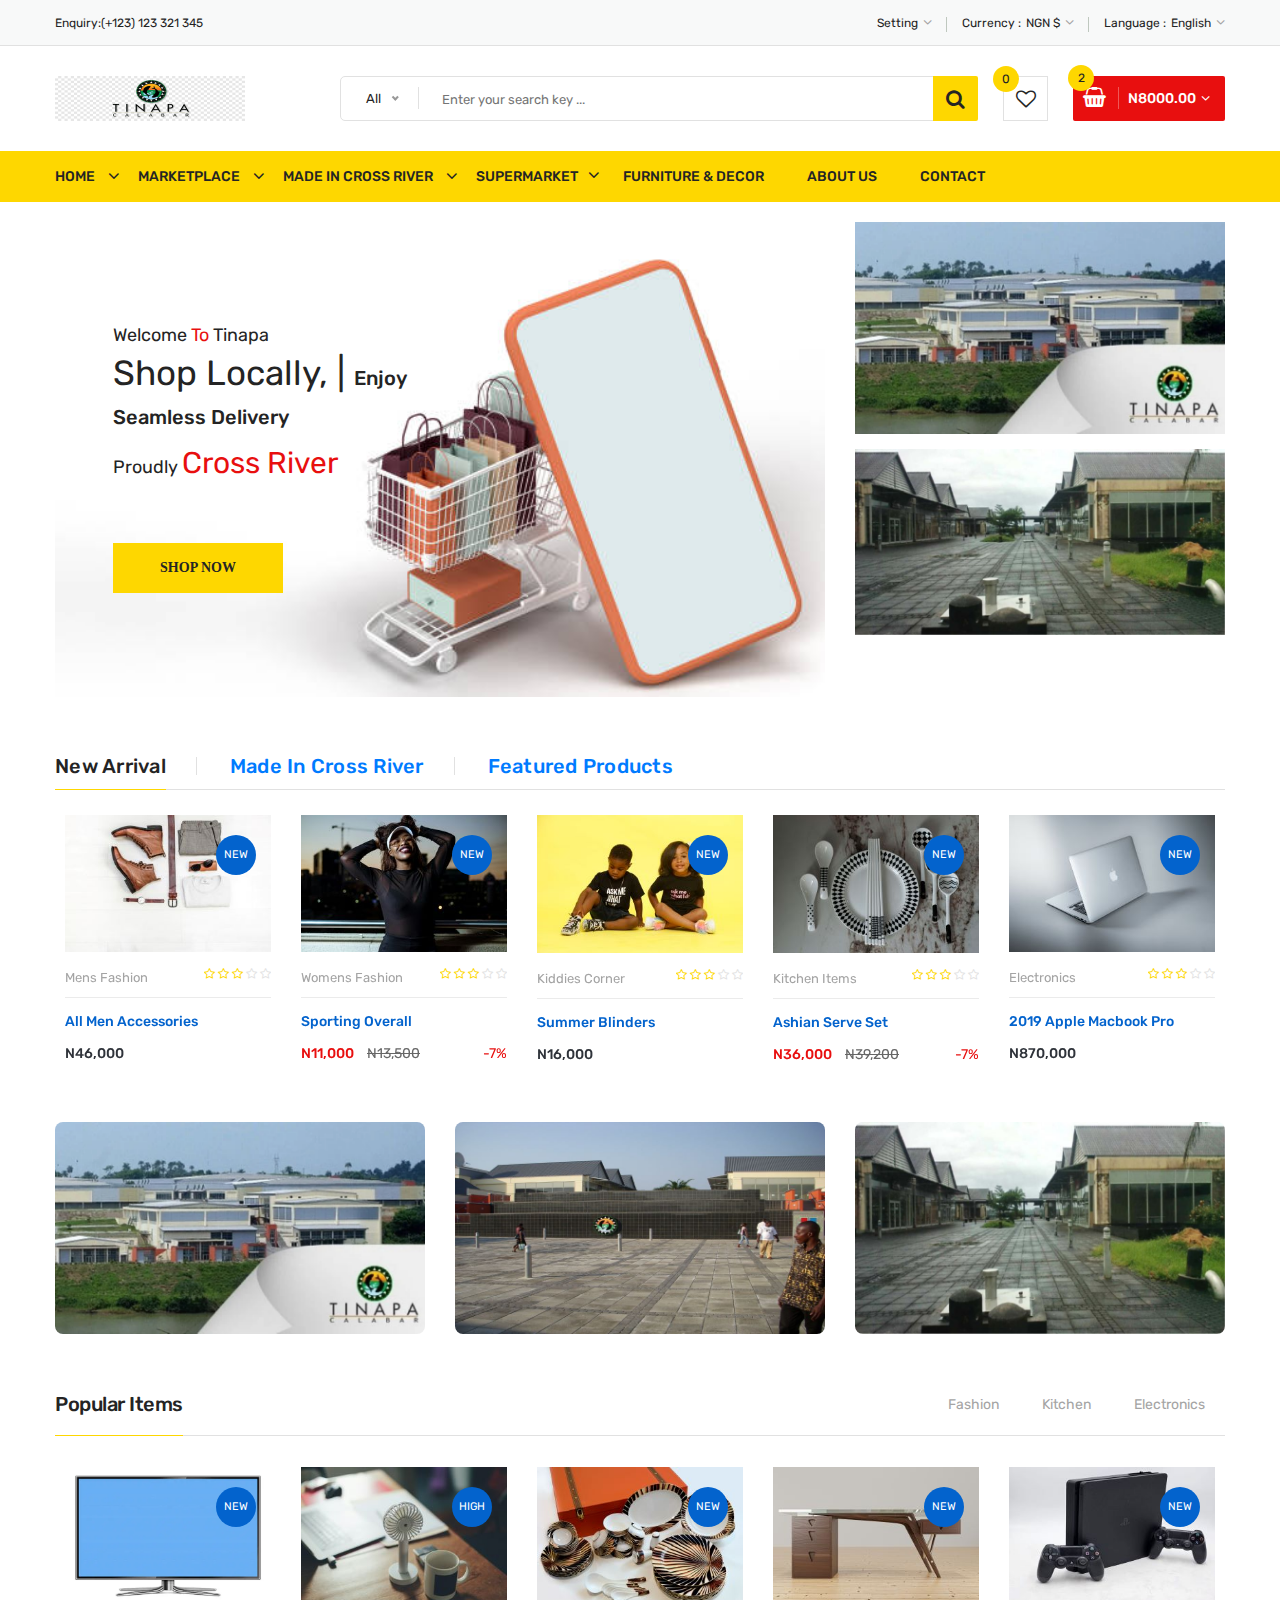
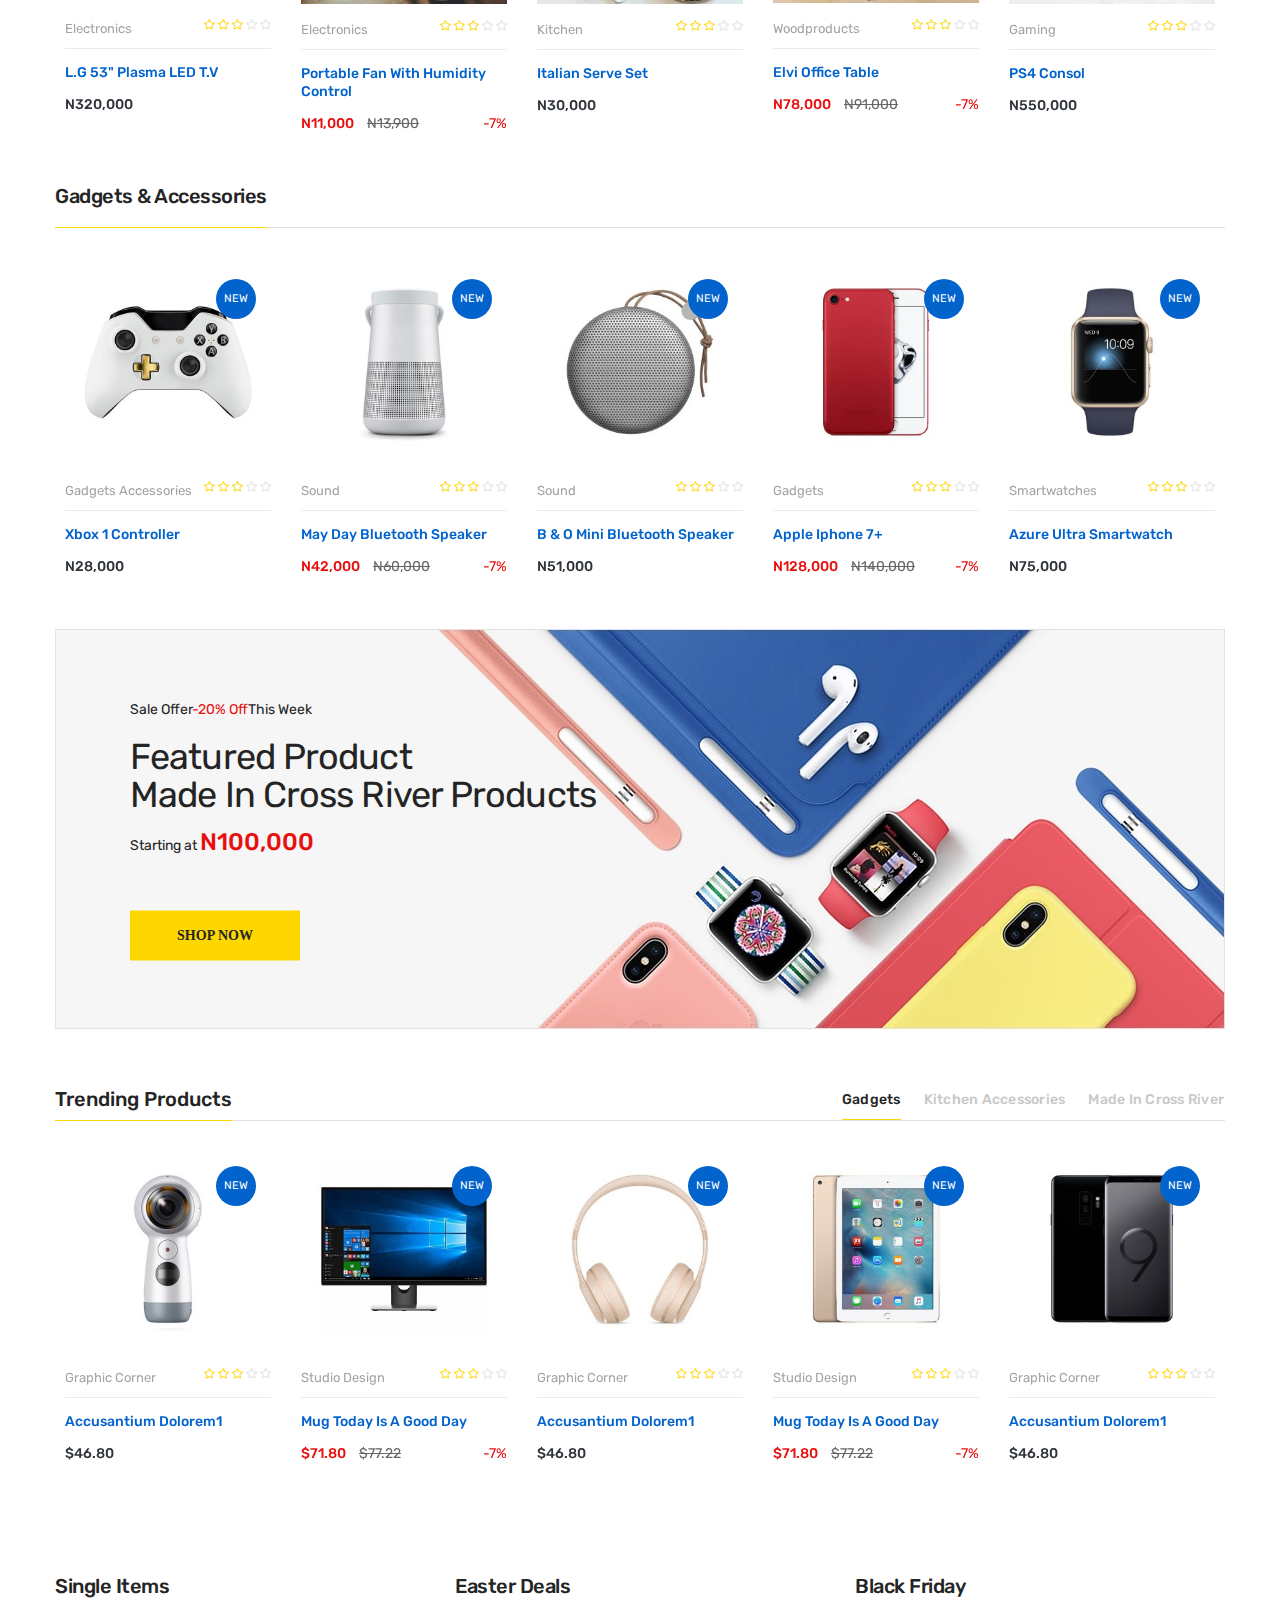
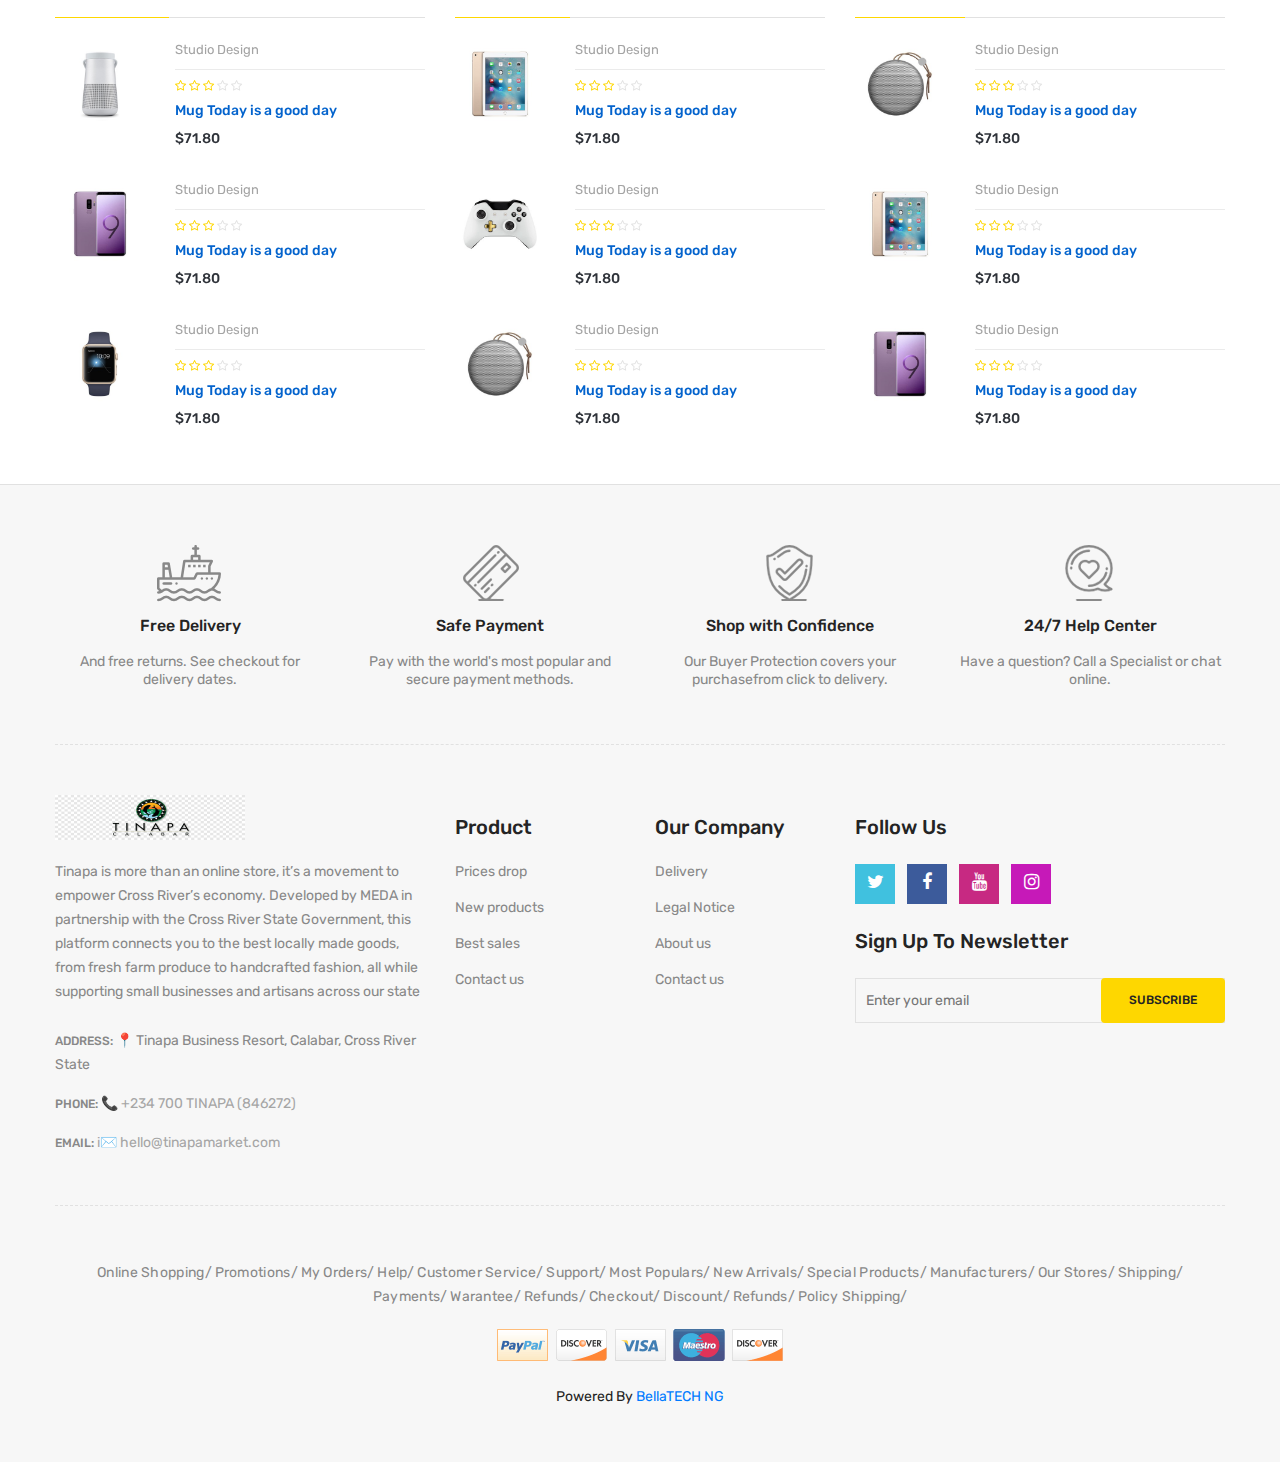
==== index.html @ 7cc9adab "linkout" ====
<!doctype html>
<html class="no-js" lang="zxx">
    
<!-- index28:48-->
<head>
        <meta charset="utf-8">
        <meta http-equiv="x-ua-compatible" content="ie=edge">
        <title>Tinapa Digital Store</title>
        <meta name="description" content="">
        <meta name="viewport" content="width=device-width, initial-scale=1">
        <!-- Favicon -->
        <link rel="shortcut icon" type="image/x-icon" href="images/favicon.png">
        <!-- Material Design Iconic Font-V2.2.0 -->
        <link rel="stylesheet" href="css/material-design-iconic-font.min.css">
        <!-- Font Awesome -->
        <link rel="stylesheet" href="css/font-awesome.min.css">
        <!-- Font Awesome Stars-->
        <link rel="stylesheet" href="css/fontawesome-stars.css">
        <!-- Meanmenu CSS -->
        <link rel="stylesheet" href="css/meanmenu.css">
        <!-- owl carousel CSS -->
        <link rel="stylesheet" href="css/owl.carousel.min.css">
        <!-- Slick Carousel CSS -->
        <link rel="stylesheet" href="css/slick.css">
        <!-- Animate CSS -->
        <link rel="stylesheet" href="css/animate.css">
        <!-- Jquery-ui CSS -->
        <link rel="stylesheet" href="css/jquery-ui.min.css">
        <!-- Venobox CSS -->
        <link rel="stylesheet" href="css/venobox.css">
        <!-- Nice Select CSS -->
        <link rel="stylesheet" href="css/nice-select.css">
        <!-- Magnific Popup CSS -->
        <link rel="stylesheet" href="css/magnific-popup.css">
        <!-- Bootstrap V4.1.3 Fremwork CSS -->
        <link rel="stylesheet" href="css/bootstrap.min.css">
        <!-- Helper CSS -->
        <link rel="stylesheet" href="css/helper.css">
        <!-- Main Style CSS -->
        <link rel="stylesheet" href="style.css">
        <!-- Responsive CSS -->
        <link rel="stylesheet" href="css/responsive.css">
        <!-- Modernizr js -->
        <script src="js/vendor/modernizr-2.8.3.min.js"></script>
    </head>
    <body>
    <!--[if lt IE 8]>
		<p class="browserupgrade">You are using an <strong>outdated</strong> browser. Please <a href="http://browsehappy.com/">upgrade your browser</a> to improve your experience.</p>
	<![endif]-->
        <!-- Begin Body Wrapper -->
        <div class="body-wrapper">
            <!-- Begin Header Area -->
            <header>
                <!-- Begin Header Top Area -->
                <div class="header-top">
                    <div class="container">
                        <div class="row">
                            <!-- Begin Header Top Left Area -->
                            <div class="col-lg-3 col-md-4">
                                <div class="header-top-left">
                                    <ul class="phone-wrap">
                                        <li><span>Enquiry:</span><a href="#">(+123) 123 321 345</a></li>
                                    </ul>
                                </div>
                            </div>
                            <!-- Header Top Left Area End Here -->
                            <!-- Begin Header Top Right Area -->
                            <div class="col-lg-9 col-md-8">
                                <div class="header-top-right">
                                    <ul class="ht-menu">
                                        <!-- Begin Setting Area -->
                                        <li>
                                            <div class="ht-setting-trigger"><span>Setting</span></div>
                                            <div class="setting ht-setting">
                                                <ul class="ht-setting-list">
                                                    <li><a href="#">My Account</a></li>
                                                    <li><a href="#">Checkout</a></li>
                                                    <li><a href="#">Sign In</a></li>
                                                </ul>
                                            </div>
                                        </li>
                                        <!-- Setting Area End Here -->
                                        <!-- Begin Currency Area -->
                                        <li>
                                            <span class="currency-selector-wrapper">Currency :</span>
                                            <div class="ht-currency-trigger"><span>NGN $</span></div>
                                            <div class="currency ht-currency">
                                                <ul class="ht-setting-list">
                                                    <li><a href="#">EUR €</a></li>
                                                    <li class="active"><a href="#">USD $</a></li>
                                                </ul>
                                            </div>
                                        </li>
                                        <!-- Currency Area End Here -->
                                        <!-- Begin Language Area -->
                                        <li>
                                            <span class="language-selector-wrapper">Language :</span>
                                            <div class="ht-language-trigger"><span>English</span></div>
                                            <div class="language ht-language">
                                                <ul class="ht-setting-list">
                                                    <li class="active"><a href="#"><img src="images/menu/flag-icon/1.jpg" alt="">English</a></li>
                                                    <li><a href="#"><img src="images/menu/flag-icon/2.jpg" alt="">Français</a></li>
                                                </ul>
                                            </div>
                                        </li>
                                        <!-- Language Area End Here -->
                                    </ul>
                                </div>
                            </div>
                            <!-- Header Top Right Area End Here -->
                        </div>
                    </div>
                </div>
                <!-- Header Top Area End Here -->
                <!-- Begin Header Middle Area -->
                <div class="header-middle pl-sm-0 pr-sm-0 pl-xs-0 pr-xs-0">
                    <div class="container">
                        <div class="row">
                            <!-- Begin Header Logo Area -->
                            <div class="col-lg-3">
                                <div class="logo pb-sm-30 pb-xs-30">
                                    <a href="index.html">
                                        <img src="images/tinapa1.png">
                                    </a>
                                </div>
                            </div>
                            <!-- Header Logo Area End Here -->
                            <!-- Begin Header Middle Right Area -->
                            <div class="col-lg-9 pl-0 ml-sm-15 ml-xs-15">
                                <!-- Begin Header Middle Searchbox Area -->
                                <form action="#" class="hm-searchbox">
                                    <select class="nice-select select-search-category">
                                        <option value="0">All</option>                         
                                        <option value="10">Fashion</option>                     
                                        <option value="17">- -  Mens Fashion</option>                    
                                        <option value="20">- - - -  Pants & Chinos</option>                     
                                        <option value="21">- - - -  Suits & Blazers</option>                        
                                        <option value="22">- - - -  Joggers, Gym Shorts</option>                
                                        <option value="23">- - - -  Underwear & Socks </option>                     
                                        <option value="24">- - - -  T-shirts & Shirts</option>                       
                                        <option value="25">- - - -  Belts & Suspenders</option>                        
                                        <option value="26">- - - -  Accessories</option>                     
                                        <option value="27">- - - Womens Fashion</option>                     
                                        <option value="28">- - - -  Dresses</option>         
                                        <option value="18">- - - -  Tops & Blouses</option>                      
                                        <option value="29">- - - -  Jeans, Skirts, Trousers</option>         
                                        <option value="30">- - - -  Jumpsuits & Rompers</option>                     
                                        <option value="31">- - - -  Lingerie & Sleepwear</option>               
                                        <option value="32">- - - Footwear</option>
                                        <option value="33">- - - -  Sneakers</option>                        
                                        <option value="34">- - - -  Boots</option>                     
                                        <option value="35">- - - -  Sandals & Flip-Flops</option>                        
                                        <option value="36">- - - -  Heels &amp; Pumps</option>            
                                        <option value="19">- - - -  Loafers & Formal Shoes</option>                        
                                        <option value="37">- - - Accessories</option>                        
                                        <option value="38">- - - -  Bags & Backpacks</option>           
                                        <option value="39">- - - -  Hats &amp; Caps</option>                      
                                        <option value="40">- - - -  Sunglasses</option>                     
                                        <option value="41">- - - -  Jewelry</option>                 
                                        <option value="41">- - - -  Scarves & Wraps</option>                 
                                        <option value="11">Electronics</option>                  
                                        <option value="42">- -  Televisions</option>                        
                                        <option value="45">- - - -  LED</option>                     
                                        <option value="47">- - - -  Plasmas</option>                 
                                        <option value="48">- - - -  Chromebook</option>                     
                                        <option value="49">- - - -  HD LED</option>                    
                                        <option value="50">- - - -  Touchscreen</option>                        
                                        <option value="51">- - - -  Smart TV's</option>                     
                                        <option value="52">- - - -  Wall Pane TV's</option>                        
                                        <option value="43">- -  Appliances</option>                        
                                        <option value="53">- - - -  Blenders</option>                        
                                        <option value="54">- - - -  Toasters</option>                      
                                        <option value="55">- - - -  Ovens</option>  
                                        <option value="56">- - - -  Microwaves</option>                     
                                        <option value="57">- - - -  Pressing Iron</option>                       
                                        <option value="58">- - - -  Fans &amp; A/C</option> 
                                        <option value="59">- - - -  Deep Freezers</option>                      
                                        <option value="44">- -  Utilities</option>                        
                                        <option value="60">- - - -  Sound Cards</option>                        
                                        <option value="61">- - - -  Home Thearters</option>   
                                        <option value="62">- - - -  Speaker Sets</option>                     
                                        <option value="63">- - - -  Hair Dryiers</option>       
                                        <option value="64">- - - -  Hair Clippers</option>                       
                                        <option value="65">- - - -  Electric Bathubs</option>                                 
                                        <option value="12">Smartphones</option>                  
                                        <option value="66">- -  Accessories</option>                     
                                        <option value="68">- - - -  Headphones</option>                      
                                        <option value="69">- - - -  Smartwatches</option>                  
                                        <option value="70">- - - -  Chargers</option>                      
                                        <option value="71">- - - -  BT Speakers</option>                     
                                        <option value="72">- - - -  Casings</option>                     
                                        <option value="73">- - - -  IOS Airpods</option>                   
                                        <option value="67">- -  Brands</option>                     
                                        <option value="74">- - - -  Apple</option>                      
                                        <option value="75">- - - -  Samsung</option>                        
                                        <option value="76">- - - -  Techno</option>                        
                                        <option value="77">- - - -  Oppo</option>                        
                                        <option value="78">- - - -  Infinix</option> 
                                        <option value="79">- - - -  Nokia</option>           
                                        <option value="13">Cameras</option>                          
                                        <option value="14">Laptops</option>                                
                                        <option value="15">Musical Instruments</option>                           
                                        <option value="16">Printers</option>
                                    </select>
                                    <input type="text" placeholder="Enter your search key ...">
                                    <button class="li-btn" type="submit"><i class="fa fa-search"></i></button>
                                </form>
                                <!-- Header Middle Searchbox Area End Here -->
                                <!-- Begin Header Middle Right Area -->
                                <div class="header-middle-right">
                                    <ul class="hm-menu">
                                        <!-- Begin Header Middle Wishlist Area -->
                                        <li class="hm-wishlist">
                                            <a href="#">
                                                <span class="cart-item-count wishlist-item-count">0</span>
                                                <i class="fa fa-heart-o"></i>
                                            </a>
                                        </li>
                                        <!-- Header Middle Wishlist Area End Here -->
                                        <!-- Begin Header Mini Cart Area -->
                                        <li class="hm-minicart">
                                            <div class="hm-minicart-trigger">
                                                <span class="item-icon"></span>
                                                <span class="item-text">N8000.00
                                                    <span class="cart-item-count">2</span>
                                                </span>
                                            </div>
                                            <span></span>
                                            <div class="minicart">
                                                <ul class="minicart-product-list">
                                                    <li>
                                                        <a href="#" class="minicart-product-image">
                                                            <img src="images/product/small-size/5.jpg" alt="cart products">
                                                        </a>
                                                        <div class="minicart-product-details">
                                                            <h6><a href="#">BSPEAKER</a></h6>
                                                            <span>N4000 x 1</span>
                                                        </div>
                                                        <button class="close" title="Remove">
                                                            <i class="fa fa-close"></i>
                                                        </button>
                                                    </li>
                                                    <li>
                                                        <a href="#" class="minicart-product-image">
                                                            <img src="images/product/small-size/6.jpg" alt="cart products">
                                                        </a>
                                                        <div class="minicart-product-details">
                                                            <h6><a href="#"></a></h6>
                                                            <span>N40000 x 1</span>
                                                        </div>
                                                        <button class="close" title="Remove">
                                                            <i class="fa fa-close"></i>
                                                        </button>
                                                    </li>
                                                </ul>
                                                <p class="minicart-total">SUBTOTAL: <span>N8000.00</span></p>
                                                <div class="minicart-button">
                                                    <a href="shopping-cart.html" class="li-button li-button-fullwidth li-button-dark">
                                                        <span>View Full Cart</span>
                                                    </a>
                                                    <a href="checkout.html" class="li-button li-button-fullwidth">
                                                        <span>Checkout</span>
                                                    </a>
                                                </div>
                                            </div>
                                        </li>
                                        <!-- Header Mini Cart Area End Here -->
                                    </ul>
                                </div>
                                <!-- Header Middle Right Area End Here -->
                            </div>
                            <!-- Header Middle Right Area End Here -->
                        </div>
                    </div>
                </div>
                <!-- Header Middle Area End Here -->
                <!-- Begin Header Bottom Area -->
                <div class="header-bottom header-sticky d-none d-lg-block d-xl-block">
                    <div class="container">
                        <div class="row">
                            <div class="col-lg-12">
                                <!-- Begin Header Bottom Menu Area -->
                                <div class="hb-menu">
                                    <nav>
                                        <ul>
                                            <li><a href="index.html">Home</a></li>
                                            <li class="megamenu-holder"><a href="#">Marketplace</a>
                                                <ul class="megamenu hb-megamenu">
                                                    <li><a href="#" class="text-primary">T-Mart</a>
                                                        <ul>
                                                            <li><a href="#">Fashion &amp; Lifestyle</a></li>
                                                            <li><a href="#">Electronics</a></li>
                                                            <li><a href="#">Kitchen &amp; Household</a></li>
                                                            <li><a href="#">Health & Beauty</a></li>
                                                            <li><a href="#">Sports</a></li>
                                                            <li><a href="#">IT &AMP; Technology</a></li>
                                                            <li><a href="#">Books &amp; Stationary</a></li>
                                                        </ul>
                                                    </li>
                                                    <li><a href="#" class="text-primary">Available Brands</a>
                                                        <ul>
                                                            <li><a href="#">Trade Wings</a></li>
                                                            <li><a href="#">TM Lewin</a></li>
                                                            <li><a href="#">Vivo Global</a></li>
                                                            <li><a href="#">Miniso</a></li>
                                                            <li><a href="#">L.G</a></li>
                                                            <li><a href="#">Samsung</a></li>
                                                        </ul>
                                                    </li>
                                                    <li><a href="#" class="text-primary">Featured Products</a>
                                                        <ul>
                                                            <li><a href="#">100% Natural Smoothies</a></li>
                                                            <li><a href="#">Locally Made Skincare Products</a></li>
                                                            <li><a href="#">Organic Plant Extracts</a></li>
                                                            <li><a href="#">Locally Made Laundary Products</a></li>
                                                            <li><a href="#">Dried Fish &amp; Snails</a></li>
                                                        </ul>
                                                    </li>
                                                </ul>
                                            </li>
                                            <li class="dropdown-holder"><a href="#">Made In Cross River</a>
                                                <ul class="hb-dropdown">
                                                    <li class="sub-dropdown-holder"><a href="#" class="text-primary">Farm Produce</a>
                                                        <ul class="hb-dropdown hb-sub-dropdown">
                                                            <li><a href="#">Fresh Fruits</a></li>
                                                            <li><a href="#">Vegetables</a></li>
                                                            <li><a href="#">Grains &amp; Tubers</a></li>
                                                            <li><a href="#">Spices &amp; Seasonings</a></li>
                                                            <li><a href="#">Fresh, Dried &amp; Smoked Seafood</a></li>
                                                        </ul>
                                                    </li>
                                                    <li class="sub-dropdown-holder"><a href="#" class="text-primary">Cultural Arts &amp; Crafts</a>
                                                        <ul class="hb-dropdown hb-sub-dropdown">
                                                            <li><a href="#">Wood Carvings</a></li>
                                                            <li><a href="#">Jewery &amp; Beadworks</a></li>
                                                            <li><a href="#">Rafia &amp; Woven Crafts</a></li>
                                                            <li><a href="#">Calabash Art</a></li>
                                                            <li><a href="#">Traditional Textile</a></li>
                                                        </ul>
                                                    </li>
                                                    <li class="sub-dropdown-holder"><a href="#" class="text-primary">Laundary &amp; Cleaning</a>
                                                        <ul class="hb-dropdown hb-sub-dropdown">
                                                            <li><a href="#">Traditional Soaps</a></li>
                                                            <li><a href="#">Eco-friendly Detergents</a></li>
                                                            <li><a href="#">Natural Scrubbers</a></li>
                                                            <li><a href="#">Fabric Softners &amp; Starch</a></li>
                                                            <li><a href="#">Traditional Disinfectants</a></li>
                                                        </ul>
                                                    </li>
                                                    <li class="sub-dropdown-holder"><a href="#" class="text-primary">Beauty &amp; Wellness</a>
                                                        <ul class="hb-dropdown hb-sub-dropdown">
                                                            <li><a href="#">Organic Skincare</a></li>
                                                            <li><a href="#">Organic Hair Products</a></li>
                                                            <li><a href="#">Natural Remedies</a></li>
                                                            <li><a href="#">Hand Made Soaps</a></li>
                                                            <li><a href="#">Aromatherapy &amp; Scents</a></li>
                                                        </ul>
                                                    </li>
                                                    <li class="sub-dropdown-holder"><a href="#" class="text-primary">Clothing &amp; Fabrics</a>
                                                        <ul class="hb-dropdown hb-sub-dropdown">
                                                            <li><a href="">Ankara & African Prints</a></li>
                                                            <li><a href="">Traditional Attire</a></li>
                                                            <li><a href="#">Handwoven Textiles</a></li>
                                                            <li><a href="#">T-Shirts & Souvenirs</a></li>
                                                            <li><a href="#">Fashion Accessories</a></li>
                                                        </ul>
                                                    </li>
                                                </ul>
                                            </li>
                                            <li class="megamenu-static-holder"><a href="#">Supermarket</a>
                                                <ul class="megamenu hb-megamenu">
                                                    <li><a href="#" class="text-primary">Food Vault</a>
                                                        <ul>
                                                            <li><a href="#">Grain &amp; Rice</a></li>
                                                            <li><a href="#">Pasta &amp; Noodles</a></li>
                                                            <li><a href="#">Cereals &amp; Oaths</a></li>
                                                            <li><a href="#">Cooking Oil</a></li>
                                                            <li><a href="#">Herbs, Spices &amp;Seasoning</a></li>
                                                        </ul>
                                                    </li>
                                                    <li><a href="#" class="text-primary">Household &amp; Cleaning</a>
                                                        <ul>
                                                            <li><a href="#">Laundary Ditagents</a></li>
                                                            <li><a href="#">Air Freshners</a></li>
                                                            <li><a href="#">Toilet & Bathroom</a></li>
                                                            <li><a href="#">Kitchen, Wipes &amp; Utencils</a></li>
                                                        </ul>
                                                    </li>
                                                    <li><a href="#" class="text-primary">Alcohol &amp; Beverages</a>
                                                        <ul>
                                                            <li><a href="#">Beer</a></li>
                                                            <li><a href="#">Wines</a></li>
                                                            <li><a href="#">Spirits</a></li>
                                                            <li><a href="#">Ciders</a></li>
                                                            <li><a href="#">Soft Drinks</a></li>
                                                            <li><a href="#">Milk &amp; Cream</a></li>
                                                            <li><a href="#">Bottled Drinks &amp; Juices</a></li>
                                                            <li><a href="#">Energy Drinks</a></li>
                                                            <li><a href="#">Flavour Concentrates</a></li>
                                                        </ul>
                                                    </li>
                                                    <li><a href="#" class="text-primary">Baby Products</a>
                                                        <ul>
                                                            <li><a href="#">Disposable Diapers</a></li>
                                                            <li><a href="#">Bottle &amp; Feeding</a></li>
                                                            <li><a href="#">Wipes &amp; Refill</a></li>
                                                        </ul>
                                                    </li>
                                                </ul>
                                            </li>
                                            <li class="dropdown-holder"><a href="#">Furniture &amp; Decor</a>
                                                <ul class="hb-dropdown">
                                                    <li class="sub-dropdown-holder"><a href="#" class="text-primary">Home</a>
                                                        <ul class="hb-dropdown hb-sub-dropdown">
                                                            <li><a href="#">Couch &amp; Sofa's</a></li>
                                                            <li><a href="#">Beddings &amp; Frames</a></li>
                                                            <li><a href="#">Dining Tables</a></li>
                                                            <li><a href="#">Curtains</a></li>
                                                            <li><a href="#">Stands &amp; Cabinets</a></li>
                                                        </ul>
                                                    </li>
                                                    <li class="sub-dropdown-holder"><a href="#" class="text-primary">Office</a>
                                                        <ul class="hb-dropdown hb-sub-dropdown">
                                                            <li><a href="#">Chairs</a></li>
                                                            <li><a href="#">Tables</a></li>
                                                            <li><a href="#">Cabinets</a></li>
                                                            <li><a href="#">Floors</a></li>
                                                            <li><a href="#">File Cuboards</a></li>
                                                        </ul>
                                                    </li>
                                                    <li class="sub-dropdown-holder"><a href="#" class="text-primary">Events</a>
                                                        <ul class="hb-dropdown hb-sub-dropdown">
                                                            <li><a href="#">Lightings</a></li>
                                                            <li><a href="#">Stands</a></li>
                                                            <li><a href="#">Flowers</a></li>
                                                            <li><a href="#">Holders</a></li>
                                                        </ul>
                                                    </li>
                                                    <li class="sub-dropdown-holder"><a href="#" class="text-primary">Interior</a>
                                                        <ul class="hb-dropdown hb-sub-dropdown">
                                                            <li><a href="#">Wallpapers</a></li>
                                                            <li><a href="#">Artifacts</a></li>
                                                            <li><a href="#">Curtains & Blinds</a></li>
                                                            <li><a href="#">Lightings</a></li>
                                                        </ul>
                                                    </li>
                                                    <li class="sub-dropdown-holder"><a href="#" class="text-primary">Construction Materials</a>
                                                        <ul class="hb-dropdown hb-sub-dropdown">
                                                            <li><a href="#">Cements</a></li>
                                                            <li><a href="#">Fillers</a></li>
                                                            <li><a href="#">Woodproducts</a></li>
                                                        </ul>
                                                    </li>
                                                </ul>
                                            </li>
                                            <li><a href="#">About Us</a></li>
                                            <li><a href="#">Contact</a></li>
                                        </ul>
                                    </nav>
                                </div>
                                <!-- Header Bottom Menu Area End Here -->
                            </div>
                        </div>
                    </div>
                </div>
                <!-- Header Bottom Area End Here -->
                <!-- Begin Mobile Menu Area -->
                <div class="mobile-menu-area d-lg-none d-xl-none col-12">
                    <div class="container"> 
                        <div class="row">
                            <div class="mobile-menu">
                            </div>
                        </div>
                    </div>
                </div>
                <!-- Mobile Menu Area End Here -->
            </header>
            <!-- Header Area End Here -->
            <!-- Begin Slider With Banner Area -->
            <div class="slider-with-banner">
                <div class="container">
                    <div class="row">
                        <!-- Begin Slider Area -->
                        <div class="col-lg-8 col-md-8">
                            <div class="slider-area">
                                <div class="slider-active owl-carousel">
                                    <!-- Begin Single Slide Area -->
                                    <div class="single-slide align-center-left  animation-style-01 bg-1">
                                        <div class="slider-progress"></div>
                                        <div class="slider-content">
                                            <h5>Welcome <span>To</span> Tinapa</h5>
                                            <h2>Shop Locally, | <span class="h5">Enjoy Seamless Delivery</span></h2>
                                            <h3>Proudly <span>Cross River</span></h3>
                                            <div class="default-btn slide-btn">
                                                <a class="links" href="#">Shop Now</a>
                                            </div>
                                        </div>
                                    </div>
                                    <!-- Single Slide Area End Here -->
                                    <!-- Begin Single Slide Area -->
                                    <div class="single-slide align-center-left animation-style-02 bg-2">
                                        <div class="slider-progress"></div>
                                        <div class="slider-content">
                                            <h5>Launch <span>Promo</span> Offer</h5>
                                            <h2>Shop Made In Cross River Goods</h2>
                                            <h3>Starting at <span>30% Off</span></h3>
                                            <div class="default-btn slide-btn">
                                                <a class="links" href="#">Shop Now</a>
                                            </div>
                                        </div>
                                    </div>
                                    <!-- Single Slide Area End Here -->
                                    <!-- Begin Single Slide Area -->
                                    <div class="single-slide align-center-left animation-style-01 bg-3">
                                        <div class="slider-progress"></div>
                                        <div class="slider-content">
                                            <h5>Sale Offer <span>-10% Off</span> This Week</h5>
                                            <h2>On All Items</h2>
                                            <h3>From <span>N1849.00</span> And Above</h3>
                                            <div class="default-btn slide-btn">
                                                <a class="links" href="#">Shop Now</a>
                                            </div>
                                        </div>
                                    </div>
                                    <!-- Single Slide Area End Here -->
                                </div>
                            </div>
                        </div>
                        <!-- Slider Area End Here -->
                        <!-- Begin Li Banner Area -->
                        <div class="col-lg-4 col-md-4 text-center pt-xs-30">
                            <div class="li-banner">
                                <a href="#">
                                    <img src="images/b1.png" alt="">
                                </a>
                            </div>
                            <div class="li-banner mt-15 mt-sm-30 mt-xs-30">
                                <a href="#">
                                    <img src="images/b22.jpg" alt="">
                                </a>
                            </div>
                        </div>
                        <!-- Li Banner Area End Here -->
                    </div>
                </div>
            </div>
            <!-- Slider With Banner Area End Here -->
            <!-- Begin Product Area -->
            <div class="product-area pt-60 pb-50">
                <div class="container">
                    <div class="row">
                        <div class="col-lg-12">
                            <div class="li-product-tab">
                                <ul class="nav li-product-menu">
                                   <li><a class="active" data-toggle="tab" href="#li-new-product"><span>New Arrival</span></a></li>
                                   <li><a data-toggle="tab" href="#li-bestseller-product"><span class="text-primary">Made In Cross River</span></a></li>
                                   <li><a data-toggle="tab" href="#li-featured-product"><span class="text-primary">Featured Products</span></a></li>
                                </ul>               
                            </div>
                            <!-- Begin Li's Tab Menu Content Area -->
                        </div>
                    </div>
                    <div class="tab-content">
                        <div id="li-new-product" class="tab-pane active show" role="tabpanel">
                            <div class="row">
                                <div class="product-active owl-carousel">
                                    <div class="col-lg-12">
                                        <!-- single-product-wrap start -->
                                        <div class="single-product-wrap">
                                            <div class="product-image">
                                                <a href="#">
                                                    <img src="images/mens.jpg" alt="Li's Product Image">
                                                </a>
                                                <span class="sticker">New</span>
                                            </div>
                                            <div class="product_desc">
                                                <div class="product_desc_info">
                                                    <div class="product-review">
                                                        <h5 class="manufacturer">
                                                            <a href="#">Mens Fashion</a>
                                                        </h5>
                                                        <div class="rating-box">
                                                            <ul class="rating">
                                                                <li><i class="fa fa-star-o"></i></li>
                                                                <li><i class="fa fa-star-o"></i></li>
                                                                <li><i class="fa fa-star-o"></i></li>
                                                                <li class="no-star"><i class="fa fa-star-o"></i></li>
                                                                <li class="no-star"><i class="fa fa-star-o"></i></li>
                                                            </ul>
                                                        </div>
                                                    </div>
                                                    <h4><a class="product_name" href="#">All Men Accessories</a></h4>
                                                    <div class="price-box">
                                                        <span class="new-price">N46,000</span>
                                                    </div>
                                                </div>
                                                <div class="add-actions">
                                                    <ul class="add-actions-link">
                                                        <li class="add-cart active"><a href="#">Add to cart</a></li>
                                                        <li><a class="links-details" href="#"><i class="fa fa-heart-o"></i></a></li>
                                                        <li><a href="#" title="quick view" class="quick-view-btn" data-toggle="modal" data-target="#exampleModalCenter"><i class="fa fa-eye"></i></a></li>
                                                    </ul>
                                                </div>
                                            </div>
                                        </div>
                                        <!-- single-product-wrap end -->
                                    </div>
                                    <div class="col-lg-12">
                                        <!-- single-product-wrap start -->
                                        <div class="single-product-wrap">
                                            <div class="product-image">
                                                <a href="#">
                                                    <img src="images/women2.jpg" alt="Li's Product Image">
                                                </a>
                                                <span class="sticker">New</span>
                                            </div>
                                            <div class="product_desc">
                                                <div class="product_desc_info">
                                                    <div class="product-review">
                                                        <h5 class="manufacturer">
                                                            <a href="#">Womens Fashion</a>
                                                        </h5>
                                                        <div class="rating-box">
                                                            <ul class="rating">
                                                                <li><i class="fa fa-star-o"></i></li>
                                                                <li><i class="fa fa-star-o"></i></li>
                                                                <li><i class="fa fa-star-o"></i></li>
                                                                <li class="no-star"><i class="fa fa-star-o"></i></li>
                                                                <li class="no-star"><i class="fa fa-star-o"></i></li>
                                                            </ul>
                                                        </div>
                                                    </div>
                                                    <h4><a class="product_name" href="#">Sporting Overall</a></h4>
                                                    <div class="price-box">
                                                        <span class="new-price new-price-2">N11,000</span>
                                                        <span class="old-price">N13,500</span>
                                                        <span class="discount-percentage">-7%</span>
                                                    </div>
                                                </div>
                                                <div class="add-actions">
                                                    <ul class="add-actions-link">
                                                        <li class="add-cart active"><a href="#">Add to cart</a></li>
                                                        <li><a class="links-details" href="#"><i class="fa fa-heart-o"></i></a></li>
                                                        <li><a href="#" title="quick view" class="quick-view-btn" data-toggle="modal" data-target="#exampleModalCenter"><i class="fa fa-eye"></i></a></li>
                                                    </ul>
                                                </div>
                                            </div>
                                        </div>
                                        <!-- single-product-wrap end -->
                                    </div>
                                    <div class="col-lg-12">
                                        <!-- single-product-wrap start -->
                                        <div class="single-product-wrap">
                                            <div class="product-image">
                                                <a href="#">
                                                    <img src="images/kids1.jpg" alt="Li's Product Image">
                                                </a>
                                                <span class="sticker">New</span>
                                            </div>
                                            <div class="product_desc">
                                                <div class="product_desc_info">
                                                    <div class="product-review">
                                                        <h5 class="manufacturer">
                                                            <a href="#">Kiddies Corner</a>
                                                        </h5>
                                                        <div class="rating-box">
                                                            <ul class="rating">
                                                                <li><i class="fa fa-star-o"></i></li>
                                                                <li><i class="fa fa-star-o"></i></li>
                                                                <li><i class="fa fa-star-o"></i></li>
                                                                <li class="no-star"><i class="fa fa-star-o"></i></li>
                                                                <li class="no-star"><i class="fa fa-star-o"></i></li>
                                                            </ul>
                                                        </div>
                                                    </div>
                                                    <h4><a class="product_name" href="#">Summer Blinders</a></h4>
                                                    <div class="price-box">
                                                        <span class="new-price">N16,000</span>
                                                    </div>
                                                </div>
                                                <div class="add-actions">
                                                    <ul class="add-actions-link">
                                                        <li class="add-cart active"><a href="#">Add to cart</a></li>
                                                        <li><a class="links-details" href="#"><i class="fa fa-heart-o"></i></a></li>
                                                        <li><a href="#" title="quick view" class="quick-view-btn" data-toggle="modal" data-target="#exampleModalCenter"><i class="fa fa-eye"></i></a></li>
                                                    </ul>
                                                </div>
                                            </div>
                                        </div>
                                        <!-- single-product-wrap end -->
                                    </div>
                                    <div class="col-lg-12">
                                        <!-- single-product-wrap start -->
                                        <div class="single-product-wrap">
                                            <div class="product-image">
                                                <a href="#">
                                                    <img src="images/kitchen.jpg" alt="Li's Product Image">
                                                </a>
                                                <span class="sticker">New</span>
                                            </div>
                                            <div class="product_desc">
                                                <div class="product_desc_info">
                                                    <div class="product-review">
                                                        <h5 class="manufacturer">
                                                            <a href="#">Kitchen Items</a>
                                                        </h5>
                                                        <div class="rating-box">
                                                            <ul class="rating">
                                                                <li><i class="fa fa-star-o"></i></li>
                                                                <li><i class="fa fa-star-o"></i></li>
                                                                <li><i class="fa fa-star-o"></i></li>
                                                                <li class="no-star"><i class="fa fa-star-o"></i></li>
                                                                <li class="no-star"><i class="fa fa-star-o"></i></li>
                                                            </ul>
                                                        </div>
                                                    </div>
                                                    <h4><a class="product_name" href="#">Ashian Serve Set</a></h4>
                                                    <div class="price-box">
                                                        <span class="new-price new-price-2">N36,000</span>
                                                        <span class="old-price">N39,200</span>
                                                        <span class="discount-percentage">-7%</span>
                                                    </div>
                                                </div>
                                                <div class="add-actions">
                                                    <ul class="add-actions-link">
                                                        <li class="add-cart active"><a href="#">Add to cart</a></li>
                                                        <li><a class="links-details" href="#"><i class="fa fa-heart-o"></i></a></li>
                                                        <li><a href="#" title="quick view" class="quick-view-btn" data-toggle="modal" data-target="#exampleModalCenter"><i class="fa fa-eye"></i></a></li>
                                                    </ul>
                                                </div>
                                            </div>
                                        </div>
                                        <!-- single-product-wrap end -->
                                    </div>
                                    <div class="col-lg-12">
                                        <!-- single-product-wrap start -->
                                        <div class="single-product-wrap">
                                            <div class="product-image">
                                                <a href="#">
                                                    <img src="images/eleco.jpg" alt="Li's Product Image">
                                                </a>
                                                <span class="sticker">New</span>
                                            </div>
                                            <div class="product_desc">
                                                <div class="product_desc_info">
                                                    <div class="product-review">
                                                        <h5 class="manufacturer">
                                                            <a href="#">Electronics</a>
                                                        </h5>
                                                        <div class="rating-box">
                                                            <ul class="rating">
                                                                <li><i class="fa fa-star-o"></i></li>
                                                                <li><i class="fa fa-star-o"></i></li>
                                                                <li><i class="fa fa-star-o"></i></li>
                                                                <li class="no-star"><i class="fa fa-star-o"></i></li>
                                                                <li class="no-star"><i class="fa fa-star-o"></i></li>
                                                            </ul>
                                                        </div>
                                                    </div>
                                                    <h4><a class="product_name" href="#">2019 Apple Macbook Pro</a></h4>
                                                    <div class="price-box">
                                                        <span class="new-price">N870,000</span>
                                                    </div>
                                                </div>
                                                <div class="add-actions">
                                                    <ul class="add-actions-link">
                                                        <li class="add-cart active"><a href="#">Add to cart</a></li>
                                                        <li><a class="links-details" href="#"><i class="fa fa-heart-o"></i></a></li>
                                                        <li><a href="#" title="quick view" class="quick-view-btn" data-toggle="modal" data-target="#exampleModalCenter"><i class="fa fa-eye"></i></a></li>
                                                    </ul>
                                                </div>
                                            </div>
                                        </div>
                                        <!-- single-product-wrap end -->
                                    </div>
                                    <div class="col-lg-12">
                                        <!-- single-product-wrap start -->
                                        <div class="single-product-wrap">
                                            <div class="product-image">
                                                <a href="#">
                                                    <img src="images/farm.jpg" alt="Li's Product Image">
                                                </a>
                                                <span class="sticker">New</span>
                                            </div>
                                            <div class="product_desc">
                                                <div class="product_desc_info">
                                                    <div class="product-review">
                                                        <h5 class="manufacturer">
                                                            <a href="#">Farm Produce</a>
                                                        </h5>
                                                        <div class="rating-box">
                                                            <ul class="rating">
                                                                <li><i class="fa fa-star-o"></i></li>
                                                                <li><i class="fa fa-star-o"></i></li>
                                                                <li><i class="fa fa-star-o"></i></li>
                                                                <li class="no-star"><i class="fa fa-star-o"></i></li>
                                                                <li class="no-star"><i class="fa fa-star-o"></i></li>
                                                            </ul>
                                                        </div>
                                                    </div>
                                                    <h4><a class="product_name" href="#">Fresh Farm Vergies</a></h4>
                                                    <div class="price-box">
                                                        <span class="new-price new-price-2">N8,500</span>
                                                        <span class="old-price">N10,000</span>
                                                        <span class="discount-percentage">-5%</span>
                                                    </div>
                                                </div>
                                                <div class="add-actions">
                                                    <ul class="add-actions-link">
                                                        <li class="add-cart active"><a href="#">Add to cart</a></li>
                                                        <li><a class="links-details" href="#"><i class="fa fa-heart-o"></i></a></li>
                                                        <li><a href="#" title="quick view" class="quick-view-btn" data-toggle="modal" data-target="#exampleModalCenter"><i class="fa fa-eye"></i></a></li>
                                                    </ul>
                                                </div>
                                            </div>
                                        </div>
                                        <!-- single-product-wrap end -->
                                    </div>
                                </div>
                            </div>
                        </div>
                        <div id="li-bestseller-product" class="tab-pane" role="tabpanel">
                            <div class="row">
                                <div class="product-active owl-carousel">
                                    <div class="col-lg-12">
                                        <!-- single-product-wrap start -->
                                        <div class="single-product-wrap">
                                            <div class="product-image">
                                                <a href="#">
                                                    <img src="images/made1.jpg" alt="Li's Product Image">
                                                </a>
                                                <span class="sticker">New</span>
                                            </div>
                                            <div class="product_desc">
                                                <div class="product_desc_info">
                                                    <div class="product-review">
                                                        <h5 class="manufacturer">
                                                            <a href="#">Beaded Crafts</a>
                                                        </h5>
                                                        <div class="rating-box">
                                                            <ul class="rating">
                                                                <li><i class="fa fa-star-o"></i></li>
                                                                <li><i class="fa fa-star-o"></i></li>
                                                                <li><i class="fa fa-star-o"></i></li>
                                                                <li class="no-star"><i class="fa fa-star-o"></i></li>
                                                                <li class="no-star"><i class="fa fa-star-o"></i></li>
                                                            </ul>
                                                        </div>
                                                    </div>
                                                    <h4><a class="product_name" href="#">Long Island Beads</a></h4>
                                                    <div class="price-box">
                                                        <span class="new-price">N3,400</span>
                                                    </div>
                                                </div>
                                                <div class="add-actions">
                                                    <ul class="add-actions-link">
                                                        <li class="add-cart active"><a href="#">Add to cart</a></li>
                                                        <li><a class="links-details" href="#"><i class="fa fa-heart-o"></i></a></li>
                                                        <li><a href="#" title="quick view" class="quick-view-btn" data-toggle="modal" data-target="#exampleModalCenter"><i class="fa fa-eye"></i></a></li>
                                                    </ul>
                                                </div>
                                            </div>
                                        </div>
                                        <!-- single-product-wrap end -->
                                    </div>
                                    <div class="col-lg-12">
                                        <!-- single-product-wrap start -->
                                        <div class="single-product-wrap">
                                            <div class="product-image">
                                                <a href="#">
                                                    <img src="images/made2.jpg" alt="Li's Product Image">
                                                </a>
                                                <span class="sticker">New</span>
                                            </div>
                                            <div class="product_desc">
                                                <div class="product_desc_info">
                                                    <div class="product-review">
                                                        <h5 class="manufacturer">
                                                            <a href="#">Woven CraftS</a>
                                                        </h5>
                                                        <div class="rating-box">
                                                            <ul class="rating">
                                                                <li><i class="fa fa-star-o"></i></li>
                                                                <li><i class="fa fa-star-o"></i></li>
                                                                <li><i class="fa fa-star-o"></i></li>
                                                                <li class="no-star"><i class="fa fa-star-o"></i></li>
                                                                <li class="no-star"><i class="fa fa-star-o"></i></li>
                                                            </ul>
                                                        </div>
                                                    </div>
                                                    <h4><a class="product_name" href="#">Handmade Storage Baskets</a></h4>
                                                    <div class="price-box">
                                                        <span class="new-price new-price-2">N6,080</span>
                                                        <span class="old-price">N9,700</span>
                                                        <span class="discount-percentage">-7%</span>
                                                    </div>
                                                </div>
                                                <div class="add-actions">
                                                    <ul class="add-actions-link">
                                                        <li class="add-cart active"><a href="#">Add to cart</a></li>
                                                        <li><a class="links-details" href="#"><i class="fa fa-heart-o"></i></a></li>
                                                        <li><a href="#" title="quick view" class="quick-view-btn" data-toggle="modal" data-target="#exampleModalCenter"><i class="fa fa-eye"></i></a></li>
                                                    </ul>
                                                </div>
                                            </div>
                                        </div>
                                        <!-- single-product-wrap end -->
                                    </div>
                                    <div class="col-lg-12">
                                        <!-- single-product-wrap start -->
                                        <div class="single-product-wrap">
                                            <div class="product-image">
                                                <a href="#">
                                                    <img src="images/made3.jpg" alt="Li's Product Image">
                                                </a>
                                                <span class="sticker">New</span>
                                            </div>
                                            <div class="product_desc">
                                                <div class="product_desc_info">
                                                    <div class="product-review">
                                                        <h5 class="manufacturer">
                                                            <a href="#">Calabash Corner</a>
                                                        </h5>
                                                        <div class="rating-box">
                                                            <ul class="rating">
                                                                <li><i class="fa fa-star-o"></i></li>
                                                                <li><i class="fa fa-star-o"></i></li>
                                                                <li><i class="fa fa-star-o"></i></li>
                                                                <li class="no-star"><i class="fa fa-star-o"></i></li>
                                                                <li class="no-star"><i class="fa fa-star-o"></i></li>
                                                            </ul>
                                                        </div>
                                                    </div>
                                                    <h4><a class="product_name" href="#">Calabash Bowls</a></h4>
                                                    <div class="price-box">
                                                        <span class="new-price">N1,700</span>
                                                    </div>
                                                </div>
                                                <div class="add-actions">
                                                    <ul class="add-actions-link">
                                                        <li class="add-cart active"><a href="#">Add to cart</a></li>
                                                        <li><a class="links-details" href="#"><i class="fa fa-heart-o"></i></a></li>
                                                        <li><a href="#" title="quick view" class="quick-view-btn" data-toggle="modal" data-target="#exampleModalCenter"><i class="fa fa-eye"></i></a></li>
                                                    </ul>
                                                </div>
                                            </div>
                                        </div>
                                        <!-- single-product-wrap end -->
                                    </div>
                                    <div class="col-lg-12">
                                        <!-- single-product-wrap start -->
                                        <div class="single-product-wrap">
                                            <div class="product-image">
                                                <a href="#">
                                                    <img src="images/made4.jpg" alt="Li's Product Image">
                                                </a>
                                                <span class="sticker">Popular</span>
                                            </div>
                                            <div class="product_desc">
                                                <div class="product_desc_info">
                                                    <div class="product-review">
                                                        <h5 class="manufacturer">
                                                            <a href="#">Matting Crafts</a>
                                                        </h5>
                                                        <div class="rating-box">
                                                            <ul class="rating">
                                                                <li><i class="fa fa-star-o"></i></li>
                                                                <li><i class="fa fa-star-o"></i></li>
                                                                <li><i class="fa fa-star-o"></i></li>
                                                                <li class="no-star"><i class="fa fa-star-o"></i></li>
                                                                <li class="no-star"><i class="fa fa-star-o"></i></li>
                                                            </ul>
                                                        </div>
                                                    </div>
                                                    <h4><a class="product_name" href="#">Handmade Mats</a></h4>
                                                    <div class="price-box">
                                                        <span class="new-price new-price-2">N6,180</span>
                                                        <span class="old-price">N8,300</span>
                                                        <span class="discount-percentage">-7%</span>
                                                    </div>
                                                </div>
                                                <div class="add-actions">
                                                    <ul class="add-actions-link">
                                                        <li class="add-cart active"><a href="#">Add to cart</a></li>
                                                        <li><a class="links-details" href="#"><i class="fa fa-heart-o"></i></a></li>
                                                        <li><a href="#" title="quick view" class="quick-view-btn" data-toggle="modal" data-target="#exampleModalCenter"><i class="fa fa-eye"></i></a></li>
                                                    </ul>
                                                </div>
                                            </div>
                                        </div>
                                        <!-- single-product-wrap end -->
                                    </div>
                                    <div class="col-lg-12">
                                        <!-- single-product-wrap start -->
                                        <div class="single-product-wrap">
                                            <div class="product-image">
                                                <a href="#">
                                                    <img src="images/made5.jpg" alt="Li's Product Image">
                                                </a>
                                                <span class="sticker">New</span>
                                            </div>
                                            <div class="product_desc">
                                                <div class="product_desc_info">
                                                    <div class="product-review">
                                                        <h5 class="manufacturer">
                                                            <a href="#">Basket Corner</a>
                                                        </h5>
                                                        <div class="rating-box">
                                                            <ul class="rating">
                                                                <li><i class="fa fa-star-o"></i></li>
                                                                <li><i class="fa fa-star-o"></i></li>
                                                                <li><i class="fa fa-star-o"></i></li>
                                                                <li class="no-star"><i class="fa fa-star-o"></i></li>
                                                                <li class="no-star"><i class="fa fa-star-o"></i></li>
                                                            </ul>
                                                        </div>
                                                    </div>
                                                    <h4><a class="product_name" href="#">Handmade Shopping bags</a></h4>
                                                    <div class="price-box">
                                                        <span class="new-price">N4,080</span>
                                                    </div>
                                                </div>
                                                <div class="add-actions">
                                                    <ul class="add-actions-link">
                                                        <li class="add-cart active"><a href="#">Add to cart</a></li>
                                                        <li><a class="links-details" href="#"><i class="fa fa-heart-o"></i></a></li>
                                                        <li><a href="#" title="quick view" class="quick-view-btn" data-toggle="modal" data-target="#exampleModalCenter"><i class="fa fa-eye"></i></a></li>
                                                    </ul>
                                                </div>
                                            </div>
                                        </div>
                                        <!-- single-product-wrap end -->
                                    </div>
                                    <div class="col-lg-12">
                                        <!-- single-product-wrap start -->
                                        <div class="single-product-wrap">
                                            <div class="product-image">
                                                <a href="#">
                                                    <img src="images/made6.jpg" alt="Li's Product Image">
                                                </a>
                                                <span class="sticker">New</span>
                                            </div>
                                            <div class="product_desc">
                                                <div class="product_desc_info">
                                                    <div class="product-review">
                                                        <h5 class="manufacturer">
                                                            <a href="#">Utencils</a>
                                                        </h5>
                                                        <div class="rating-box">
                                                            <ul class="rating">
                                                                <li><i class="fa fa-star-o"></i></li>
                                                                <li><i class="fa fa-star-o"></i></li>
                                                                <li><i class="fa fa-star-o"></i></li>
                                                                <li class="no-star"><i class="fa fa-star-o"></i></li>
                                                                <li class="no-star"><i class="fa fa-star-o"></i></li>
                                                            </ul>
                                                        </div>
                                                    </div>
                                                    <h4><a class="product_name" href="#">Crafted Kitchen Utencils</a></h4>
                                                    <div class="price-box">
                                                        <span class="new-price new-price-2">N16,000</span>
                                                        <span class="old-price">N19,600</span>
                                                        <span class="discount-percentage">-7%</span>
                                                    </div>
                                                </div>
                                                <div class="add-actions">
                                                    <ul class="add-actions-link">
                                                        <li class="add-cart active"><a href="#">Add to cart</a></li>
                                                        <li><a class="links-details" href="#"><i class="fa fa-heart-o"></i></a></li>
                                                        <li><a href="#" title="quick view" class="quick-view-btn" data-toggle="modal" data-target="#exampleModalCenter"><i class="fa fa-eye"></i></a></li>
                                                    </ul>
                                                </div>
                                            </div>
                                        </div>
                                        <!-- single-product-wrap end -->
                                    </div>
                                </div>
                            </div>
                        </div>
                        <div id="li-featured-product" class="tab-pane" role="tabpanel">
                            <div class="row">
                                <div class="product-active owl-carousel">
                                    <div class="col-lg-12">
                                        <!-- single-product-wrap start -->
                                        <div class="single-product-wrap">
                                            <div class="product-image">
                                                <a href="#">
                                                    <img src="images/feat1.jpg" alt="Li's Product Image">
                                                </a>
                                                <span class="sticker">New</span>
                                            </div>
                                            <div class="product_desc">
                                                <div class="product_desc_info">
                                                    <div class="product-review">
                                                        <h5 class="manufacturer">
                                                            <a href="#">100% Organic</a>
                                                        </h5>
                                                        <div class="rating-box">
                                                            <ul class="rating">
                                                                <li><i class="fa fa-star-o"></i></li>
                                                                <li><i class="fa fa-star-o"></i></li>
                                                                <li><i class="fa fa-star-o"></i></li>
                                                                <li class="no-star"><i class="fa fa-star-o"></i></li>
                                                                <li class="no-star"><i class="fa fa-star-o"></i></li>
                                                            </ul>
                                                        </div>
                                                    </div>
                                                    <h4><a class="product_name" href="#">Farm Fresh Vergies</a></h4>
                                                    <div class="price-box">
                                                        <span class="new-price">$46.80</span>
                                                    </div>
                                                </div>
                                                <div class="add-actions">
                                                    <ul class="add-actions-link">
                                                        <li class="add-cart active"><a href="#">Add to cart</a></li>
                                                        <li><a class="links-details" href="#"><i class="fa fa-heart-o"></i></a></li>
                                                        <li><a href="#" title="quick view" class="quick-view-btn" data-toggle="modal" data-target="#exampleModalCenter"><i class="fa fa-eye"></i></a></li>
                                                    </ul>
                                                </div>
                                            </div>
                                        </div>
                                        <!-- single-product-wrap end -->
                                    </div>
                                    <div class="col-lg-12">
                                        <!-- single-product-wrap start -->
                                        <div class="single-product-wrap">
                                            <div class="product-image">
                                                <a href="#">
                                                    <img src="images/cow.jpg" alt="Li's Product Image">
                                                </a>
                                                <span class="sticker">New</span>
                                            </div>
                                            <div class="product_desc">
                                                <div class="product_desc_info">
                                                    <div class="product-review">
                                                        <h5 class="manufacturer">
                                                            <a href="#">Live Stock</a>
                                                        </h5>
                                                        <div class="rating-box">
                                                            <ul class="rating">
                                                                <li><i class="fa fa-star-o"></i></li>
                                                                <li><i class="fa fa-star-o"></i></li>
                                                                <li><i class="fa fa-star-o"></i></li>
                                                                <li class="no-star"><i class="fa fa-star-o"></i></li>
                                                                <li class="no-star"><i class="fa fa-star-o"></i></li>
                                                            </ul>
                                                        </div>
                                                    </div>
                                                    <h4><a class="product_name" href="#">Matured Bull</a></h4>
                                                    <div class="price-box">
                                                        <span class="new-price new-price-2">N951,000</span>
                                                        <span class="old-price">N980,000</span>
                                                        <span class="discount-percentage">-7%</span>
                                                    </div>
                                                </div>
                                                <div class="add-actions">
                                                    <ul class="add-actions-link">
                                                        <li class="add-cart active"><a href="#">Add to cart</a></li>
                                                        <li><a class="links-details" href="#"><i class="fa fa-heart-o"></i></a></li>
                                                        <li><a href="#" title="quick view" class="quick-view-btn" data-toggle="modal" data-target="#exampleModalCenter"><i class="fa fa-eye"></i></a></li>
                                                    </ul>
                                                </div>
                                            </div>
                                        </div>
                                        <!-- single-product-wrap end -->
                                    </div>
                                    <div class="col-lg-12">
                                        <!-- single-product-wrap start -->
                                        <div class="single-product-wrap">
                                            <div class="product-image">
                                                <a href="#">
                                                    <img src="images/feat3.jpg" alt="Li's Product Image">
                                                </a>
                                                <span class="sticker">New</span>
                                            </div>
                                            <div class="product_desc">
                                                <div class="product_desc_info">
                                                    <div class="product-review">
                                                        <h5 class="manufacturer">
                                                            <a href="#">100% Organic</a>
                                                        </h5>
                                                        <div class="rating-box">
                                                            <ul class="rating">
                                                                <li><i class="fa fa-star-o"></i></li>
                                                                <li><i class="fa fa-star-o"></i></li>
                                                                <li><i class="fa fa-star-o"></i></li>
                                                                <li class="no-star"><i class="fa fa-star-o"></i></li>
                                                                <li class="no-star"><i class="fa fa-star-o"></i></li>
                                                            </ul>
                                                        </div>
                                                    </div>
                                                    <h4><a class="product_name" href="#">Nature Secrete Smoothies</a></h4>
                                                    <div class="price-box">
                                                        <span class="new-price">N7,000</span>
                                                    </div>
                                                </div>
                                                <div class="add-actions">
                                                    <ul class="add-actions-link">
                                                        <li class="add-cart active"><a href="#">Add to cart</a></li>
                                                        <li><a class="links-details" href="#"><i class="fa fa-heart-o"></i></a></li>
                                                        <li><a href="#" title="quick view" class="quick-view-btn" data-toggle="modal" data-target="#exampleModalCenter"><i class="fa fa-eye"></i></a></li>
                                                    </ul>
                                                </div>
                                            </div>
                                        </div>
                                        <!-- single-product-wrap end -->
                                    </div>
                                    <div class="col-lg-12">
                                        <!-- single-product-wrap start -->
                                        <div class="single-product-wrap">
                                            <div class="product-image">
                                                <a href="#">
                                                    <img src="images/feat4.jpg" alt="Li's Product Image">
                                                </a>
                                                <span class="sticker">New</span>
                                            </div>
                                            <div class="product_desc">
                                                <div class="product_desc_info">
                                                    <div class="product-review">
                                                        <h5 class="manufacturer">
                                                            <a href="#">Beauty</a>
                                                        </h5>
                                                        <div class="rating-box">
                                                            <ul class="rating">
                                                                <li><i class="fa fa-star-o"></i></li>
                                                                <li><i class="fa fa-star-o"></i></li>
                                                                <li><i class="fa fa-star-o"></i></li>
                                                                <li class="no-star"><i class="fa fa-star-o"></i></li>
                                                                <li class="no-star"><i class="fa fa-star-o"></i></li>
                                                            </ul>
                                                        </div>
                                                    </div>
                                                    <h4><a class="product_name" href="#">Locally Made Black Soap</a></h4>
                                                    <div class="price-box">
                                                        <span class="new-price new-price-2">N4,100</span>
                                                        <span class="old-price">N6,500</span>
                                                        <span class="discount-percentage">-7%</span>
                                                    </div>
                                                </div>
                                                <div class="add-actions">
                                                    <ul class="add-actions-link">
                                                        <li class="add-cart active"><a href="#">Add to cart</a></li>
                                                        <li><a class="links-details" href="#"><i class="fa fa-heart-o"></i></a></li>
                                                        <li><a href="#" title="quick view" class="quick-view-btn" data-toggle="modal" data-target="#exampleModalCenter"><i class="fa fa-eye"></i></a></li>
                                                    </ul>
                                                </div>
                                            </div>
                                        </div>
                                        <!-- single-product-wrap end -->
                                    </div>
                                    <div class="col-lg-12">
                                        <!-- single-product-wrap start -->
                                        <div class="single-product-wrap">
                                            <div class="product-image">
                                                <a href="#">
                                                    <img src="images/feat5.jpg" alt="Li's Product Image">
                                                </a>
                                                <span class="sticker">New</span>
                                            </div>
                                            <div class="product_desc">
                                                <div class="product_desc_info">
                                                    <div class="product-review">
                                                        <h5 class="manufacturer">
                                                            <a href="#">Laundary</a>
                                                        </h5>
                                                        <div class="rating-box">
                                                            <ul class="rating">
                                                                <li><i class="fa fa-star-o"></i></li>
                                                                <li><i class="fa fa-star-o"></i></li>
                                                                <li><i class="fa fa-star-o"></i></li>
                                                                <li class="no-star"><i class="fa fa-star-o"></i></li>
                                                                <li class="no-star"><i class="fa fa-star-o"></i></li>
                                                            </ul>
                                                        </div>
                                                    </div>
                                                    <h4><a class="product_name" href="#">Locally Made Laundary Soap</a></h4>
                                                    <div class="price-box">
                                                        <span class="new-price">N800</span>
                                                    </div>
                                                </div>
                                                <div class="add-actions">
                                                    <ul class="add-actions-link">
                                                        <li class="add-cart active"><a href="#">Add to cart</a></li>
                                                        <li><a class="links-details" href="#"><i class="fa fa-heart-o"></i></a></li>
                                                        <li><a href="#" title="quick view" class="quick-view-btn" data-toggle="modal" data-target="#exampleModalCenter"><i class="fa fa-eye"></i></a></li>
                                                    </ul>
                                                </div>
                                            </div>
                                        </div>
                                        <!-- single-product-wrap end -->
                                    </div>
                                    <div class="col-lg-12">
                                        <!-- single-product-wrap start -->
                                        <div class="single-product-wrap">
                                            <div class="product-image">
                                                <a href="#">
                                                    <img src="images/feat6.jpg" alt="Li's Product Image">
                                                </a>
                                                <span class="sticker">New</span>
                                            </div>
                                            <div class="product_desc">
                                                <div class="product_desc_info">
                                                    <div class="product-review">
                                                        <h5 class="manufacturer">
                                                            <a href="#">Live Stock</a>
                                                        </h5>
                                                        <div class="rating-box">
                                                            <ul class="rating">
                                                                <li><i class="fa fa-star-o"></i></li>
                                                                <li><i class="fa fa-star-o"></i></li>
                                                                <li><i class="fa fa-star-o"></i></li>
                                                                <li class="no-star"><i class="fa fa-star-o"></i></li>
                                                                <li class="no-star"><i class="fa fa-star-o"></i></li>
                                                            </ul>
                                                        </div>
                                                    </div>
                                                    <h4><a class="product_name" href="#">Matured Sokoto Goat</a></h4>
                                                    <div class="price-box">
                                                        <span class="new-price new-price-2">N69,000</span>
                                                        <span class="old-price">N85,000</span>
                                                        <span class="discount-percentage">-7%</span>
                                                    </div>
                                                </div>
                                                <div class="add-actions">
                                                    <ul class="add-actions-link">
                                                        <li class="add-cart active"><a href="#">Add to cart</a></li>
                                                        <li><a class="links-details" href="#"><i class="fa fa-heart-o"></i></a></li>
                                                        <li><a href="#" title="quick view" class="quick-view-btn" data-toggle="modal" data-target="#exampleModalCenter"><i class="fa fa-eye"></i></a></li>
                                                    </ul>
                                                </div>
                                            </div>
                                        </div>
                                        <!-- single-product-wrap end -->
                                    </div>
                                </div>
                            </div>
                        </div>
                    </div>
                </div>
            </div>
            <!-- Product Area End Here -->
            <!-- Begin Li's Static Banner Area -->
            <div class="li-static-banner">
                <div class="container">
                    <div class="row">
                        <!-- Begin Single Banner Area -->
                        <div class="col-lg-4 col-md-4 text-center">
                            <div class="single-banner">
                                <a href="#">
                                    <img src="images/b1.png" alt="Li's Static Banner">
                                </a>
                            </div>
                        </div>
                        <!-- Single Banner Area End Here -->
                        <!-- Begin Single Banner Area -->
                        <div class="col-lg-4 col-md-4 text-center pt-xs-30">
                            <div class="single-banner">
                                <a href="#">
                                    <img src="images/b13.jpg" alt="Li's Static Banner">
                                </a>
                            </div>
                        </div>
                        <!-- Single Banner Area End Here -->
                        <!-- Begin Single Banner Area -->
                        <div class="col-lg-4 col-md-4 text-center pt-xs-30">
                            <div class="single-banner">
                                <a href="#">
                                    <img src="images/b21.jpg" alt="Li's Static Banner">
                                </a>
                            </div>
                        </div>
                        <!-- Single Banner Area End Here -->
                    </div>
                </div>
            </div>
            <!-- Li's Static Banner Area End Here -->
            <!-- Begin Li's Laptop Product Area -->
            <section class="product-area li-laptop-product pt-60 pb-45">
                <div class="container">
                    <div class="row">
                        <!-- Begin Li's Section Area -->
                        <div class="col-lg-12">
                            <div class="li-section-title">
                                <h2>
                                    <span>Popular Items</span>
                                </h2>
                                <ul class="li-sub-category-list">
                                    <li class="active"><a href="#">Fashion</a></li>
                                    <li><a href="#">Kitchen</a></li>
                                    <li><a href="#">Electronics</a></li>
                                </ul>
                            </div>
                            <div class="row">
                                <div class="product-active owl-carousel">
                                    <div class="col-lg-12">
                                        <!-- single-product-wrap start -->
                                        <div class="single-product-wrap">
                                            <div class="product-image">
                                                <a href="#">
                                                    <img src="images/pop1.png" alt="Li's Product Image">
                                                </a>
                                                <span class="sticker">New</span>
                                            </div>
                                            <div class="product_desc">
                                                <div class="product_desc_info">
                                                    <div class="product-review">
                                                        <h5 class="manufacturer">
                                                            <a href="#">Electronics</a>
                                                        </h5>
                                                        <div class="rating-box">
                                                            <ul class="rating">
                                                                <li><i class="fa fa-star-o"></i></li>
                                                                <li><i class="fa fa-star-o"></i></li>
                                                                <li><i class="fa fa-star-o"></i></li>
                                                                <li class="no-star"><i class="fa fa-star-o"></i></li>
                                                                <li class="no-star"><i class="fa fa-star-o"></i></li>
                                                            </ul>
                                                        </div>
                                                    </div>
                                                    <h4><a class="product_name" href="#">L.G 53" Plasma LED T.V</a></h4>
                                                    <div class="price-box">
                                                        <span class="new-price">N320,000</span>
                                                    </div>
                                                </div>
                                                <div class="add-actions">
                                                    <ul class="add-actions-link">
                                                        <li class="add-cart active"><a href="#">Add to cart</a></li>
                                                        <li><a class="links-details" href="#"><i class="fa fa-heart-o"></i></a></li>
                                                        <li><a href="#" title="quick view" class="quick-view-btn" data-toggle="modal" data-target="#exampleModalCenter"><i class="fa fa-eye"></i></a></li>
                                                    </ul>
                                                </div>
                                            </div>
                                        </div>
                                        <!-- single-product-wrap end -->
                                    </div>
                                    <div class="col-lg-12">
                                        <!-- single-product-wrap start -->
                                        <div class="single-product-wrap">
                                            <div class="product-image">
                                                <a href="#">
                                                    <img src="images/pop2.jpg" alt="Li's Product Image">
                                                </a>
                                                <span class="sticker">High</span>
                                            </div>
                                            <div class="product_desc">
                                                <div class="product_desc_info">
                                                    <div class="product-review">
                                                        <h5 class="manufacturer">
                                                            <a href="#">Electronics</a>
                                                        </h5>
                                                        <div class="rating-box">
                                                            <ul class="rating">
                                                                <li><i class="fa fa-star-o"></i></li>
                                                                <li><i class="fa fa-star-o"></i></li>
                                                                <li><i class="fa fa-star-o"></i></li>
                                                                <li class="no-star"><i class="fa fa-star-o"></i></li>
                                                                <li class="no-star"><i class="fa fa-star-o"></i></li>
                                                            </ul>
                                                        </div>
                                                    </div>
                                                    <h4><a class="product_name" href="#">Portable Fan with humidity Control</a></h4>
                                                    <div class="price-box">
                                                        <span class="new-price new-price-2">N11,000</span>
                                                        <span class="old-price">N13,900</span>
                                                        <span class="discount-percentage">-7%</span>
                                                    </div>
                                                </div>
                                                <div class="add-actions">
                                                    <ul class="add-actions-link">
                                                        <li class="add-cart active"><a href="#">Add to cart</a></li>
                                                        <li><a class="links-details" href="#"><i class="fa fa-heart-o"></i></a></li>
                                                        <li><a href="#" title="quick view" class="quick-view-btn" data-toggle="modal" data-target="#exampleModalCenter"><i class="fa fa-eye"></i></a></li>
                                                    </ul>
                                                </div>
                                            </div>
                                        </div>
                                        <!-- single-product-wrap end -->
                                    </div>
                                    <div class="col-lg-12">
                                        <!-- single-product-wrap start -->
                                        <div class="single-product-wrap">
                                            <div class="product-image">
                                                <a href="#">
                                                    <img src="images/pop3.jpg" alt="Li's Product Image">
                                                </a>
                                                <span class="sticker">New</span>
                                            </div>
                                            <div class="product_desc">
                                                <div class="product_desc_info">
                                                    <div class="product-review">
                                                        <h5 class="manufacturer">
                                                            <a href="#">Kitchen</a>
                                                        </h5>
                                                        <div class="rating-box">
                                                            <ul class="rating">
                                                                <li><i class="fa fa-star-o"></i></li>
                                                                <li><i class="fa fa-star-o"></i></li>
                                                                <li><i class="fa fa-star-o"></i></li>
                                                                <li class="no-star"><i class="fa fa-star-o"></i></li>
                                                                <li class="no-star"><i class="fa fa-star-o"></i></li>
                                                            </ul>
                                                        </div>
                                                    </div>
                                                    <h4><a class="product_name" href="#">Italian serve set</a></h4>
                                                    <div class="price-box">
                                                        <span class="new-price">N30,000</span>
                                                    </div>
                                                </div>
                                                <div class="add-actions">
                                                    <ul class="add-actions-link">
                                                        <li class="add-cart active"><a href="#">Add to cart</a></li>
                                                        <li><a class="links-details" href="#"><i class="fa fa-heart-o"></i></a></li>
                                                        <li><a href="#" title="quick view" class="quick-view-btn" data-toggle="modal" data-target="#exampleModalCenter"><i class="fa fa-eye"></i></a></li>
                                                    </ul>
                                                </div>
                                            </div>
                                        </div>
                                        <!-- single-product-wrap end -->
                                    </div>
                                    <div class="col-lg-12">
                                        <!-- single-product-wrap start -->
                                        <div class="single-product-wrap">
                                            <div class="product-image">
                                                <a href="#">
                                                    <img src="images/pop4.jpg" alt="Li's Product Image">
                                                </a>
                                                <span class="sticker">New</span>
                                            </div>
                                            <div class="product_desc">
                                                <div class="product_desc_info">
                                                    <div class="product-review">
                                                        <h5 class="manufacturer">
                                                            <a href="#">Woodproducts</a>
                                                        </h5>
                                                        <div class="rating-box">
                                                            <ul class="rating">
                                                                <li><i class="fa fa-star-o"></i></li>
                                                                <li><i class="fa fa-star-o"></i></li>
                                                                <li><i class="fa fa-star-o"></i></li>
                                                                <li class="no-star"><i class="fa fa-star-o"></i></li>
                                                                <li class="no-star"><i class="fa fa-star-o"></i></li>
                                                            </ul>
                                                        </div>
                                                    </div>
                                                    <h4><a class="product_name" href="#">Elvi Office Table</a></h4>
                                                    <div class="price-box">
                                                        <span class="new-price new-price-2">N78,000</span>
                                                        <span class="old-price">N91,000</span>
                                                        <span class="discount-percentage">-7%</span>
                                                    </div>
                                                </div>
                                                <div class="add-actions">
                                                    <ul class="add-actions-link">
                                                        <li class="add-cart active"><a href="#">Add to cart</a></li>
                                                        <li><a class="links-details" href="#"><i class="fa fa-heart-o"></i></a></li>
                                                        <li><a href="#" title="quick view" class="quick-view-btn" data-toggle="modal" data-target="#exampleModalCenter"><i class="fa fa-eye"></i></a></li>
                                                    </ul>
                                                </div>
                                            </div>
                                        </div>
                                        <!-- single-product-wrap end -->
                                    </div>
                                    <div class="col-lg-12">
                                        <!-- single-product-wrap start -->
                                        <div class="single-product-wrap">
                                            <div class="product-image">
                                                <a href="#">
                                                    <img src="images/pop5.jpg" alt="Li's Product Image">
                                                </a>
                                                <span class="sticker">New</span>
                                            </div>
                                            <div class="product_desc">
                                                <div class="product_desc_info">
                                                    <div class="product-review">
                                                        <h5 class="manufacturer">
                                                            <a href="#">Gaming</a>
                                                        </h5>
                                                        <div class="rating-box">
                                                            <ul class="rating">
                                                                <li><i class="fa fa-star-o"></i></li>
                                                                <li><i class="fa fa-star-o"></i></li>
                                                                <li><i class="fa fa-star-o"></i></li>
                                                                <li class="no-star"><i class="fa fa-star-o"></i></li>
                                                                <li class="no-star"><i class="fa fa-star-o"></i></li>
                                                            </ul>
                                                        </div>
                                                    </div>
                                                    <h4><a class="product_name" href="#">PS4 Consol</a></h4>
                                                    <div class="price-box">
                                                        <span class="new-price">N550,000</span>
                                                    </div>
                                                </div>
                                                <div class="add-actions">
                                                    <ul class="add-actions-link">
                                                        <li class="add-cart active"><a href="#">Add to cart</a></li>
                                                        <li><a class="links-details" href="#"><i class="fa fa-heart-o"></i></a></li>
                                                        <li><a href="#" title="quick view" class="quick-view-btn" data-toggle="modal" data-target="#exampleModalCenter"><i class="fa fa-eye"></i></a></li>
                                                    </ul>
                                                </div>
                                            </div>
                                        </div>
                                        <!-- single-product-wrap end -->
                                    </div>
                                    <div class="col-lg-12">
                                        <!-- single-product-wrap start -->
                                        <div class="single-product-wrap">
                                            <div class="product-image">
                                                <a href="#">
                                                    <img src="images/pop6.jpg" alt="Li's Product Image">
                                                </a>
                                                <span class="sticker">New</span>
                                            </div>
                                            <div class="product_desc">
                                                <div class="product_desc_info">
                                                    <div class="product-review">
                                                        <h5 class="manufacturer">
                                                            <a href="#">Fashion</a>
                                                        </h5>
                                                        <div class="rating-box">
                                                            <ul class="rating">
                                                                <li><i class="fa fa-star-o"></i></li>
                                                                <li><i class="fa fa-star-o"></i></li>
                                                                <li><i class="fa fa-star-o"></i></li>
                                                                <li class="no-star"><i class="fa fa-star-o"></i></li>
                                                                <li class="no-star"><i class="fa fa-star-o"></i></li>
                                                            </ul>
                                                        </div>
                                                    </div>
                                                    <h4><a class="product_name" href="#">Snow White Hooded Sweater</a></h4>
                                                    <div class="price-box">
                                                        <span class="new-price new-price-2">N14,000</span>
                                                        <span class="old-price">N18,500</span>
                                                        <span class="discount-percentage">-7%</span>
                                                    </div>
                                                </div>
                                                <div class="add-actions">
                                                    <ul class="add-actions-link">
                                                        <li class="add-cart active"><a href="#">Add to cart</a></li>
                                                        <li><a class="links-details" href="#"><i class="fa fa-heart-o"></i></a></li>
                                                        <li><a href="#" title="quick view" class="quick-view-btn" data-toggle="modal" data-target="#exampleModalCenter"><i class="fa fa-eye"></i></a></li>
                                                    </ul>
                                                </div>
                                            </div>
                                        </div>
                                        <!-- single-product-wrap end -->
                                    </div>
                                </div>
                            </div>
                        </div>
                        <!-- Li's Section Area End Here -->
                    </div>
                </div>
            </section>
            <!-- Li's Laptop Product Area End Here -->
            <!-- Begin Li's TV & Audio Product Area -->
            <section class="product-area li-laptop-product li-tv-audio-product pb-45">
                <div class="container">
                    <div class="row">
                        <!-- Begin Li's Section Area -->
                        <div class="col-lg-12">
                            <div class="li-section-title">
                                <h2>
                                    <span>Gadgets &amp; Accessories</span>
                                </h2>
                            </div>
                            <div class="row">
                                <div class="product-active owl-carousel">
                                    <div class="col-lg-12">
                                        <!-- single-product-wrap start -->
                                        <div class="single-product-wrap">
                                            <div class="product-image">
                                                <a href="#">
                                                    <img src="images/product/large-size/3.jpg" alt="Li's Product Image">
                                                </a>
                                                <span class="sticker">New</span>
                                            </div>
                                            <div class="product_desc">
                                                <div class="product_desc_info">
                                                    <div class="product-review">
                                                        <h5 class="manufacturer">
                                                            <a href="#">Gadgets Accessories</a>
                                                        </h5>
                                                        <div class="rating-box">
                                                            <ul class="rating">
                                                                <li><i class="fa fa-star-o"></i></li>
                                                                <li><i class="fa fa-star-o"></i></li>
                                                                <li><i class="fa fa-star-o"></i></li>
                                                                <li class="no-star"><i class="fa fa-star-o"></i></li>
                                                                <li class="no-star"><i class="fa fa-star-o"></i></li>
                                                            </ul>
                                                        </div>
                                                    </div>
                                                    <h4><a class="product_name" href="#">Xbox 1 Controller</a></h4>
                                                    <div class="price-box">
                                                        <span class="new-price">N28,000</span>
                                                    </div>
                                                </div>
                                                <div class="add-actions">
                                                    <ul class="add-actions-link">
                                                        <li class="add-cart active"><a href="#">Add to cart</a></li>
                                                        <li><a class="links-details" href="#"><i class="fa fa-heart-o"></i></a></li>
                                                        <li><a href="#" title="quick view" class="quick-view-btn" data-toggle="modal" data-target="#exampleModalCenter"><i class="fa fa-eye"></i></a></li>
                                                    </ul>
                                                </div>
                                            </div>
                                        </div>
                                        <!-- single-product-wrap end -->
                                    </div>
                                    <div class="col-lg-12">
                                        <!-- single-product-wrap start -->
                                        <div class="single-product-wrap">
                                            <div class="product-image">
                                                <a href="#">
                                                    <img src="images/product/large-size/5.jpg" alt="Li's Product Image">
                                                </a>
                                                <span class="sticker">New</span>
                                            </div>
                                            <div class="product_desc">
                                                <div class="product_desc_info">
                                                    <div class="product-review">
                                                        <h5 class="manufacturer">
                                                            <a href="#">Sound</a>
                                                        </h5>
                                                        <div class="rating-box">
                                                            <ul class="rating">
                                                                <li><i class="fa fa-star-o"></i></li>
                                                                <li><i class="fa fa-star-o"></i></li>
                                                                <li><i class="fa fa-star-o"></i></li>
                                                                <li class="no-star"><i class="fa fa-star-o"></i></li>
                                                                <li class="no-star"><i class="fa fa-star-o"></i></li>
                                                            </ul>
                                                        </div>
                                                    </div>
                                                    <h4><a class="product_name" href="#">May Day Bluetooth Speaker</a></h4>
                                                    <div class="price-box">
                                                        <span class="new-price new-price-2">N42,000</span>
                                                        <span class="old-price">N60,000</span>
                                                        <span class="discount-percentage">-7%</span>
                                                    </div>
                                                </div>
                                                <div class="add-actions">
                                                    <ul class="add-actions-link">
                                                        <li class="add-cart active"><a href="#">Add to cart</a></li>
                                                        <li><a class="links-details" href="#"><i class="fa fa-heart-o"></i></a></li>
                                                        <li><a href="#" title="quick view" class="quick-view-btn" data-toggle="modal" data-target="#exampleModalCenter"><i class="fa fa-eye"></i></a></li>
                                                    </ul>
                                                </div>
                                            </div>
                                        </div>
                                        <!-- single-product-wrap end -->
                                    </div>
                                    <div class="col-lg-12">
                                        <!-- single-product-wrap start -->
                                        <div class="single-product-wrap">
                                            <div class="product-image">
                                                <a href="#">
                                                    <img src="images/product/large-size/7.jpg" alt="Li's Product Image">
                                                </a>
                                                <span class="sticker">New</span>
                                            </div>
                                            <div class="product_desc">
                                                <div class="product_desc_info">
                                                    <div class="product-review">
                                                        <h5 class="manufacturer">
                                                            <a href="#">Sound</a>
                                                        </h5>
                                                        <div class="rating-box">
                                                            <ul class="rating">
                                                                <li><i class="fa fa-star-o"></i></li>
                                                                <li><i class="fa fa-star-o"></i></li>
                                                                <li><i class="fa fa-star-o"></i></li>
                                                                <li class="no-star"><i class="fa fa-star-o"></i></li>
                                                                <li class="no-star"><i class="fa fa-star-o"></i></li>
                                                            </ul>
                                                        </div>
                                                    </div>
                                                    <h4><a class="product_name" href="#">B &AMP; O Mini Bluetooth Speaker</a></h4>
                                                    <div class="price-box">
                                                        <span class="new-price">N51,000</span>
                                                    </div>
                                                </div>
                                                <div class="add-actions">
                                                    <ul class="add-actions-link">
                                                        <li class="add-cart active"><a href="#">Add to cart</a></li>
                                                        <li><a class="links-details" href="#"><i class="fa fa-heart-o"></i></a></li>
                                                        <li><a href="#" title="quick view" class="quick-view-btn" data-toggle="modal" data-target="#exampleModalCenter"><i class="fa fa-eye"></i></a></li>
                                                    </ul>
                                                </div>
                                            </div>
                                        </div>
                                        <!-- single-product-wrap end -->
                                    </div>
                                    <div class="col-lg-12">
                                        <!-- single-product-wrap start -->
                                        <div class="single-product-wrap">
                                            <div class="product-image">
                                                <a href="#">
                                                    <img src="images/product/large-size/9.jpg" alt="Li's Product Image">
                                                </a>
                                                <span class="sticker">New</span>
                                            </div>
                                            <div class="product_desc">
                                                <div class="product_desc_info">
                                                    <div class="product-review">
                                                        <h5 class="manufacturer">
                                                            <a href="#">Gadgets</a>
                                                        </h5>
                                                        <div class="rating-box">
                                                            <ul class="rating">
                                                                <li><i class="fa fa-star-o"></i></li>
                                                                <li><i class="fa fa-star-o"></i></li>
                                                                <li><i class="fa fa-star-o"></i></li>
                                                                <li class="no-star"><i class="fa fa-star-o"></i></li>
                                                                <li class="no-star"><i class="fa fa-star-o"></i></li>
                                                            </ul>
                                                        </div>
                                                    </div>
                                                    <h4><a class="product_name" href="#">Apple Iphone 7+</a></h4>
                                                    <div class="price-box">
                                                        <span class="new-price new-price-2">N128,000</span>
                                                        <span class="old-price">N140,000</span>
                                                        <span class="discount-percentage">-7%</span>
                                                    </div>
                                                </div>
                                                <div class="add-actions">
                                                    <ul class="add-actions-link">
                                                        <li class="add-cart active"><a href="#">Add to cart</a></li>
                                                        <li><a class="links-details" href="#"><i class="fa fa-heart-o"></i></a></li>
                                                        <li><a href="#" title="quick view" class="quick-view-btn" data-toggle="modal" data-target="#exampleModalCenter"><i class="fa fa-eye"></i></a></li>
                                                    </ul>
                                                </div>
                                            </div>
                                        </div>
                                        <!-- single-product-wrap end -->
                                    </div>
                                    <div class="col-lg-12">
                                        <!-- single-product-wrap start -->
                                        <div class="single-product-wrap">
                                            <div class="product-image">
                                                <a href="#">
                                                    <img src="images/product/large-size/11.jpg" alt="Li's Product Image">
                                                </a>
                                                <span class="sticker">New</span>
                                            </div>
                                            <div class="product_desc">
                                                <div class="product_desc_info">
                                                    <div class="product-review">
                                                        <h5 class="manufacturer">
                                                            <a href="#">Smartwatches</a>
                                                        </h5>
                                                        <div class="rating-box">
                                                            <ul class="rating">
                                                                <li><i class="fa fa-star-o"></i></li>
                                                                <li><i class="fa fa-star-o"></i></li>
                                                                <li><i class="fa fa-star-o"></i></li>
                                                                <li class="no-star"><i class="fa fa-star-o"></i></li>
                                                                <li class="no-star"><i class="fa fa-star-o"></i></li>
                                                            </ul>
                                                        </div>
                                                    </div>
                                                    <h4><a class="product_name" href="#">Azure Ultra Smartwatch</a></h4>
                                                    <div class="price-box">
                                                        <span class="new-price">N75,000</span>
                                                    </div>
                                                </div>
                                                <div class="add-actions">
                                                    <ul class="add-actions-link">
                                                        <li class="add-cart active"><a href="#">Add to cart</a></li>
                                                        <li><a class="links-details" href="#"><i class="fa fa-heart-o"></i></a></li>
                                                        <li><a href="#" title="quick view" class="quick-view-btn" data-toggle="modal" data-target="#exampleModalCenter"><i class="fa fa-eye"></i></a></li>
                                                    </ul>
                                                </div>
                                            </div>
                                        </div>
                                        <!-- single-product-wrap end -->
                                    </div>
                                    <div class="col-lg-12">
                                        <!-- single-product-wrap start -->
                                        <div class="single-product-wrap">
                                            <div class="product-image">
                                                <a href="#">
                                                    <img src="images/product/large-size/11.jpg" alt="Li's Product Image">
                                                </a>
                                                <span class="sticker">New</span>
                                            </div>
                                            <div class="product_desc">
                                                <div class="product_desc_info">
                                                    <div class="product-review">
                                                        <h5 class="manufacturer">
                                                            <a href="#">Gadgets</a>
                                                        </h5>
                                                        <div class="rating-box">
                                                            <ul class="rating">
                                                                <li><i class="fa fa-star-o"></i></li>
                                                                <li><i class="fa fa-star-o"></i></li>
                                                                <li><i class="fa fa-star-o"></i></li>
                                                                <li class="no-star"><i class="fa fa-star-o"></i></li>
                                                                <li class="no-star"><i class="fa fa-star-o"></i></li>
                                                            </ul>
                                                        </div>
                                                    </div>
                                                    <h4><a class="product_name" href="#">Azure Ultra Smartwatch</a></h4>
                                                    <div class="price-box">
                                                        <span class="new-price new-price-2">N57,000</span>
                                                        <span class="old-price">N85,000</span>
                                                        <span class="discount-percentage">-7%</span>
                                                    </div>
                                                </div>
                                                <div class="add-actions">
                                                    <ul class="add-actions-link">
                                                        <li class="add-cart active"><a href="#">Add to cart</a></li>
                                                        <li><a class="links-details" href="#"><i class="fa fa-heart-o"></i></a></li>
                                                        <li><a href="#" title="quick view" class="quick-view-btn" data-toggle="modal" data-target="#exampleModalCenter"><i class="fa fa-eye"></i></a></li>
                                                    </ul>
                                                </div>
                                            </div>
                                        </div>
                                        <!-- single-product-wrap end -->
                                    </div>
                                </div>
                            </div>
                        </div>
                        <!-- Li's Section Area End Here -->
                    </div>
                </div>
            </section>
            <!-- Li's TV & Audio Product Area End Here -->
            <!-- Begin Li's Static Home Area -->
            <div class="li-static-home">
                <div class="container">
                    <div class="row">
                        <div class="col-lg-12">
                            <!-- Begin Li's Static Home Image Area -->
                            <div class="li-static-home-image"></div>
                            <!-- Li's Static Home Image Area End Here -->
                            <!-- Begin Li's Static Home Content Area -->
                            <div class="li-static-home-content">
                                <p>Sale Offer<span>-20% Off</span>This Week</p>
                                <h2>Featured Product</h2>
                                <h2>Made In Cross River Products</h2>
                                <p class="schedule">
                                    Starting at
                                    <span> N100,000</span>
                                </p>
                                <div class="default-btn">
                                    <a href="#" class="links">Shop Now</a>
                                </div>
                            </div>
                            <!-- Li's Static Home Content Area End Here -->
                        </div>
                    </div>
                </div>
            </div>
            <!-- Li's Static Home Area End Here -->
            <!-- Begin Li's Trending Product Area -->
            <section class="product-area li-trending-product pt-60 pb-45">
                <div class="container">
                    <div class="row">
                        <!-- Begin Li's Tab Menu Area -->
                        <div class="col-lg-12">
                            <div class="li-product-tab li-trending-product-tab">
                                <h2>
                                    <span>Trending Products</span>
                                </h2>
                                <ul class="nav li-product-menu li-trending-product-menu">
                                   <li><a class="active" data-toggle="tab" href="#home1"><span>Gadgets</span></a></li>
                                   <li><a data-toggle="tab" href="#home2"><span>Kitchen Accessories</span></a></li>
                                   <li><a data-toggle="tab" href="#home3"><span>Made In Cross River</span></a></li>
                                </ul>               
                            </div>
                            <!-- Begin Li's Tab Menu Content Area -->
                            <div class="tab-content li-tab-content li-trending-product-content">
                                <div id="home1" class="tab-pane show fade in active">
                                    <div class="row">
                                        <div class="product-active owl-carousel">
                                            <div class="col-lg-12">
                                                <!-- single-product-wrap start -->
                                                <div class="single-product-wrap">
                                                    <div class="product-image">
                                                        <a href="#">
                                                            <img src="images/product/large-size/2.jpg" alt="Li's Product Image">
                                                        </a>
                                                        <span class="sticker">New</span>
                                                    </div>
                                                    <div class="product_desc">
                                                        <div class="product_desc_info">
                                                            <div class="product-review">
                                                                <h5 class="manufacturer">
                                                                    <a href="#">Graphic Corner</a>
                                                                </h5>
                                                                <div class="rating-box">
                                                                    <ul class="rating">
                                                                        <li><i class="fa fa-star-o"></i></li>
                                                                        <li><i class="fa fa-star-o"></i></li>
                                                                        <li><i class="fa fa-star-o"></i></li>
                                                                        <li class="no-star"><i class="fa fa-star-o"></i></li>
                                                                        <li class="no-star"><i class="fa fa-star-o"></i></li>
                                                                    </ul>
                                                                </div>
                                                            </div>
                                                            <h4><a class="product_name" href="#">Accusantium dolorem1</a></h4>
                                                            <div class="price-box">
                                                                <span class="new-price">$46.80</span>
                                                            </div>
                                                        </div>
                                                        <div class="add-actions">
                                                            <ul class="add-actions-link">
                                                                <li class="add-cart active"><a href="#">Add to cart</a></li>
                                                                <li><a class="links-details" href="#"><i class="fa fa-heart-o"></i></a></li>
                                                                <li><a href="#" title="quick view" class="quick-view-btn" data-toggle="modal" data-target="#exampleModalCenter"><i class="fa fa-eye"></i></a></li>
                                                            </ul>
                                                        </div>
                                                    </div>
                                                </div>
                                                <!-- single-product-wrap end -->
                                            </div>
                                            <div class="col-lg-12">
                                                <!-- single-product-wrap start -->
                                                <div class="single-product-wrap">
                                                    <div class="product-image">
                                                        <a href="#">
                                                            <img src="images/product/large-size/4.jpg" alt="Li's Product Image">
                                                        </a>
                                                        <span class="sticker">New</span>
                                                    </div>
                                                    <div class="product_desc">
                                                        <div class="product_desc_info">
                                                            <div class="product-review">
                                                                <h5 class="manufacturer">
                                                                    <a href="#">Studio Design</a>
                                                                </h5>
                                                                <div class="rating-box">
                                                                    <ul class="rating">
                                                                        <li><i class="fa fa-star-o"></i></li>
                                                                        <li><i class="fa fa-star-o"></i></li>
                                                                        <li><i class="fa fa-star-o"></i></li>
                                                                        <li class="no-star"><i class="fa fa-star-o"></i></li>
                                                                        <li class="no-star"><i class="fa fa-star-o"></i></li>
                                                                    </ul>
                                                                </div>
                                                            </div>
                                                            <h4><a class="product_name" href="#">Mug Today is a good day</a></h4>
                                                            <div class="price-box">
                                                                <span class="new-price new-price-2">$71.80</span>
                                                                <span class="old-price">$77.22</span>
                                                                <span class="discount-percentage">-7%</span>
                                                            </div>
                                                        </div>
                                                        <div class="add-actions">
                                                            <ul class="add-actions-link">
                                                                <li class="add-cart active"><a href="#">Add to cart</a></li>
                                                                <li><a class="links-details" href="#"><i class="fa fa-heart-o"></i></a></li>
                                                                <li><a href="#" title="quick view" class="quick-view-btn" data-toggle="modal" data-target="#exampleModalCenter"><i class="fa fa-eye"></i></a></li>
                                                            </ul>
                                                        </div>
                                                    </div>
                                                </div>
                                                <!-- single-product-wrap end -->
                                            </div>
                                            <div class="col-lg-12">
                                                <!-- single-product-wrap start -->
                                                <div class="single-product-wrap">
                                                    <div class="product-image">
                                                        <a href="#">
                                                            <img src="images/product/large-size/6.jpg" alt="Li's Product Image">
                                                        </a>
                                                        <span class="sticker">New</span>
                                                    </div>
                                                    <div class="product_desc">
                                                        <div class="product_desc_info">
                                                            <div class="product-review">
                                                                <h5 class="manufacturer">
                                                                    <a href="#">Graphic Corner</a>
                                                                </h5>
                                                                <div class="rating-box">
                                                                    <ul class="rating">
                                                                        <li><i class="fa fa-star-o"></i></li>
                                                                        <li><i class="fa fa-star-o"></i></li>
                                                                        <li><i class="fa fa-star-o"></i></li>
                                                                        <li class="no-star"><i class="fa fa-star-o"></i></li>
                                                                        <li class="no-star"><i class="fa fa-star-o"></i></li>
                                                                    </ul>
                                                                </div>
                                                            </div>
                                                            <h4><a class="product_name" href="#">Accusantium dolorem1</a></h4>
                                                            <div class="price-box">
                                                                <span class="new-price">$46.80</span>
                                                            </div>
                                                        </div>
                                                        <div class="add-actions">
                                                            <ul class="add-actions-link">
                                                                <li class="add-cart active"><a href="#">Add to cart</a></li>
                                                                <li><a class="links-details" href="#"><i class="fa fa-heart-o"></i></a></li>
                                                                <li><a href="#" title="quick view" class="quick-view-btn" data-toggle="modal" data-target="#exampleModalCenter"><i class="fa fa-eye"></i></a></li>
                                                            </ul>
                                                        </div>
                                                    </div>
                                                </div>
                                                <!-- single-product-wrap end -->
                                            </div>
                                            <div class="col-lg-12">
                                                <!-- single-product-wrap start -->
                                                <div class="single-product-wrap">
                                                    <div class="product-image">
                                                        <a href="#">
                                                            <img src="images/product/large-size/8.jpg" alt="Li's Product Image">
                                                        </a>
                                                        <span class="sticker">New</span>
                                                    </div>
                                                    <div class="product_desc">
                                                        <div class="product_desc_info">
                                                            <div class="product-review">
                                                                <h5 class="manufacturer">
                                                                    <a href="#">Studio Design</a>
                                                                </h5>
                                                                <div class="rating-box">
                                                                    <ul class="rating">
                                                                        <li><i class="fa fa-star-o"></i></li>
                                                                        <li><i class="fa fa-star-o"></i></li>
                                                                        <li><i class="fa fa-star-o"></i></li>
                                                                        <li class="no-star"><i class="fa fa-star-o"></i></li>
                                                                        <li class="no-star"><i class="fa fa-star-o"></i></li>
                                                                    </ul>
                                                                </div>
                                                            </div>
                                                            <h4><a class="product_name" href="#">Mug Today is a good day</a></h4>
                                                            <div class="price-box">
                                                                <span class="new-price new-price-2">$71.80</span>
                                                                <span class="old-price">$77.22</span>
                                                                <span class="discount-percentage">-7%</span>
                                                            </div>
                                                        </div>
                                                        <div class="add-actions">
                                                            <ul class="add-actions-link">
                                                                <li class="add-cart active"><a href="#">Add to cart</a></li>
                                                                <li><a class="links-details" href="#"><i class="fa fa-heart-o"></i></a></li>
                                                                <li><a href="#" title="quick view" class="quick-view-btn" data-toggle="modal" data-target="#exampleModalCenter"><i class="fa fa-eye"></i></a></li>
                                                            </ul>
                                                        </div>
                                                    </div>
                                                </div>
                                                <!-- single-product-wrap end -->
                                            </div>
                                            <div class="col-lg-12">
                                                <!-- single-product-wrap start -->
                                                <div class="single-product-wrap">
                                                    <div class="product-image">
                                                        <a href="#">
                                                            <img src="images/product/large-size/10.jpg" alt="Li's Product Image">
                                                        </a>
                                                        <span class="sticker">New</span>
                                                    </div>
                                                    <div class="product_desc">
                                                        <div class="product_desc_info">
                                                            <div class="product-review">
                                                                <h5 class="manufacturer">
                                                                    <a href="#">Graphic Corner</a>
                                                                </h5>
                                                                <div class="rating-box">
                                                                    <ul class="rating">
                                                                        <li><i class="fa fa-star-o"></i></li>
                                                                        <li><i class="fa fa-star-o"></i></li>
                                                                        <li><i class="fa fa-star-o"></i></li>
                                                                        <li class="no-star"><i class="fa fa-star-o"></i></li>
                                                                        <li class="no-star"><i class="fa fa-star-o"></i></li>
                                                                    </ul>
                                                                </div>
                                                            </div>
                                                            <h4><a class="product_name" href="#">Accusantium dolorem1</a></h4>
                                                            <div class="price-box">
                                                                <span class="new-price">$46.80</span>
                                                            </div>
                                                        </div>
                                                        <div class="add-actions">
                                                            <ul class="add-actions-link">
                                                                <li class="add-cart active"><a href="#">Add to cart</a></li>
                                                                <li><a class="links-details" href="#"><i class="fa fa-heart-o"></i></a></li>
                                                                <li><a href="#" title="quick view" class="quick-view-btn" data-toggle="modal" data-target="#exampleModalCenter"><i class="fa fa-eye"></i></a></li>
                                                            </ul>
                                                        </div>
                                                    </div>
                                                </div>
                                                <!-- single-product-wrap end -->
                                            </div>
                                            <div class="col-lg-12">
                                                <!-- single-product-wrap start -->
                                                <div class="single-product-wrap">
                                                    <div class="product-image">
                                                        <a href="#">
                                                            <img src="images/product/large-size/12.jpg" alt="Li's Product Image">
                                                        </a>
                                                        <span class="sticker">New</span>
                                                    </div>
                                                    <div class="product_desc">
                                                        <div class="product_desc_info">
                                                            <div class="product-review">
                                                                <h5 class="manufacturer">
                                                                    <a href="#">Studio Design</a>
                                                                </h5>
                                                                <div class="rating-box">
                                                                    <ul class="rating">
                                                                        <li><i class="fa fa-star-o"></i></li>
                                                                        <li><i class="fa fa-star-o"></i></li>
                                                                        <li><i class="fa fa-star-o"></i></li>
                                                                        <li class="no-star"><i class="fa fa-star-o"></i></li>
                                                                        <li class="no-star"><i class="fa fa-star-o"></i></li>
                                                                    </ul>
                                                                </div>
                                                            </div>
                                                            <h4><a class="product_name" href="#">Mug Today is a good day</a></h4>
                                                            <div class="price-box">
                                                                <span class="new-price new-price-2">$71.80</span>
                                                                <span class="old-price">$77.22</span>
                                                                <span class="discount-percentage">-7%</span>
                                                            </div>
                                                        </div>
                                                        <div class="add-actions">
                                                            <ul class="add-actions-link">
                                                                <li class="add-cart active"><a href="#">Add to cart</a></li>
                                                                <li><a class="links-details" href="#"><i class="fa fa-heart-o"></i></a></li>
                                                                <li><a href="#" title="quick view" class="quick-view-btn" data-toggle="modal" data-target="#exampleModalCenter"><i class="fa fa-eye"></i></a></li>
                                                            </ul>
                                                        </div>
                                                    </div>
                                                </div>
                                                <!-- single-product-wrap end -->
                                            </div>
                                        </div>
                                    </div>
                                </div>
                                <div id="home2" class="tab-pane fade">
                                    <div class="row">
                                        <div class="product-active owl-carousel">
                                            <div class="col-lg-12">
                                                <!-- single-product-wrap start -->
                                                <div class="single-product-wrap">
                                                    <div class="product-image">
                                                        <a href="#">
                                                            <img src="images/product/large-size/11.jpg" alt="Li's Product Image">
                                                        </a>
                                                        <span class="sticker">New</span>
                                                    </div>
                                                    <div class="product_desc">
                                                        <div class="product_desc_info">
                                                            <div class="product-review">
                                                                <h5 class="manufacturer">
                                                                    <a href="#">Graphic Corner</a>
                                                                </h5>
                                                                <div class="rating-box">
                                                                    <ul class="rating">
                                                                        <li><i class="fa fa-star-o"></i></li>
                                                                        <li><i class="fa fa-star-o"></i></li>
                                                                        <li><i class="fa fa-star-o"></i></li>
                                                                        <li class="no-star"><i class="fa fa-star-o"></i></li>
                                                                        <li class="no-star"><i class="fa fa-star-o"></i></li>
                                                                    </ul>
                                                                </div>
                                                            </div>
                                                            <h4><a class="product_name" href="#">Accusantium dolorem1</a></h4>
                                                            <div class="price-box">
                                                                <span class="new-price">$46.80</span>
                                                            </div>
                                                        </div>
                                                        <div class="add-actions">
                                                            <ul class="add-actions-link">
                                                                <li class="add-cart active"><a href="#">Add to cart</a></li>
                                                                <li><a class="links-details" href="#"><i class="fa fa-heart-o"></i></a></li>
                                                                <li><a href="#" title="quick view" class="quick-view-btn" data-toggle="modal" data-target="#exampleModalCenter"><i class="fa fa-eye"></i></a></li>
                                                            </ul>
                                                        </div>
                                                    </div>
                                                </div>
                                                <!-- single-product-wrap end -->
                                            </div>
                                            <div class="col-lg-12">
                                                <!-- single-product-wrap start -->
                                                <div class="single-product-wrap">
                                                    <div class="product-image">
                                                        <a href="#">
                                                            <img src="images/product/large-size/7.jpg" alt="Li's Product Image">
                                                        </a>
                                                        <span class="sticker">New</span>
                                                    </div>
                                                    <div class="product_desc">
                                                        <div class="product_desc_info">
                                                            <div class="product-review">
                                                                <h5 class="manufacturer">
                                                                    <a href="#">Studio Design</a>
                                                                </h5>
                                                                <div class="rating-box">
                                                                    <ul class="rating">
                                                                        <li><i class="fa fa-star-o"></i></li>
                                                                        <li><i class="fa fa-star-o"></i></li>
                                                                        <li><i class="fa fa-star-o"></i></li>
                                                                        <li class="no-star"><i class="fa fa-star-o"></i></li>
                                                                        <li class="no-star"><i class="fa fa-star-o"></i></li>
                                                                    </ul>
                                                                </div>
                                                            </div>
                                                            <h4><a class="product_name" href="#">Mug Today is a good day</a></h4>
                                                            <div class="price-box">
                                                                <span class="new-price new-price-2">$71.80</span>
                                                                <span class="old-price">$77.22</span>
                                                                <span class="discount-percentage">-7%</span>
                                                            </div>
                                                        </div>
                                                        <div class="add-actions">
                                                            <ul class="add-actions-link">
                                                                <li class="add-cart active"><a href="#">Add to cart</a></li>
                                                                <li><a class="links-details" href="#"><i class="fa fa-heart-o"></i></a></li>
                                                                <li><a href="#" title="quick view" class="quick-view-btn" data-toggle="modal" data-target="#exampleModalCenter"><i class="fa fa-eye"></i></a></li>
                                                            </ul>
                                                        </div>
                                                    </div>
                                                </div>
                                                <!-- single-product-wrap end -->
                                            </div>
                                            <div class="col-lg-12">
                                                <!-- single-product-wrap start -->
                                                <div class="single-product-wrap">
                                                    <div class="product-image">
                                                        <a href="#">
                                                            <img src="images/product/large-size/9.jpg" alt="Li's Product Image">
                                                        </a>
                                                        <span class="sticker">New</span>
                                                    </div>
                                                    <div class="product_desc">
                                                        <div class="product_desc_info">
                                                            <div class="product-review">
                                                                <h5 class="manufacturer">
                                                                    <a href="#">Graphic Corner</a>
                                                                </h5>
                                                                <div class="rating-box">
                                                                    <ul class="rating">
                                                                        <li><i class="fa fa-star-o"></i></li>
                                                                        <li><i class="fa fa-star-o"></i></li>
                                                                        <li><i class="fa fa-star-o"></i></li>
                                                                        <li class="no-star"><i class="fa fa-star-o"></i></li>
                                                                        <li class="no-star"><i class="fa fa-star-o"></i></li>
                                                                    </ul>
                                                                </div>
                                                            </div>
                                                            <h4><a class="product_name" href="#">Accusantium dolorem1</a></h4>
                                                            <div class="price-box">
                                                                <span class="new-price">$46.80</span>
                                                            </div>
                                                        </div>
                                                        <div class="add-actions">
                                                            <ul class="add-actions-link">
                                                                <li class="add-cart active"><a href="#">Add to cart</a></li>
                                                                <li><a class="links-details" href="#"><i class="fa fa-heart-o"></i></a></li>
                                                                <li><a href="#" title="quick view" class="quick-view-btn" data-toggle="modal" data-target="#exampleModalCenter"><i class="fa fa-eye"></i></a></li>
                                                            </ul>
                                                        </div>
                                                    </div>
                                                </div>
                                                <!-- single-product-wrap end -->
                                            </div>
                                            <div class="col-lg-12">
                                                <!-- single-product-wrap start -->
                                                <div class="single-product-wrap">
                                                    <div class="product-image">
                                                        <a href="#">
                                                            <img src="images/product/large-size/5.jpg" alt="Li's Product Image">
                                                        </a>
                                                        <span class="sticker">New</span>
                                                    </div>
                                                    <div class="product_desc">
                                                        <div class="product_desc_info">
                                                            <div class="product-review">
                                                                <h5 class="manufacturer">
                                                                    <a href="#">Studio Design</a>
                                                                </h5>
                                                                <div class="rating-box">
                                                                    <ul class="rating">
                                                                        <li><i class="fa fa-star-o"></i></li>
                                                                        <li><i class="fa fa-star-o"></i></li>
                                                                        <li><i class="fa fa-star-o"></i></li>
                                                                        <li class="no-star"><i class="fa fa-star-o"></i></li>
                                                                        <li class="no-star"><i class="fa fa-star-o"></i></li>
                                                                    </ul>
                                                                </div>
                                                            </div>
                                                            <h4><a class="product_name" href="#">Mug Today is a good day</a></h4>
                                                            <div class="price-box">
                                                                <span class="new-price new-price-2">$71.80</span>
                                                                <span class="old-price">$77.22</span>
                                                                <span class="discount-percentage">-7%</span>
                                                            </div>
                                                        </div>
                                                        <div class="add-actions">
                                                            <ul class="add-actions-link">
                                                                <li class="add-cart active"><a href="#">Add to cart</a></li>
                                                                <li><a class="links-details" href="#"><i class="fa fa-heart-o"></i></a></li>
                                                                <li><a href="#" title="quick view" class="quick-view-btn" data-toggle="modal" data-target="#exampleModalCenter"><i class="fa fa-eye"></i></a></li>
                                                            </ul>
                                                        </div>
                                                    </div>
                                                </div>
                                                <!-- single-product-wrap end -->
                                            </div>
                                            <div class="col-lg-12">
                                                <!-- single-product-wrap start -->
                                                <div class="single-product-wrap">
                                                    <div class="product-image">
                                                        <a href="#">
                                                            <img src="images/product/large-size/7.jpg" alt="Li's Product Image">
                                                        </a>
                                                        <span class="sticker">New</span>
                                                    </div>
                                                    <div class="product_desc">
                                                        <div class="product_desc_info">
                                                            <div class="product-review">
                                                                <h5 class="manufacturer">
                                                                    <a href="#">Graphic Corner</a>
                                                                </h5>
                                                                <div class="rating-box">
                                                                    <ul class="rating">
                                                                        <li><i class="fa fa-star-o"></i></li>
                                                                        <li><i class="fa fa-star-o"></i></li>
                                                                        <li><i class="fa fa-star-o"></i></li>
                                                                        <li class="no-star"><i class="fa fa-star-o"></i></li>
                                                                        <li class="no-star"><i class="fa fa-star-o"></i></li>
                                                                    </ul>
                                                                </div>
                                                            </div>
                                                            <h4><a class="product_name" href="#">Accusantium dolorem1</a></h4>
                                                            <div class="price-box">
                                                                <span class="new-price">$46.80</span>
                                                            </div>
                                                        </div>
                                                        <div class="add-actions">
                                                            <ul class="add-actions-link">
                                                                <li class="add-cart active"><a href="#">Add to cart</a></li>
                                                                <li><a class="links-details" href="#"><i class="fa fa-heart-o"></i></a></li>
                                                                <li><a href="#" title="quick view" class="quick-view-btn" data-toggle="modal" data-target="#exampleModalCenter"><i class="fa fa-eye"></i></a></li>
                                                            </ul>
                                                        </div>
                                                    </div>
                                                </div>
                                                <!-- single-product-wrap end -->
                                            </div>
                                            <div class="col-lg-12">
                                                <!-- single-product-wrap start -->
                                                <div class="single-product-wrap">
                                                    <div class="product-image">
                                                        <a href="#">
                                                            <img src="images/product/large-size/5.jpg" alt="Li's Product Image">
                                                        </a>
                                                        <span class="sticker">New</span>
                                                    </div>
                                                    <div class="product_desc">
                                                        <div class="product_desc_info">
                                                            <div class="product-review">
                                                                <h5 class="manufacturer">
                                                                    <a href="#">Studio Design</a>
                                                                </h5>
                                                                <div class="rating-box">
                                                                    <ul class="rating">
                                                                        <li><i class="fa fa-star-o"></i></li>
                                                                        <li><i class="fa fa-star-o"></i></li>
                                                                        <li><i class="fa fa-star-o"></i></li>
                                                                        <li class="no-star"><i class="fa fa-star-o"></i></li>
                                                                        <li class="no-star"><i class="fa fa-star-o"></i></li>
                                                                    </ul>
                                                                </div>
                                                            </div>
                                                            <h4><a class="product_name" href="#">Mug Today is a good day</a></h4>
                                                            <div class="price-box">
                                                                <span class="new-price new-price-2">$71.80</span>
                                                                <span class="old-price">$77.22</span>
                                                                <span class="discount-percentage">-7%</span>
                                                            </div>
                                                        </div>
                                                        <div class="add-actions">
                                                            <ul class="add-actions-link">
                                                                <li class="add-cart active"><a href="#">Add to cart</a></li>
                                                                <li><a class="links-details" href="#"><i class="fa fa-heart-o"></i></a></li>
                                                                <li><a href="#" title="quick view" class="quick-view-btn" data-toggle="modal" data-target="#exampleModalCenter"><i class="fa fa-eye"></i></a></li>
                                                            </ul>
                                                        </div>
                                                    </div>
                                                </div>
                                                <!-- single-product-wrap end -->
                                            </div>
                                        </div>
                                    </div>
                                </div>
                                <div id="home3" class="tab-pane fade">
                                    <div class="row">
                                        <div class="product-active owl-carousel">
                                            <div class="col-lg-12">
                                                <!-- single-product-wrap start -->
                                                <div class="single-product-wrap">
                                                    <div class="product-image">
                                                        <a href="#">
                                                            <img src="images/product/large-size/3.jpg" alt="Li's Product Image">
                                                        </a>
                                                        <span class="sticker">New</span>
                                                    </div>
                                                    <div class="product_desc">
                                                        <div class="product_desc_info">
                                                            <div class="product-review">
                                                                <h5 class="manufacturer">
                                                                    <a href="#">Graphic Corner</a>
                                                                </h5>
                                                                <div class="rating-box">
                                                                    <ul class="rating">
                                                                        <li><i class="fa fa-star-o"></i></li>
                                                                        <li><i class="fa fa-star-o"></i></li>
                                                                        <li><i class="fa fa-star-o"></i></li>
                                                                        <li class="no-star"><i class="fa fa-star-o"></i></li>
                                                                        <li class="no-star"><i class="fa fa-star-o"></i></li>
                                                                    </ul>
                                                                </div>
                                                            </div>
                                                            <h4><a class="product_name" href="#">Accusantium dolorem1</a></h4>
                                                            <div class="price-box">
                                                                <span class="new-price">$46.80</span>
                                                            </div>
                                                        </div>
                                                        <div class="add-actions">
                                                            <ul class="add-actions-link">
                                                                <li class="add-cart active"><a href="#">Add to cart</a></li>
                                                                <li><a class="links-details" href="#"><i class="fa fa-heart-o"></i></a></li>
                                                                <li><a href="#" title="quick view" class="quick-view-btn" data-toggle="modal" data-target="#exampleModalCenter"><i class="fa fa-eye"></i></a></li>
                                                            </ul>
                                                        </div>
                                                    </div>
                                                </div>
                                                <!-- single-product-wrap end -->
                                            </div>
                                            <div class="col-lg-12">
                                                <!-- single-product-wrap start -->
                                                <div class="single-product-wrap">
                                                    <div class="product-image">
                                                        <a href="#">
                                                            <img src="images/product/large-size/7.jpg" alt="Li's Product Image">
                                                        </a>
                                                        <span class="sticker">New</span>
                                                    </div>
                                                    <div class="product_desc">
                                                        <div class="product_desc_info">
                                                            <div class="product-review">
                                                                <h5 class="manufacturer">
                                                                    <a href="#">Studio Design</a>
                                                                </h5>
                                                                <div class="rating-box">
                                                                    <ul class="rating">
                                                                        <li><i class="fa fa-star-o"></i></li>
                                                                        <li><i class="fa fa-star-o"></i></li>
                                                                        <li><i class="fa fa-star-o"></i></li>
                                                                        <li class="no-star"><i class="fa fa-star-o"></i></li>
                                                                        <li class="no-star"><i class="fa fa-star-o"></i></li>
                                                                    </ul>
                                                                </div>
                                                            </div>
                                                            <h4><a class="product_name" href="#">Mug Today is a good day</a></h4>
                                                            <div class="price-box">
                                                                <span class="new-price new-price-2">$71.80</span>
                                                                <span class="old-price">$77.22</span>
                                                                <span class="discount-percentage">-7%</span>
                                                            </div>
                                                        </div>
                                                        <div class="add-actions">
                                                            <ul class="add-actions-link">
                                                                <li class="add-cart active"><a href="#">Add to cart</a></li>
                                                                <li><a class="links-details" href="#"><i class="fa fa-heart-o"></i></a></li>
                                                                <li><a href="#" title="quick view" class="quick-view-btn" data-toggle="modal" data-target="#exampleModalCenter"><i class="fa fa-eye"></i></a></li>
                                                            </ul>
                                                        </div>
                                                    </div>
                                                </div>
                                                <!-- single-product-wrap end -->
                                            </div>
                                            <div class="col-lg-12">
                                                <!-- single-product-wrap start -->
                                                <div class="single-product-wrap">
                                                    <div class="product-image">
                                                        <a href="#">
                                                            <img src="images/product/large-size/9.jpg" alt="Li's Product Image">
                                                        </a>
                                                        <span class="sticker">New</span>
                                                    </div>
                                                    <div class="product_desc">
                                                        <div class="product_desc_info">
                                                            <div class="product-review">
                                                                <h5 class="manufacturer">
                                                                    <a href="#">Graphic Corner</a>
                                                                </h5>
                                                                <div class="rating-box">
                                                                    <ul class="rating">
                                                                        <li><i class="fa fa-star-o"></i></li>
                                                                        <li><i class="fa fa-star-o"></i></li>
                                                                        <li><i class="fa fa-star-o"></i></li>
                                                                        <li class="no-star"><i class="fa fa-star-o"></i></li>
                                                                        <li class="no-star"><i class="fa fa-star-o"></i></li>
                                                                    </ul>
                                                                </div>
                                                            </div>
                                                            <h4><a class="product_name" href="#">Accusantium dolorem1</a></h4>
                                                            <div class="price-box">
                                                                <span class="new-price">$46.80</span>
                                                            </div>
                                                        </div>
                                                        <div class="add-actions">
                                                            <ul class="add-actions-link">
                                                                <li class="add-cart active"><a href="#">Add to cart</a></li>
                                                                <li><a class="links-details" href="#"><i class="fa fa-heart-o"></i></a></li>
                                                                <li><a href="#" title="quick view" class="quick-view-btn" data-toggle="modal" data-target="#exampleModalCenter"><i class="fa fa-eye"></i></a></li>
                                                            </ul>
                                                        </div>
                                                    </div>
                                                </div>
                                                <!-- single-product-wrap end -->
                                            </div>
                                            <div class="col-lg-12">
                                                <!-- single-product-wrap start -->
                                                <div class="single-product-wrap">
                                                    <div class="product-image">
                                                        <a href="#">
                                                            <img src="images/product/large-size/1.jpg" alt="Li's Product Image">
                                                        </a>
                                                        <span class="sticker">New</span>
                                                    </div>
                                                    <div class="product_desc">
                                                        <div class="product_desc_info">
                                                            <div class="product-review">
                                                                <h5 class="manufacturer">
                                                                    <a href="#">Studio Design</a>
                                                                </h5>
                                                                <div class="rating-box">
                                                                    <ul class="rating">
                                                                        <li><i class="fa fa-star-o"></i></li>
                                                                        <li><i class="fa fa-star-o"></i></li>
                                                                        <li><i class="fa fa-star-o"></i></li>
                                                                        <li class="no-star"><i class="fa fa-star-o"></i></li>
                                                                        <li class="no-star"><i class="fa fa-star-o"></i></li>
                                                                    </ul>
                                                                </div>
                                                            </div>
                                                            <h4><a class="product_name" href="#">Mug Today is a good day</a></h4>
                                                            <div class="price-box">
                                                                <span class="new-price new-price-2">$71.80</span>
                                                                <span class="old-price">$77.22</span>
                                                                <span class="discount-percentage">-7%</span>
                                                            </div>
                                                        </div>
                                                        <div class="add-actions">
                                                            <ul class="add-actions-link">
                                                                <li class="add-cart active"><a href="#">Add to cart</a></li>
                                                                <li><a class="links-details" href="#"><i class="fa fa-heart-o"></i></a></li>
                                                                <li><a href="#" title="quick view" class="quick-view-btn" data-toggle="modal" data-target="#exampleModalCenter"><i class="fa fa-eye"></i></a></li>
                                                            </ul>
                                                        </div>
                                                    </div>
                                                </div>
                                                <!-- single-product-wrap end -->
                                            </div>
                                            <div class="col-lg-12">
                                                <!-- single-product-wrap start -->
                                                <div class="single-product-wrap">
                                                    <div class="product-image">
                                                        <a href="#">
                                                            <img src="images/product/large-size/11.jpg" alt="Li's Product Image">
                                                        </a>
                                                        <span class="sticker">New</span>
                                                    </div>
                                                    <div class="product_desc">
                                                        <div class="product_desc_info">
                                                            <div class="product-review">
                                                                <h5 class="manufacturer">
                                                                    <a href="#">Graphic Corner</a>
                                                                </h5>
                                                                <div class="rating-box">
                                                                    <ul class="rating">
                                                                        <li><i class="fa fa-star-o"></i></li>
                                                                        <li><i class="fa fa-star-o"></i></li>
                                                                        <li><i class="fa fa-star-o"></i></li>
                                                                        <li class="no-star"><i class="fa fa-star-o"></i></li>
                                                                        <li class="no-star"><i class="fa fa-star-o"></i></li>
                                                                    </ul>
                                                                </div>
                                                            </div>
                                                            <h4><a class="product_name" href="#">Accusantium dolorem1</a></h4>
                                                            <div class="price-box">
                                                                <span class="new-price">$46.80</span>
                                                            </div>
                                                        </div>
                                                        <div class="add-actions">
                                                            <ul class="add-actions-link">
                                                                <li class="add-cart active"><a href="#">Add to cart</a></li>
                                                                <li><a class="links-details" href="#"><i class="fa fa-heart-o"></i></a></li>
                                                                <li><a href="#" title="quick view" class="quick-view-btn" data-toggle="modal" data-target="#exampleModalCenter"><i class="fa fa-eye"></i></a></li>
                                                            </ul>
                                                        </div>
                                                    </div>
                                                </div>
                                                <!-- single-product-wrap end -->
                                            </div>
                                            <div class="col-lg-12">
                                                <!-- single-product-wrap start -->
                                                <div class="single-product-wrap">
                                                    <div class="product-image">
                                                        <a href="#">
                                                            <img src="images/product/large-size/9.jpg" alt="Li's Product Image">
                                                        </a>
                                                        <span class="sticker">New</span>
                                                    </div>
                                                    <div class="product_desc">
                                                        <div class="product_desc_info">
                                                            <div class="product-review">
                                                                <h5 class="manufacturer">
                                                                    <a href="#">Studio Design</a>
                                                                </h5>
                                                                <div class="rating-box">
                                                                    <ul class="rating">
                                                                        <li><i class="fa fa-star-o"></i></li>
                                                                        <li><i class="fa fa-star-o"></i></li>
                                                                        <li><i class="fa fa-star-o"></i></li>
                                                                        <li class="no-star"><i class="fa fa-star-o"></i></li>
                                                                        <li class="no-star"><i class="fa fa-star-o"></i></li>
                                                                    </ul>
                                                                </div>
                                                            </div>
                                                            <h4><a class="product_name" href="#">Mug Today is a good day</a></h4>
                                                            <div class="price-box">
                                                                <span class="new-price new-price-2">$71.80</span>
                                                                <span class="old-price">$77.22</span>
                                                                <span class="discount-percentage">-7%</span>
                                                            </div>
                                                        </div>
                                                        <div class="add-actions">
                                                            <ul class="add-actions-link">
                                                                <li class="add-cart active"><a href="#">Add to cart</a></li>
                                                                <li><a class="links-details" href="#"><i class="fa fa-heart-o"></i></a></li>
                                                                <li><a href="#" title="quick view" class="quick-view-btn" data-toggle="modal" data-target="#exampleModalCenter"><i class="fa fa-eye"></i></a></li>
                                                            </ul>
                                                        </div>
                                                    </div>
                                                </div>
                                                <!-- single-product-wrap end -->
                                            </div>
                                        </div>
                                    </div>
                                </div>
                            </div>
                            <!-- Tab Menu Content Area End Here -->
                        </div>
                        <!-- Tab Menu Area End Here -->
                    </div>
                </div>
            </section>
            <!-- Li's Trending Product Area End Here -->
            <!-- Begin Group Featured Product Area -->
            <div class="group-featured-product pt-60 pb-40 pb-xs-25">
                <div class="container">
                    <div class="row">
                        <!-- Begin Featured Product Area -->
                        <div class="col-lg-4">
                            <div class="featured-product">
                                <div class="li-section-title">
                                    <h2>
                                        <span>Single Items</span>
                                    </h2>
                                </div>
                                <div class="featured-product-active-2 owl-carousel">
                                    <div class="featured-product-bundle">
                                        <div class="row">
                                            <div class="group-featured-pro-wrapper">
                                                <div class="product-img">
                                                    <a href="#">
                                                        <img alt="" src="images/featured-product/1.jpg">
                                                    </a>
                                                </div>
                                                <div class="featured-pro-content">
                                                    <div class="product-review">
                                                        <h5 class="manufacturer">
                                                            <a href="#">Studio Design</a>
                                                        </h5>
                                                    </div>
                                                    <div class="rating-box">
                                                        <ul class="rating">
                                                            <li><i class="fa fa-star-o"></i></li>
                                                            <li><i class="fa fa-star-o"></i></li>
                                                            <li><i class="fa fa-star-o"></i></li>
                                                            <li class="no-star"><i class="fa fa-star-o"></i></li>
                                                            <li class="no-star"><i class="fa fa-star-o"></i></li>
                                                        </ul>
                                                    </div>
                                                    <h4><a class="featured-product-name" href="#">Mug Today is a good day</a></h4>
                                                    <div class="featured-price-box">
                                                        <span class="new-price">$71.80</span>
                                                    </div>
                                                </div>
                                            </div>
                                        </div>
                                        <div class="row">
                                            <div class="group-featured-pro-wrapper">
                                                <div class="product-img">
                                                    <a href="#">
                                                        <img alt="" src="images/featured-product/2.jpg">
                                                    </a>
                                                </div>
                                                <div class="featured-pro-content">
                                                    <div class="product-review">
                                                        <h5 class="manufacturer">
                                                            <a href="#">Studio Design</a>
                                                        </h5>
                                                    </div>
                                                    <div class="rating-box">
                                                        <ul class="rating">
                                                            <li><i class="fa fa-star-o"></i></li>
                                                            <li><i class="fa fa-star-o"></i></li>
                                                            <li><i class="fa fa-star-o"></i></li>
                                                            <li class="no-star"><i class="fa fa-star-o"></i></li>
                                                            <li class="no-star"><i class="fa fa-star-o"></i></li>
                                                        </ul>
                                                    </div>
                                                    <h4><a class="featured-product-name" href="#">Mug Today is a good day</a></h4>
                                                    <div class="featured-price-box">
                                                        <span class="new-price">$71.80</span>
                                                    </div>
                                                </div>
                                            </div>
                                        </div>
                                        <div class="row">
                                            <div class="group-featured-pro-wrapper">
                                                <div class="product-img">
                                                    <a href="#">
                                                        <img alt="" src="images/featured-product/3.jpg">
                                                    </a>
                                                </div>
                                                <div class="featured-pro-content">
                                                    <div class="product-review">
                                                        <h5 class="manufacturer">
                                                            <a href="#">Studio Design</a>
                                                        </h5>
                                                    </div>
                                                    <div class="rating-box">
                                                        <ul class="rating">
                                                            <li><i class="fa fa-star-o"></i></li>
                                                            <li><i class="fa fa-star-o"></i></li>
                                                            <li><i class="fa fa-star-o"></i></li>
                                                            <li class="no-star"><i class="fa fa-star-o"></i></li>
                                                            <li class="no-star"><i class="fa fa-star-o"></i></li>
                                                        </ul>
                                                    </div>
                                                    <h4><a class="featured-product-name" href="#">Mug Today is a good day</a></h4>
                                                    <div class="featured-price-box">
                                                        <span class="new-price">$71.80</span>
                                                    </div>
                                                </div>
                                            </div>
                                        </div>
                                    </div>
                                </div>
                            </div>
                        </div>
                        <!-- Featured Product Area End Here -->
                        <!-- Begin Featured Product Area -->
                        <div class="col-lg-4">
                            <div class="featured-product pt-sm-10 pt-xs-25">
                                <div class="li-section-title">
                                    <h2>
                                        <span>Easter Deals</span>
                                    </h2>
                                </div>
                                <div class="featured-product-active-2 owl-carousel">
                                    <div class="featured-product-bundle">
                                        <div class="row">
                                            <div class="group-featured-pro-wrapper">
                                                <div class="product-img">
                                                    <a href="#">
                                                        <img alt="" src="images/featured-product/4.jpg">
                                                    </a>
                                                </div>
                                                <div class="featured-pro-content">
                                                    <div class="product-review">
                                                        <h5 class="manufacturer">
                                                            <a href="#">Studio Design</a>
                                                        </h5>
                                                    </div>
                                                    <div class="rating-box">
                                                        <ul class="rating">
                                                            <li><i class="fa fa-star-o"></i></li>
                                                            <li><i class="fa fa-star-o"></i></li>
                                                            <li><i class="fa fa-star-o"></i></li>
                                                            <li class="no-star"><i class="fa fa-star-o"></i></li>
                                                            <li class="no-star"><i class="fa fa-star-o"></i></li>
                                                        </ul>
                                                    </div>
                                                    <h4><a class="featured-product-name" href="#">Mug Today is a good day</a></h4>
                                                    <div class="featured-price-box">
                                                        <span class="new-price">$71.80</span>
                                                    </div>
                                                </div>
                                            </div>
                                        </div>
                                        <div class="row">
                                            <div class="group-featured-pro-wrapper">
                                                <div class="product-img">
                                                    <a href="#">
                                                        <img alt="" src="images/featured-product/5.jpg">
                                                    </a>
                                                </div>
                                                <div class="featured-pro-content">
                                                    <div class="product-review">
                                                        <h5 class="manufacturer">
                                                            <a href="#">Studio Design</a>
                                                        </h5>
                                                    </div>
                                                    <div class="rating-box">
                                                        <ul class="rating">
                                                            <li><i class="fa fa-star-o"></i></li>
                                                            <li><i class="fa fa-star-o"></i></li>
                                                            <li><i class="fa fa-star-o"></i></li>
                                                            <li class="no-star"><i class="fa fa-star-o"></i></li>
                                                            <li class="no-star"><i class="fa fa-star-o"></i></li>
                                                        </ul>
                                                    </div>
                                                    <h4><a class="featured-product-name" href="#">Mug Today is a good day</a></h4>
                                                    <div class="featured-price-box">
                                                        <span class="new-price">$71.80</span>
                                                    </div>
                                                </div>
                                            </div>
                                        </div>
                                        <div class="row">
                                            <div class="group-featured-pro-wrapper">
                                                <div class="product-img">
                                                    <a href="#">
                                                        <img alt="" src="images/featured-product/6.jpg">
                                                    </a>
                                                </div>
                                                <div class="featured-pro-content">
                                                    <div class="product-review">
                                                        <h5 class="manufacturer">
                                                            <a href="#">Studio Design</a>
                                                        </h5>
                                                    </div>
                                                    <div class="rating-box">
                                                        <ul class="rating">
                                                            <li><i class="fa fa-star-o"></i></li>
                                                            <li><i class="fa fa-star-o"></i></li>
                                                            <li><i class="fa fa-star-o"></i></li>
                                                            <li class="no-star"><i class="fa fa-star-o"></i></li>
                                                            <li class="no-star"><i class="fa fa-star-o"></i></li>
                                                        </ul>
                                                    </div>
                                                    <h4><a class="featured-product-name" href="#">Mug Today is a good day</a></h4>
                                                    <div class="featured-price-box">
                                                        <span class="new-price">$71.80</span>
                                                    </div>
                                                </div>
                                            </div>
                                        </div>
                                    </div>
                                </div>
                            </div>
                        </div>
                        <!-- Featured Product Area End Here -->
                        <!-- Begin Featured Product Area -->
                        <div class="col-lg-4">
                            <div class="featured-product pt-sm-10 pt-xs-25">
                                <div class="li-section-title">
                                    <h2>
                                        <span>Black Friday</span>
                                    </h2>
                                </div>
                                <div class="featured-product-active-2 owl-carousel">
                                    <div class="featured-product-bundle">
                                        <div class="row">
                                            <div class="group-featured-pro-wrapper">
                                                <div class="product-img">
                                                    <a href="#">
                                                        <img alt="" src="images/featured-product/6.jpg">
                                                    </a>
                                                </div>
                                                <div class="featured-pro-content">
                                                    <div class="product-review">
                                                        <h5 class="manufacturer">
                                                            <a href="#">Studio Design</a>
                                                        </h5>
                                                    </div>
                                                    <div class="rating-box">
                                                        <ul class="rating">
                                                            <li><i class="fa fa-star-o"></i></li>
                                                            <li><i class="fa fa-star-o"></i></li>
                                                            <li><i class="fa fa-star-o"></i></li>
                                                            <li class="no-star"><i class="fa fa-star-o"></i></li>
                                                            <li class="no-star"><i class="fa fa-star-o"></i></li>
                                                        </ul>
                                                    </div>
                                                    <h4><a class="featured-product-name" href="#">Mug Today is a good day</a></h4>
                                                    <div class="featured-price-box">
                                                        <span class="new-price">$71.80</span>
                                                    </div>
                                                </div>
                                            </div>
                                        </div>
                                        <div class="row">
                                            <div class="group-featured-pro-wrapper">
                                                <div class="product-img">
                                                    <a href="#">
                                                        <img alt="" src="images/featured-product/4.jpg">
                                                    </a>
                                                </div>
                                                <div class="featured-pro-content">
                                                    <div class="product-review">
                                                        <h5 class="manufacturer">
                                                            <a href="#">Studio Design</a>
                                                        </h5>
                                                    </div>
                                                    <div class="rating-box">
                                                        <ul class="rating">
                                                            <li><i class="fa fa-star-o"></i></li>
                                                            <li><i class="fa fa-star-o"></i></li>
                                                            <li><i class="fa fa-star-o"></i></li>
                                                            <li class="no-star"><i class="fa fa-star-o"></i></li>
                                                            <li class="no-star"><i class="fa fa-star-o"></i></li>
                                                        </ul>
                                                    </div>
                                                    <h4><a class="featured-product-name" href="#">Mug Today is a good day</a></h4>
                                                    <div class="featured-price-box">
                                                        <span class="new-price">$71.80</span>
                                                    </div>
                                                </div>
                                            </div>
                                        </div>
                                        <div class="row">
                                            <div class="group-featured-pro-wrapper">
                                                <div class="product-img">
                                                    <a href="#">
                                                        <img alt="" src="images/featured-product/2.jpg">
                                                    </a>
                                                </div>
                                                <div class="featured-pro-content">
                                                    <div class="product-review">
                                                        <h5 class="manufacturer">
                                                            <a href="#">Studio Design</a>
                                                        </h5>
                                                    </div>
                                                    <div class="rating-box">
                                                        <ul class="rating">
                                                            <li><i class="fa fa-star-o"></i></li>
                                                            <li><i class="fa fa-star-o"></i></li>
                                                            <li><i class="fa fa-star-o"></i></li>
                                                            <li class="no-star"><i class="fa fa-star-o"></i></li>
                                                            <li class="no-star"><i class="fa fa-star-o"></i></li>
                                                        </ul>
                                                    </div>
                                                    <h4><a class="featured-product-name" href="#">Mug Today is a good day</a></h4>
                                                    <div class="featured-price-box">
                                                        <span class="new-price">$71.80</span>
                                                    </div>
                                                </div>
                                            </div>
                                        </div>
                                    </div>
                                </div>
                            </div>
                        </div>
                        <!-- Featured Product Area End Here -->
                    </div>
                </div>
            </div>
            <!-- Begin Footer Area -->
            <div class="footer">
                <!-- Begin Footer Static Top Area -->
                <div class="footer-static-top">
                    <div class="container">
                        <!-- Begin Footer Shipping Area -->
                        <div class="footer-shipping pt-60 pb-55 pb-xs-25">
                            <div class="row">
                                <!-- Begin Li's Shipping Inner Box Area -->
                                <div class="col-lg-3 col-md-6 col-sm-6 pb-sm-55 pb-xs-55">
                                    <div class="li-shipping-inner-box">
                                        <div class="shipping-icon">
                                            <img src="images/shipping-icon/1.png" alt="Shipping Icon">
                                        </div>
                                        <div class="shipping-text">
                                            <h2>Free Delivery</h2>
                                            <p>And free returns. See checkout for delivery dates.</p>
                                        </div>
                                    </div>
                                </div>
                                <!-- Li's Shipping Inner Box Area End Here -->
                                <!-- Begin Li's Shipping Inner Box Area -->
                                <div class="col-lg-3 col-md-6 col-sm-6 pb-sm-55 pb-xs-55">
                                    <div class="li-shipping-inner-box">
                                        <div class="shipping-icon">
                                            <img src="images/shipping-icon/2.png" alt="Shipping Icon">
                                        </div>
                                        <div class="shipping-text">
                                            <h2>Safe Payment</h2>
                                            <p>Pay with the world's most popular and secure payment methods.</p>
                                        </div>
                                    </div>
                                </div>
                                <!-- Li's Shipping Inner Box Area End Here -->
                                <!-- Begin Li's Shipping Inner Box Area -->
                                <div class="col-lg-3 col-md-6 col-sm-6 pb-xs-30">
                                    <div class="li-shipping-inner-box">
                                        <div class="shipping-icon">
                                            <img src="images/shipping-icon/3.png" alt="Shipping Icon">
                                        </div>
                                        <div class="shipping-text">
                                            <h2>Shop with Confidence</h2>
                                            <p>Our Buyer Protection covers your purchasefrom click to delivery.</p>
                                        </div>
                                    </div>
                                </div>
                                <!-- Li's Shipping Inner Box Area End Here -->
                                <!-- Begin Li's Shipping Inner Box Area -->
                                <div class="col-lg-3 col-md-6 col-sm-6 pb-xs-30">
                                    <div class="li-shipping-inner-box">
                                        <div class="shipping-icon">
                                            <img src="images/shipping-icon/4.png" alt="Shipping Icon">
                                        </div>
                                        <div class="shipping-text">
                                            <h2>24/7 Help Center</h2>
                                            <p>Have a question? Call a Specialist or chat online.</p>
                                        </div>
                                    </div>
                                </div>
                                <!-- Li's Shipping Inner Box Area End Here -->
                            </div>
                        </div>
                        <!-- Footer Shipping Area End Here -->
                    </div>
                </div>
                <!-- Footer Static Top Area End Here -->
                <!-- Begin Footer Static Middle Area -->
                <div class="footer-static-middle">
                    <div class="container">
                        <div class="footer-logo-wrap pt-50 pb-35">
                            <div class="row">
                                <!-- Begin Footer Logo Area -->
                                <div class="col-lg-4 col-md-6">
                                    <div class="footer-logo">
                                        <img src="images/tinapa1.png" alt="Footer Logo">
                                        <p class="info">
                                            Tinapa is more than an online store, it’s a movement to empower Cross River’s economy.
                                            Developed by MEDA in partnership with the Cross River State Government, this platform 
                                            connects you to the best locally made goods, from fresh farm produce to handcrafted fashion, 
                                            all while supporting small businesses and artisans across our state
                                        </p>
                                    </div>
                                    <ul class="des">
                                        <li>
                                            <span>Address: </span>
                                            📍 Tinapa Business Resort, Calabar, Cross River State
                                        </li>
                                        <li>
                                            <span>Phone: </span>
                                            <a href="#">📞 +234 700 TINAPA (846272)</a>
                                        </li>
                                        <li>
                                            <span>Email: </span>
                                            <a href="mailto://hello@tinapamarket.com">i✉️ hello@tinapamarket.com</a>
                                        </li>
                                    </ul>
                                </div>
                                <!-- Footer Logo Area End Here -->
                                <!-- Begin Footer Block Area -->
                                <div class="col-lg-2 col-md-3 col-sm-6">
                                    <div class="footer-block">
                                        <h3 class="footer-block-title">Product</h3>
                                        <ul>
                                            <li><a href="#">Prices drop</a></li>
                                            <li><a href="#">New products</a></li>
                                            <li><a href="#">Best sales</a></li>
                                            <li><a href="#">Contact us</a></li>
                                        </ul>
                                    </div>
                                </div>
                                <!-- Footer Block Area End Here -->
                                <!-- Begin Footer Block Area -->
                                <div class="col-lg-2 col-md-3 col-sm-6">
                                    <div class="footer-block">
                                        <h3 class="footer-block-title">Our company</h3>
                                        <ul>
                                            <li><a href="#">Delivery</a></li>
                                            <li><a href="#">Legal Notice</a></li>
                                            <li><a href="#">About us</a></li>
                                            <li><a href="#">Contact us</a></li>
                                        </ul>
                                    </div>
                                </div>
                                <!-- Footer Block Area End Here -->
                                <!-- Begin Footer Block Area -->
                                <div class="col-lg-4">
                                    <div class="footer-block">
                                        <h3 class="footer-block-title">Follow Us</h3>
                                        <ul class="social-link">
                                            <li class="twitter">
                                                <a href="https://twitter.com/" data-toggle="tooltip" target="_blank" title="Twitter">
                                                    <i class="fa fa-twitter"></i>
                                                </a>
                                            </li>
                                            <li class="facebook">
                                                <a href="https://www.facebook.com/" data-toggle="tooltip" target="_blank" title="Facebook">
                                                    <i class="fa fa-facebook"></i>
                                                </a>
                                            </li>
                                            <li class="youtube">
                                                <a href="https://www.youtube.com/" data-toggle="tooltip" target="_blank" title="Youtube">
                                                    <i class="fa fa-youtube"></i>
                                                </a>
                                            </li>
                                            <li class="instagram">
                                                <a href="https://www.instagram.com/" data-toggle="tooltip" target="_blank" title="Instagram">
                                                    <i class="fa fa-instagram"></i>
                                                </a>
                                            </li>
                                        </ul>
                                    </div>
                                    <!-- Begin Footer Newsletter Area -->
                                    <div class="footer-newsletter">
                                        <h4>Sign up to newsletter</h4>
                                        <form action="#" method="post" id="mc-embedded-subscribe-form" name="mc-embedded-subscribe-form" class="footer-subscribe-form validate" target="_blank" novalidate>
                                           <div id="mc_embed_signup_scroll">
                                              <div id="mc-form" class="mc-form subscribe-form form-group" >
                                                <input id="mc-email" type="email" autocomplete="off" placeholder="Enter your email" />
                                                <button  class="btn" id="mc-submit">Subscribe</button>
                                              </div>
                                           </div>
                                        </form>
                                    </div>
                                    <!-- Footer Newsletter Area End Here -->
                                </div>
                                <!-- Footer Block Area End Here -->
                            </div>
                        </div>
                    </div>
                </div>
                <!-- Footer Static Middle Area End Here -->
                <!-- Begin Footer Static Bottom Area -->
                <div class="footer-static-bottom pt-55 pb-55">
                    <div class="container">
                        <div class="row">
                            <div class="col-lg-12">
                                <!-- Begin Footer Links Area -->
                                <div class="footer-links">
                                    <ul>
                                        <li><a href="#">Online Shopping</a></li>
                                        <li><a href="#">Promotions</a></li>
                                        <li><a href="#">My Orders</a></li>
                                        <li><a href="#">Help</a></li>
                                        <li><a href="#">Customer Service</a></li>
                                        <li><a href="#">Support</a></li>
                                        <li><a href="#">Most Populars</a></li>
                                        <li><a href="#">New Arrivals</a></li>
                                        <li><a href="#">Special Products</a></li>
                                        <li><a href="#">Manufacturers</a></li>
                                        <li><a href="#">Our Stores</a></li>
                                        <li><a href="#">Shipping</a></li>
                                        <li><a href="#">Payments</a></li>
                                        <li><a href="#">Warantee</a></li>
                                        <li><a href="#">Refunds</a></li>
                                        <li><a href="#">Checkout</a></li>
                                        <li><a href="#">Discount</a></li>
                                        <li><a href="#">Refunds</a></li>
                                        <li><a href="#">Policy Shipping</a></li>
                                    </ul>
                                </div>
                                <!-- Footer Links Area End Here -->
                                <!-- Begin Footer Payment Area -->
                                <div class="copyright text-center">
                                    <a href="#">
                                        <img src="images/payment/1.png" alt="">
                                    </a>
                                </div>
                                <!-- Footer Payment Area End Here -->
                                <!-- Begin Copyright Area -->
                                <div class="copyright text-center pt-25">Powered By
                                    <span><a class="text-primary" target="_blank" href="#">BellaTECH NG</a></span>
                                </div>
                                <!-- Copyright Area End Here -->
                            </div>
                        </div>
                    </div>
                </div>
                <!-- Footer Static Bottom Area End Here -->
            </div>
            <!-- Footer Area End Here -->
            <!-- Begin Quick View | Modal Area -->
            <div class="modal fade modal-wrapper" id="exampleModalCenter" >
                <div class="modal-dialog modal-dialog-centered" role="document">
                    <div class="modal-content">
                        <div class="modal-body">
                            <button type="button" class="close" data-dismiss="modal" aria-label="Close">
                                <span aria-hidden="true">&times;</span>
                            </button>
                            <div class="modal-inner-area row">
                                <div class="col-lg-5 col-md-6 col-sm-6">
                                   <!-- Product Details Left -->
                                    <div class="product-details-left">
                                        <div class="product-details-images slider-navigation-1">
                                            <div class="lg-image">
                                                <img src="images/product/large-size/1.jpg" alt="product image">
                                            </div>
                                            <div class="lg-image">
                                                <img src="images/product/large-size/2.jpg" alt="product image">
                                            </div>
                                            <div class="lg-image">
                                                <img src="images/product/large-size/3.jpg" alt="product image">
                                            </div>
                                            <div class="lg-image">
                                                <img src="images/product/large-size/4.jpg" alt="product image">
                                            </div>
                                            <div class="lg-image">
                                                <img src="images/product/large-size/5.jpg" alt="product image">
                                            </div>
                                            <div class="lg-image">
                                                <img src="images/product/large-size/6.jpg" alt="product image">
                                            </div>
                                        </div>
                                        <div class="product-details-thumbs slider-thumbs-1">                                        
                                            <div class="sm-image"><img src="images/product/small-size/1.jpg" alt="product image thumb"></div>
                                            <div class="sm-image"><img src="images/product/small-size/2.jpg" alt="product image thumb"></div>
                                            <div class="sm-image"><img src="images/product/small-size/3.jpg" alt="product image thumb"></div>
                                            <div class="sm-image"><img src="images/product/small-size/4.jpg" alt="product image thumb"></div>
                                            <div class="sm-image"><img src="images/product/small-size/5.jpg" alt="product image thumb"></div>
                                            <div class="sm-image"><img src="images/product/small-size/6.jpg" alt="product image thumb"></div>
                                        </div>
                                    </div>
                                    <!--// Product Details Left -->
                                </div>

                                <div class="col-lg-7 col-md-6 col-sm-6">
                                    <div class="product-details-view-content pt-60">
                                        <div class="product-info">
                                            <h2>Today is a good day Framed poster</h2>
                                            <span class="product-details-ref">Reference: demo_15</span>
                                            <div class="rating-box pt-20">
                                                <ul class="rating rating-with-review-item">
                                                    <li><i class="fa fa-star-o"></i></li>
                                                    <li><i class="fa fa-star-o"></i></li>
                                                    <li><i class="fa fa-star-o"></i></li>
                                                    <li class="no-star"><i class="fa fa-star-o"></i></li>
                                                    <li class="no-star"><i class="fa fa-star-o"></i></li>
                                                    <li class="review-item"><a href="#">Read Review</a></li>
                                                    <li class="review-item"><a href="#">Write Review</a></li>
                                                </ul>
                                            </div>
                                            <div class="price-box pt-20">
                                                <span class="new-price new-price-2">$57.98</span>
                                            </div>
                                            <div class="product-desc">
                                                <p>
                                                    <span>100% cotton double printed dress. Black and white striped top and orange high waisted skater skirt bottom. Lorem ipsum dolor sit amet, consectetur adipisicing elit. quibusdam corporis, earum facilis et nostrum dolorum accusamus similique eveniet quia pariatur.
                                                    </span>
                                                </p>
                                            </div>
                                            <div class="product-variants">
                                                <div class="produt-variants-size">
                                                    <label>Dimension</label>
                                                    <select class="nice-select">
                                                        <option value="1" title="S" selected="selected">40x60cm</option>
                                                        <option value="2" title="M">60x90cm</option>
                                                        <option value="3" title="L">80x120cm</option>
                                                    </select>
                                                </div>
                                            </div>
                                            <div class="single-add-to-cart">
                                                <form action="#" class="cart-quantity">
                                                    <div class="quantity">
                                                        <label>Quantity</label>
                                                        <div class="cart-plus-minus">
                                                            <input class="cart-plus-minus-box" value="1" type="text">
                                                            <div class="dec qtybutton"><i class="fa fa-angle-down"></i></div>
                                                            <div class="inc qtybutton"><i class="fa fa-angle-up"></i></div>
                                                        </div>
                                                    </div>
                                                    <button class="add-to-cart" type="submit">Add to cart</button>
                                                </form>
                                            </div>
                                            <div class="product-additional-info pt-25">
                                                <a class="wishlist-btn" href="#"><i class="fa fa-heart-o"></i>Add to wishlist</a>
                                                <div class="product-social-sharing pt-25">
                                                    <ul>
                                                        <li class="facebook"><a href="#"><i class="fa fa-facebook"></i>Facebook</a></li>
                                                        <li class="twitter"><a href="#"><i class="fa fa-twitter"></i>Twitter</a></li>
                                                        <li class="google-plus"><a href="#"><i class="fa fa-google-plus"></i>Google +</a></li>
                                                        <li class="instagram"><a href="#"><i class="fa fa-instagram"></i>Instagram</a></li>
                                                    </ul>
                                                </div>
                                            </div>
                                        </div>
                                    </div>
                                </div>
                            </div>
                        </div>
                    </div>
                </div>
            </div>   
            <!-- Quick View | Modal Area End Here -->
        </div>
        <!-- Body Wrapper End Here -->
        <!-- jQuery-V1.12.4 -->
        <script src="js/vendor/jquery-1.12.4.min.js"></script>
        <!-- Popper js -->
        <script src="js/vendor/popper.min.js"></script>
        <!-- Bootstrap V4.1.3 Fremwork js -->
        <script src="js/bootstrap.min.js"></script>
        <!-- Ajax Mail js -->
        <script src="js/ajax-mail.js"></script>
        <!-- Meanmenu js -->
        <script src="js/jquery.meanmenu.min.js"></script>
        <!-- Wow.min js -->
        <script src="js/wow.min.js"></script>
        <!-- Slick Carousel js -->
        <script src="js/slick.min.js"></script>
        <!-- Owl Carousel-2 js -->
        <script src="js/owl.carousel.min.js"></script>
        <!-- Magnific popup js -->
        <script src="js/jquery.magnific-popup.min.js"></script>
        <!-- Isotope js -->
        <script src="js/isotope.pkgd.min.js"></script>
        <!-- Imagesloaded js -->
        <script src="js/imagesloaded.pkgd.min.js"></script>
        <!-- Mixitup js -->
        <script src="js/jquery.mixitup.min.js"></script>
        <!-- Countdown -->
        <script src="js/jquery.countdown.min.js"></script>
        <!-- Counterup -->
        <script src="js/jquery.counterup.min.js"></script>
        <!-- Waypoints -->
        <script src="js/waypoints.min.js"></script>
        <!-- Barrating -->
        <script src="js/jquery.barrating.min.js"></script>
        <!-- Jquery-ui -->
        <script src="js/jquery-ui.min.js"></script>
        <!-- Venobox -->
        <script src="js/venobox.min.js"></script>
        <!-- Nice Select js -->
        <script src="js/jquery.nice-select.min.js"></script>
        <!-- ScrollUp js -->
        <script src="js/scrollUp.min.js"></script>
        <!-- Main/Activator js -->
        <script src="js/main.js"></script>
    </body>

<!-- index30:23-->
</html>
---- css/material-design-iconic-font.min.css ----
@font-face{font-family:Material-Design-Iconic-Font;src:url(../fonts/Material-Design-Iconic-Fontd1f1.woff2?v=2.2.0) format('woff2'),url(../fonts/Material-Design-Iconic-Fontd1f1.woff?v=2.2.0) format('woff'),url(../fonts/Material-Design-Iconic-Fontd1f1.ttf?v=2.2.0) format('truetype')}.zmdi{display:inline-block;font:normal normal normal 14px/1 'Material-Design-Iconic-Font';font-size:inherit;text-rendering:auto;-webkit-font-smoothing:antialiased;-moz-osx-font-smoothing:grayscale}.zmdi-hc-lg{font-size:1.33333333em;line-height:.75em;vertical-align:-15%}.zmdi-hc-2x{font-size:2em}.zmdi-hc-3x{font-size:3em}.zmdi-hc-4x{font-size:4em}.zmdi-hc-5x{font-size:5em}.zmdi-hc-fw{width:1.28571429em;text-align:center}.zmdi-hc-ul{padding-left:0;margin-left:2.14285714em;list-style-type:none}.zmdi-hc-ul>li{position:relative}.zmdi-hc-li{position:absolute;left:-2.14285714em;width:2.14285714em;top:.14285714em;text-align:center}.zmdi-hc-li.zmdi-hc-lg{left:-1.85714286em}.zmdi-hc-border{padding:.1em .25em;border:solid .1em #9e9e9e;border-radius:2px}.zmdi-hc-border-circle{padding:.1em .25em;border:solid .1em #9e9e9e;border-radius:50%}.zmdi.pull-left{float:left;margin-right:.15em}.zmdi.pull-right{float:right;margin-left:.15em}.zmdi-hc-spin{-webkit-animation:zmdi-spin 1.5s infinite linear;animation:zmdi-spin 1.5s infinite linear}.zmdi-hc-spin-reverse{-webkit-animation:zmdi-spin-reverse 1.5s infinite linear;animation:zmdi-spin-reverse 1.5s infinite linear}@-webkit-keyframes zmdi-spin{0%{-webkit-transform:rotate(0deg);transform:rotate(0deg)}100%{-webkit-transform:rotate(359deg);transform:rotate(359deg)}}@keyframes zmdi-spin{0%{-webkit-transform:rotate(0deg);transform:rotate(0deg)}100%{-webkit-transform:rotate(359deg);transform:rotate(359deg)}}@-webkit-keyframes zmdi-spin-reverse{0%{-webkit-transform:rotate(0deg);transform:rotate(0deg)}100%{-webkit-transform:rotate(-359deg);transform:rotate(-359deg)}}@keyframes zmdi-spin-reverse{0%{-webkit-transform:rotate(0deg);transform:rotate(0deg)}100%{-webkit-transform:rotate(-359deg);transform:rotate(-359deg)}}.zmdi-hc-rotate-90{-webkit-transform:rotate(90deg);-ms-transform:rotate(90deg);transform:rotate(90deg)}.zmdi-hc-rotate-180{-webkit-transform:rotate(180deg);-ms-transform:rotate(180deg);transform:rotate(180deg)}.zmdi-hc-rotate-270{-webkit-transform:rotate(270deg);-ms-transform:rotate(270deg);transform:rotate(270deg)}.zmdi-hc-flip-horizontal{-webkit-transform:scale(-1,1);-ms-transform:scale(-1,1);transform:scale(-1,1)}.zmdi-hc-flip-vertical{-webkit-transform:scale(1,-1);-ms-transform:scale(1,-1);transform:scale(1,-1)}.zmdi-hc-stack{position:relative;display:inline-block;width:2em;height:2em;line-height:2em;vertical-align:middle}.zmdi-hc-stack-1x,.zmdi-hc-stack-2x{position:absolute;left:0;width:100%;text-align:center}.zmdi-hc-stack-1x{line-height:inherit}.zmdi-hc-stack-2x{font-size:2em}.zmdi-hc-inverse{color:#fff}.zmdi-3d-rotation:before{content:'\f101'}.zmdi-airplane-off:before{content:'\f102'}.zmdi-airplane:before{content:'\f103'}.zmdi-album:before{content:'\f104'}.zmdi-archive:before{content:'\f105'}.zmdi-assignment-account:before{content:'\f106'}.zmdi-assignment-alert:before{content:'\f107'}.zmdi-assignment-check:before{content:'\f108'}.zmdi-assignment-o:before{content:'\f109'}.zmdi-assignment-return:before{content:'\f10a'}.zmdi-assignment-returned:before{content:'\f10b'}.zmdi-assignment:before{content:'\f10c'}.zmdi-attachment-alt:before{content:'\f10d'}.zmdi-attachment:before{content:'\f10e'}.zmdi-audio:before{content:'\f10f'}.zmdi-badge-check:before{content:'\f110'}.zmdi-balance-wallet:before{content:'\f111'}.zmdi-balance:before{content:'\f112'}.zmdi-battery-alert:before{content:'\f113'}.zmdi-battery-flash:before{content:'\f114'}.zmdi-battery-unknown:before{content:'\f115'}.zmdi-battery:before{content:'\f116'}.zmdi-bike:before{content:'\f117'}.zmdi-block-alt:before{content:'\f118'}.zmdi-block:before{content:'\f119'}.zmdi-boat:before{content:'\f11a'}.zmdi-book-image:before{content:'\f11b'}.zmdi-book:before{content:'\f11c'}.zmdi-bookmark-outline:before{content:'\f11d'}.zmdi-bookmark:before{content:'\f11e'}.zmdi-brush:before{content:'\f11f'}.zmdi-bug:before{content:'\f120'}.zmdi-bus:before{content:'\f121'}.zmdi-cake:before{content:'\f122'}.zmdi-car-taxi:before{content:'\f123'}.zmdi-car-wash:before{content:'\f124'}.zmdi-car:before{content:'\f125'}.zmdi-card-giftcard:before{content:'\f126'}.zmdi-card-membership:before{content:'\f127'}.zmdi-card-travel:before{content:'\f128'}.zmdi-card:before{content:'\f129'}.zmdi-case-check:before{content:'\f12a'}.zmdi-case-download:before{content:'\f12b'}.zmdi-case-play:before{content:'\f12c'}.zmdi-case:before{content:'\f12d'}.zmdi-cast-connected:before{content:'\f12e'}.zmdi-cast:before{content:'\f12f'}.zmdi-chart-donut:before{content:'\f130'}.zmdi-chart:before{content:'\f131'}.zmdi-city-alt:before{content:'\f132'}.zmdi-city:before{content:'\f133'}.zmdi-close-circle-o:before{content:'\f134'}.zmdi-close-circle:before{content:'\f135'}.zmdi-close:before{content:'\f136'}.zmdi-cocktail:before{content:'\f137'}.zmdi-code-setting:before{content:'\f138'}.zmdi-code-smartphone:before{content:'\f139'}.zmdi-code:before{content:'\f13a'}.zmdi-coffee:before{content:'\f13b'}.zmdi-collection-bookmark:before{content:'\f13c'}.zmdi-collection-case-play:before{content:'\f13d'}.zmdi-collection-folder-image:before{content:'\f13e'}.zmdi-collection-image-o:before{content:'\f13f'}.zmdi-collection-image:before{content:'\f140'}.zmdi-collection-item-1:before{content:'\f141'}.zmdi-collection-item-2:before{content:'\f142'}.zmdi-collection-item-3:before{content:'\f143'}.zmdi-collection-item-4:before{content:'\f144'}.zmdi-collection-item-5:before{content:'\f145'}.zmdi-collection-item-6:before{content:'\f146'}.zmdi-collection-item-7:before{content:'\f147'}.zmdi-collection-item-8:before{content:'\f148'}.zmdi-collection-item-9-plus:before{content:'\f149'}.zmdi-collection-item-9:before{content:'\f14a'}.zmdi-collection-item:before{content:'\f14b'}.zmdi-collection-music:before{content:'\f14c'}.zmdi-collection-pdf:before{content:'\f14d'}.zmdi-collection-plus:before{content:'\f14e'}.zmdi-collection-speaker:before{content:'\f14f'}.zmdi-collection-text:before{content:'\f150'}.zmdi-collection-video:before{content:'\f151'}.zmdi-compass:before{content:'\f152'}.zmdi-cutlery:before{content:'\f153'}.zmdi-delete:before{content:'\f154'}.zmdi-dialpad:before{content:'\f155'}.zmdi-dns:before{content:'\f156'}.zmdi-drink:before{content:'\f157'}.zmdi-edit:before{content:'\f158'}.zmdi-email-open:before{content:'\f159'}.zmdi-email:before{content:'\f15a'}.zmdi-eye-off:before{content:'\f15b'}.zmdi-eye:before{content:'\f15c'}.zmdi-eyedropper:before{content:'\f15d'}.zmdi-favorite-outline:before{content:'\f15e'}.zmdi-favorite:before{content:'\f15f'}.zmdi-filter-list:before{content:'\f160'}.zmdi-fire:before{content:'\f161'}.zmdi-flag:before{content:'\f162'}.zmdi-flare:before{content:'\f163'}.zmdi-flash-auto:before{content:'\f164'}.zmdi-flash-off:before{content:'\f165'}.zmdi-flash:before{content:'\f166'}.zmdi-flip:before{content:'\f167'}.zmdi-flower-alt:before{content:'\f168'}.zmdi-flower:before{content:'\f169'}.zmdi-font:before{content:'\f16a'}.zmdi-fullscreen-alt:before{content:'\f16b'}.zmdi-fullscreen-exit:before{content:'\f16c'}.zmdi-fullscreen:before{content:'\f16d'}.zmdi-functions:before{content:'\f16e'}.zmdi-gas-station:before{content:'\f16f'}.zmdi-gesture:before{content:'\f170'}.zmdi-globe-alt:before{content:'\f171'}.zmdi-globe-lock:before{content:'\f172'}.zmdi-globe:before{content:'\f173'}.zmdi-graduation-cap:before{content:'\f174'}.zmdi-home:before{content:'\f175'}.zmdi-hospital-alt:before{content:'\f176'}.zmdi-hospital:before{content:'\f177'}.zmdi-hotel:before{content:'\f178'}.zmdi-hourglass-alt:before{content:'\f179'}.zmdi-hourglass-outline:before{content:'\f17a'}.zmdi-hourglass:before{content:'\f17b'}.zmdi-http:before{content:'\f17c'}.zmdi-image-alt:before{content:'\f17d'}.zmdi-image-o:before{content:'\f17e'}.zmdi-image:before{content:'\f17f'}.zmdi-inbox:before{content:'\f180'}.zmdi-invert-colors-off:before{content:'\f181'}.zmdi-invert-colors:before{content:'\f182'}.zmdi-key:before{content:'\f183'}.zmdi-label-alt-outline:before{content:'\f184'}.zmdi-label-alt:before{content:'\f185'}.zmdi-label-heart:before{content:'\f186'}.zmdi-label:before{content:'\f187'}.zmdi-labels:before{content:'\f188'}.zmdi-lamp:before{content:'\f189'}.zmdi-landscape:before{content:'\f18a'}.zmdi-layers-off:before{content:'\f18b'}.zmdi-layers:before{content:'\f18c'}.zmdi-library:before{content:'\f18d'}.zmdi-link:before{content:'\f18e'}.zmdi-lock-open:before{content:'\f18f'}.zmdi-lock-outline:before{content:'\f190'}.zmdi-lock:before{content:'\f191'}.zmdi-mail-reply-all:before{content:'\f192'}.zmdi-mail-reply:before{content:'\f193'}.zmdi-mail-send:before{content:'\f194'}.zmdi-mall:before{content:'\f195'}.zmdi-map:before{content:'\f196'}.zmdi-menu:before{content:'\f197'}.zmdi-money-box:before{content:'\f198'}.zmdi-money-off:before{content:'\f199'}.zmdi-money:before{content:'\f19a'}.zmdi-more-vert:before{content:'\f19b'}.zmdi-more:before{content:'\f19c'}.zmdi-movie-alt:before{content:'\f19d'}.zmdi-movie:before{content:'\f19e'}.zmdi-nature-people:before{content:'\f19f'}.zmdi-nature:before{content:'\f1a0'}.zmdi-navigation:before{content:'\f1a1'}.zmdi-open-in-browser:before{content:'\f1a2'}.zmdi-open-in-new:before{content:'\f1a3'}.zmdi-palette:before{content:'\f1a4'}.zmdi-parking:before{content:'\f1a5'}.zmdi-pin-account:before{content:'\f1a6'}.zmdi-pin-assistant:before{content:'\f1a7'}.zmdi-pin-drop:before{content:'\f1a8'}.zmdi-pin-help:before{content:'\f1a9'}.zmdi-pin-off:before{content:'\f1aa'}.zmdi-pin:before{content:'\f1ab'}.zmdi-pizza:before{content:'\f1ac'}.zmdi-plaster:before{content:'\f1ad'}.zmdi-power-setting:before{content:'\f1ae'}.zmdi-power:before{content:'\f1af'}.zmdi-print:before{content:'\f1b0'}.zmdi-puzzle-piece:before{content:'\f1b1'}.zmdi-quote:before{content:'\f1b2'}.zmdi-railway:before{content:'\f1b3'}.zmdi-receipt:before{content:'\f1b4'}.zmdi-refresh-alt:before{content:'\f1b5'}.zmdi-refresh-sync-alert:before{content:'\f1b6'}.zmdi-refresh-sync-off:before{content:'\f1b7'}.zmdi-refresh-sync:before{content:'\f1b8'}.zmdi-refresh:before{content:'\f1b9'}.zmdi-roller:before{content:'\f1ba'}.zmdi-ruler:before{content:'\f1bb'}.zmdi-scissors:before{content:'\f1bc'}.zmdi-screen-rotation-lock:before{content:'\f1bd'}.zmdi-screen-rotation:before{content:'\f1be'}.zmdi-search-for:before{content:'\f1bf'}.zmdi-search-in-file:before{content:'\f1c0'}.zmdi-search-in-page:before{content:'\f1c1'}.zmdi-search-replace:before{content:'\f1c2'}.zmdi-search:before{content:'\f1c3'}.zmdi-seat:before{content:'\f1c4'}.zmdi-settings-square:before{content:'\f1c5'}.zmdi-settings:before{content:'\f1c6'}.zmdi-shield-check:before{content:'\f1c7'}.zmdi-shield-security:before{content:'\f1c8'}.zmdi-shopping-basket:before{content:'\f1c9'}.zmdi-shopping-cart-plus:before{content:'\f1ca'}.zmdi-shopping-cart:before{content:'\f1cb'}.zmdi-sign-in:before{content:'\f1cc'}.zmdi-sort-amount-asc:before{content:'\f1cd'}.zmdi-sort-amount-desc:before{content:'\f1ce'}.zmdi-sort-asc:before{content:'\f1cf'}.zmdi-sort-desc:before{content:'\f1d0'}.zmdi-spellcheck:before{content:'\f1d1'}.zmdi-storage:before{content:'\f1d2'}.zmdi-store-24:before{content:'\f1d3'}.zmdi-store:before{content:'\f1d4'}.zmdi-subway:before{content:'\f1d5'}.zmdi-sun:before{content:'\f1d6'}.zmdi-tab-unselected:before{content:'\f1d7'}.zmdi-tab:before{content:'\f1d8'}.zmdi-tag-close:before{content:'\f1d9'}.zmdi-tag-more:before{content:'\f1da'}.zmdi-tag:before{content:'\f1db'}.zmdi-thumb-down:before{content:'\f1dc'}.zmdi-thumb-up-down:before{content:'\f1dd'}.zmdi-thumb-up:before{content:'\f1de'}.zmdi-ticket-star:before{content:'\f1df'}.zmdi-toll:before{content:'\f1e0'}.zmdi-toys:before{content:'\f1e1'}.zmdi-traffic:before{content:'\f1e2'}.zmdi-translate:before{content:'\f1e3'}.zmdi-triangle-down:before{content:'\f1e4'}.zmdi-triangle-up:before{content:'\f1e5'}.zmdi-truck:before{content:'\f1e6'}.zmdi-turning-sign:before{content:'\f1e7'}.zmdi-wallpaper:before{content:'\f1e8'}.zmdi-washing-machine:before{content:'\f1e9'}.zmdi-window-maximize:before{content:'\f1ea'}.zmdi-window-minimize:before{content:'\f1eb'}.zmdi-window-restore:before{content:'\f1ec'}.zmdi-wrench:before{content:'\f1ed'}.zmdi-zoom-in:before{content:'\f1ee'}.zmdi-zoom-out:before{content:'\f1ef'}.zmdi-alert-circle-o:before{content:'\f1f0'}.zmdi-alert-circle:before{content:'\f1f1'}.zmdi-alert-octagon:before{content:'\f1f2'}.zmdi-alert-polygon:before{content:'\f1f3'}.zmdi-alert-triangle:before{content:'\f1f4'}.zmdi-help-outline:before{content:'\f1f5'}.zmdi-help:before{content:'\f1f6'}.zmdi-info-outline:before{content:'\f1f7'}.zmdi-info:before{content:'\f1f8'}.zmdi-notifications-active:before{content:'\f1f9'}.zmdi-notifications-add:before{content:'\f1fa'}.zmdi-notifications-none:before{content:'\f1fb'}.zmdi-notifications-off:before{content:'\f1fc'}.zmdi-notifications-paused:before{content:'\f1fd'}.zmdi-notifications:before{content:'\f1fe'}.zmdi-account-add:before{content:'\f1ff'}.zmdi-account-box-mail:before{content:'\f200'}.zmdi-account-box-o:before{content:'\f201'}.zmdi-account-box-phone:before{content:'\f202'}.zmdi-account-box:before{content:'\f203'}.zmdi-account-calendar:before{content:'\f204'}.zmdi-account-circle:before{content:'\f205'}.zmdi-account-o:before{content:'\f206'}.zmdi-account:before{content:'\f207'}.zmdi-accounts-add:before{content:'\f208'}.zmdi-accounts-alt:before{content:'\f209'}.zmdi-accounts-list-alt:before{content:'\f20a'}.zmdi-accounts-list:before{content:'\f20b'}.zmdi-accounts-outline:before{content:'\f20c'}.zmdi-accounts:before{content:'\f20d'}.zmdi-face:before{content:'\f20e'}.zmdi-female:before{content:'\f20f'}.zmdi-male-alt:before{content:'\f210'}.zmdi-male-female:before{content:'\f211'}.zmdi-male:before{content:'\f212'}.zmdi-mood-bad:before{content:'\f213'}.zmdi-mood:before{content:'\f214'}.zmdi-run:before{content:'\f215'}.zmdi-walk:before{content:'\f216'}.zmdi-cloud-box:before{content:'\f217'}.zmdi-cloud-circle:before{content:'\f218'}.zmdi-cloud-done:before{content:'\f219'}.zmdi-cloud-download:before{content:'\f21a'}.zmdi-cloud-off:before{content:'\f21b'}.zmdi-cloud-outline-alt:before{content:'\f21c'}.zmdi-cloud-outline:before{content:'\f21d'}.zmdi-cloud-upload:before{content:'\f21e'}.zmdi-cloud:before{content:'\f21f'}.zmdi-download:before{content:'\f220'}.zmdi-file-plus:before{content:'\f221'}.zmdi-file-text:before{content:'\f222'}.zmdi-file:before{content:'\f223'}.zmdi-folder-outline:before{content:'\f224'}.zmdi-folder-person:before{content:'\f225'}.zmdi-folder-star-alt:before{content:'\f226'}.zmdi-folder-star:before{content:'\f227'}.zmdi-folder:before{content:'\f228'}.zmdi-gif:before{content:'\f229'}.zmdi-upload:before{content:'\f22a'}.zmdi-border-all:before{content:'\f22b'}.zmdi-border-bottom:before{content:'\f22c'}.zmdi-border-clear:before{content:'\f22d'}.zmdi-border-color:before{content:'\f22e'}.zmdi-border-horizontal:before{content:'\f22f'}.zmdi-border-inner:before{content:'\f230'}.zmdi-border-left:before{content:'\f231'}.zmdi-border-outer:before{content:'\f232'}.zmdi-border-right:before{content:'\f233'}.zmdi-border-style:before{content:'\f234'}.zmdi-border-top:before{content:'\f235'}.zmdi-border-vertical:before{content:'\f236'}.zmdi-copy:before{content:'\f237'}.zmdi-crop:before{content:'\f238'}.zmdi-format-align-center:before{content:'\f239'}.zmdi-format-align-justify:before{content:'\f23a'}.zmdi-format-align-left:before{content:'\f23b'}.zmdi-format-align-right:before{content:'\f23c'}.zmdi-format-bold:before{content:'\f23d'}.zmdi-format-clear-all:before{content:'\f23e'}.zmdi-format-clear:before{content:'\f23f'}.zmdi-format-color-fill:before{content:'\f240'}.zmdi-format-color-reset:before{content:'\f241'}.zmdi-format-color-text:before{content:'\f242'}.zmdi-format-indent-decrease:before{content:'\f243'}.zmdi-format-indent-increase:before{content:'\f244'}.zmdi-format-italic:before{content:'\f245'}.zmdi-format-line-spacing:before{content:'\f246'}.zmdi-format-list-bulleted:before{content:'\f247'}.zmdi-format-list-numbered:before{content:'\f248'}.zmdi-format-ltr:before{content:'\f249'}.zmdi-format-rtl:before{content:'\f24a'}.zmdi-format-size:before{content:'\f24b'}.zmdi-format-strikethrough-s:before{content:'\f24c'}.zmdi-format-strikethrough:before{content:'\f24d'}.zmdi-format-subject:before{content:'\f24e'}.zmdi-format-underlined:before{content:'\f24f'}.zmdi-format-valign-bottom:before{content:'\f250'}.zmdi-format-valign-center:before{content:'\f251'}.zmdi-format-valign-top:before{content:'\f252'}.zmdi-redo:before{content:'\f253'}.zmdi-select-all:before{content:'\f254'}.zmdi-space-bar:before{content:'\f255'}.zmdi-text-format:before{content:'\f256'}.zmdi-transform:before{content:'\f257'}.zmdi-undo:before{content:'\f258'}.zmdi-wrap-text:before{content:'\f259'}.zmdi-comment-alert:before{content:'\f25a'}.zmdi-comment-alt-text:before{content:'\f25b'}.zmdi-comment-alt:before{content:'\f25c'}.zmdi-comment-edit:before{content:'\f25d'}.zmdi-comment-image:before{content:'\f25e'}.zmdi-comment-list:before{content:'\f25f'}.zmdi-comment-more:before{content:'\f260'}.zmdi-comment-outline:before{content:'\f261'}.zmdi-comment-text-alt:before{content:'\f262'}.zmdi-comment-text:before{content:'\f263'}.zmdi-comment-video:before{content:'\f264'}.zmdi-comment:before{content:'\f265'}.zmdi-comments:before{content:'\f266'}.zmdi-check-all:before{content:'\f267'}.zmdi-check-circle-u:before{content:'\f268'}.zmdi-check-circle:before{content:'\f269'}.zmdi-check-square:before{content:'\f26a'}.zmdi-check:before{content:'\f26b'}.zmdi-circle-o:before{content:'\f26c'}.zmdi-circle:before{content:'\f26d'}.zmdi-dot-circle-alt:before{content:'\f26e'}.zmdi-dot-circle:before{content:'\f26f'}.zmdi-minus-circle-outline:before{content:'\f270'}.zmdi-minus-circle:before{content:'\f271'}.zmdi-minus-square:before{content:'\f272'}.zmdi-minus:before{content:'\f273'}.zmdi-plus-circle-o-duplicate:before{content:'\f274'}.zmdi-plus-circle-o:before{content:'\f275'}.zmdi-plus-circle:before{content:'\f276'}.zmdi-plus-square:before{content:'\f277'}.zmdi-plus:before{content:'\f278'}.zmdi-square-o:before{content:'\f279'}.zmdi-star-circle:before{content:'\f27a'}.zmdi-star-half:before{content:'\f27b'}.zmdi-star-outline:before{content:'\f27c'}.zmdi-star:before{content:'\f27d'}.zmdi-bluetooth-connected:before{content:'\f27e'}.zmdi-bluetooth-off:before{content:'\f27f'}.zmdi-bluetooth-search:before{content:'\f280'}.zmdi-bluetooth-setting:before{content:'\f281'}.zmdi-bluetooth:before{content:'\f282'}.zmdi-camera-add:before{content:'\f283'}.zmdi-camera-alt:before{content:'\f284'}.zmdi-camera-bw:before{content:'\f285'}.zmdi-camera-front:before{content:'\f286'}.zmdi-camera-mic:before{content:'\f287'}.zmdi-camera-party-mode:before{content:'\f288'}.zmdi-camera-rear:before{content:'\f289'}.zmdi-camera-roll:before{content:'\f28a'}.zmdi-camera-switch:before{content:'\f28b'}.zmdi-camera:before{content:'\f28c'}.zmdi-card-alert:before{content:'\f28d'}.zmdi-card-off:before{content:'\f28e'}.zmdi-card-sd:before{content:'\f28f'}.zmdi-card-sim:before{content:'\f290'}.zmdi-desktop-mac:before{content:'\f291'}.zmdi-desktop-windows:before{content:'\f292'}.zmdi-device-hub:before{content:'\f293'}.zmdi-devices-off:before{content:'\f294'}.zmdi-devices:before{content:'\f295'}.zmdi-dock:before{content:'\f296'}.zmdi-floppy:before{content:'\f297'}.zmdi-gamepad:before{content:'\f298'}.zmdi-gps-dot:before{content:'\f299'}.zmdi-gps-off:before{content:'\f29a'}.zmdi-gps:before{content:'\f29b'}.zmdi-headset-mic:before{content:'\f29c'}.zmdi-headset:before{content:'\f29d'}.zmdi-input-antenna:before{content:'\f29e'}.zmdi-input-composite:before{content:'\f29f'}.zmdi-input-hdmi:before{content:'\f2a0'}.zmdi-input-power:before{content:'\f2a1'}.zmdi-input-svideo:before{content:'\f2a2'}.zmdi-keyboard-hide:before{content:'\f2a3'}.zmdi-keyboard:before{content:'\f2a4'}.zmdi-laptop-chromebook:before{content:'\f2a5'}.zmdi-laptop-mac:before{content:'\f2a6'}.zmdi-laptop:before{content:'\f2a7'}.zmdi-mic-off:before{content:'\f2a8'}.zmdi-mic-outline:before{content:'\f2a9'}.zmdi-mic-setting:before{content:'\f2aa'}.zmdi-mic:before{content:'\f2ab'}.zmdi-mouse:before{content:'\f2ac'}.zmdi-network-alert:before{content:'\f2ad'}.zmdi-network-locked:before{content:'\f2ae'}.zmdi-network-off:before{content:'\f2af'}.zmdi-network-outline:before{content:'\f2b0'}.zmdi-network-setting:before{content:'\f2b1'}.zmdi-network:before{content:'\f2b2'}.zmdi-phone-bluetooth:before{content:'\f2b3'}.zmdi-phone-end:before{content:'\f2b4'}.zmdi-phone-forwarded:before{content:'\f2b5'}.zmdi-phone-in-talk:before{content:'\f2b6'}.zmdi-phone-locked:before{content:'\f2b7'}.zmdi-phone-missed:before{content:'\f2b8'}.zmdi-phone-msg:before{content:'\f2b9'}.zmdi-phone-paused:before{content:'\f2ba'}.zmdi-phone-ring:before{content:'\f2bb'}.zmdi-phone-setting:before{content:'\f2bc'}.zmdi-phone-sip:before{content:'\f2bd'}.zmdi-phone:before{content:'\f2be'}.zmdi-portable-wifi-changes:before{content:'\f2bf'}.zmdi-portable-wifi-off:before{content:'\f2c0'}.zmdi-portable-wifi:before{content:'\f2c1'}.zmdi-radio:before{content:'\f2c2'}.zmdi-reader:before{content:'\f2c3'}.zmdi-remote-control-alt:before{content:'\f2c4'}.zmdi-remote-control:before{content:'\f2c5'}.zmdi-router:before{content:'\f2c6'}.zmdi-scanner:before{content:'\f2c7'}.zmdi-smartphone-android:before{content:'\f2c8'}.zmdi-smartphone-download:before{content:'\f2c9'}.zmdi-smartphone-erase:before{content:'\f2ca'}.zmdi-smartphone-info:before{content:'\f2cb'}.zmdi-smartphone-iphone:before{content:'\f2cc'}.zmdi-smartphone-landscape-lock:before{content:'\f2cd'}.zmdi-smartphone-landscape:before{content:'\f2ce'}.zmdi-smartphone-lock:before{content:'\f2cf'}.zmdi-smartphone-portrait-lock:before{content:'\f2d0'}.zmdi-smartphone-ring:before{content:'\f2d1'}.zmdi-smartphone-setting:before{content:'\f2d2'}.zmdi-smartphone-setup:before{content:'\f2d3'}.zmdi-smartphone:before{content:'\f2d4'}.zmdi-speaker:before{content:'\f2d5'}.zmdi-tablet-android:before{content:'\f2d6'}.zmdi-tablet-mac:before{content:'\f2d7'}.zmdi-tablet:before{content:'\f2d8'}.zmdi-tv-alt-play:before{content:'\f2d9'}.zmdi-tv-list:before{content:'\f2da'}.zmdi-tv-play:before{content:'\f2db'}.zmdi-tv:before{content:'\f2dc'}.zmdi-usb:before{content:'\f2dd'}.zmdi-videocam-off:before{content:'\f2de'}.zmdi-videocam-switch:before{content:'\f2df'}.zmdi-videocam:before{content:'\f2e0'}.zmdi-watch:before{content:'\f2e1'}.zmdi-wifi-alt-2:before{content:'\f2e2'}.zmdi-wifi-alt:before{content:'\f2e3'}.zmdi-wifi-info:before{content:'\f2e4'}.zmdi-wifi-lock:before{content:'\f2e5'}.zmdi-wifi-off:before{content:'\f2e6'}.zmdi-wifi-outline:before{content:'\f2e7'}.zmdi-wifi:before{content:'\f2e8'}.zmdi-arrow-left-bottom:before{content:'\f2e9'}.zmdi-arrow-left:before{content:'\f2ea'}.zmdi-arrow-merge:before{content:'\f2eb'}.zmdi-arrow-missed:before{content:'\f2ec'}.zmdi-arrow-right-top:before{content:'\f2ed'}.zmdi-arrow-right:before{content:'\f2ee'}.zmdi-arrow-split:before{content:'\f2ef'}.zmdi-arrows:before{content:'\f2f0'}.zmdi-caret-down-circle:before{content:'\f2f1'}.zmdi-caret-down:before{content:'\f2f2'}.zmdi-caret-left-circle:before{content:'\f2f3'}.zmdi-caret-left:before{content:'\f2f4'}.zmdi-caret-right-circle:before{content:'\f2f5'}.zmdi-caret-right:before{content:'\f2f6'}.zmdi-caret-up-circle:before{content:'\f2f7'}.zmdi-caret-up:before{content:'\f2f8'}.zmdi-chevron-down:before{content:'\f2f9'}.zmdi-chevron-left:before{content:'\f2fa'}.zmdi-chevron-right:before{content:'\f2fb'}.zmdi-chevron-up:before{content:'\f2fc'}.zmdi-forward:before{content:'\f2fd'}.zmdi-long-arrow-down:before{content:'\f2fe'}.zmdi-long-arrow-left:before{content:'\f2ff'}.zmdi-long-arrow-return:before{content:'\f300'}.zmdi-long-arrow-right:before{content:'\f301'}.zmdi-long-arrow-tab:before{content:'\f302'}.zmdi-long-arrow-up:before{content:'\f303'}.zmdi-rotate-ccw:before{content:'\f304'}.zmdi-rotate-cw:before{content:'\f305'}.zmdi-rotate-left:before{content:'\f306'}.zmdi-rotate-right:before{content:'\f307'}.zmdi-square-down:before{content:'\f308'}.zmdi-square-right:before{content:'\f309'}.zmdi-swap-alt:before{content:'\f30a'}.zmdi-swap-vertical-circle:before{content:'\f30b'}.zmdi-swap-vertical:before{content:'\f30c'}.zmdi-swap:before{content:'\f30d'}.zmdi-trending-down:before{content:'\f30e'}.zmdi-trending-flat:before{content:'\f30f'}.zmdi-trending-up:before{content:'\f310'}.zmdi-unfold-less:before{content:'\f311'}.zmdi-unfold-more:before{content:'\f312'}.zmdi-apps:before{content:'\f313'}.zmdi-grid-off:before{content:'\f314'}.zmdi-grid:before{content:'\f315'}.zmdi-view-agenda:before{content:'\f316'}.zmdi-view-array:before{content:'\f317'}.zmdi-view-carousel:before{content:'\f318'}.zmdi-view-column:before{content:'\f319'}.zmdi-view-comfy:before{content:'\f31a'}.zmdi-view-compact:before{content:'\f31b'}.zmdi-view-dashboard:before{content:'\f31c'}.zmdi-view-day:before{content:'\f31d'}.zmdi-view-headline:before{content:'\f31e'}.zmdi-view-list-alt:before{content:'\f31f'}.zmdi-view-list:before{content:'\f320'}.zmdi-view-module:before{content:'\f321'}.zmdi-view-quilt:before{content:'\f322'}.zmdi-view-stream:before{content:'\f323'}.zmdi-view-subtitles:before{content:'\f324'}.zmdi-view-toc:before{content:'\f325'}.zmdi-view-web:before{content:'\f326'}.zmdi-view-week:before{content:'\f327'}.zmdi-widgets:before{content:'\f328'}.zmdi-alarm-check:before{content:'\f329'}.zmdi-alarm-off:before{content:'\f32a'}.zmdi-alarm-plus:before{content:'\f32b'}.zmdi-alarm-snooze:before{content:'\f32c'}.zmdi-alarm:before{content:'\f32d'}.zmdi-calendar-alt:before{content:'\f32e'}.zmdi-calendar-check:before{content:'\f32f'}.zmdi-calendar-close:before{content:'\f330'}.zmdi-calendar-note:before{content:'\f331'}.zmdi-calendar:before{content:'\f332'}.zmdi-time-countdown:before{content:'\f333'}.zmdi-time-interval:before{content:'\f334'}.zmdi-time-restore-setting:before{content:'\f335'}.zmdi-time-restore:before{content:'\f336'}.zmdi-time:before{content:'\f337'}.zmdi-timer-off:before{content:'\f338'}.zmdi-timer:before{content:'\f339'}.zmdi-android-alt:before{content:'\f33a'}.zmdi-android:before{content:'\f33b'}.zmdi-apple:before{content:'\f33c'}.zmdi-behance:before{content:'\f33d'}.zmdi-codepen:before{content:'\f33e'}.zmdi-dribbble:before{content:'\f33f'}.zmdi-dropbox:before{content:'\f340'}.zmdi-evernote:before{content:'\f341'}.zmdi-facebook-box:before{content:'\f342'}.zmdi-facebook:before{content:'\f343'}.zmdi-github-box:before{content:'\f344'}.zmdi-github:before{content:'\f345'}.zmdi-google-drive:before{content:'\f346'}.zmdi-google-earth:before{content:'\f347'}.zmdi-google-glass:before{content:'\f348'}.zmdi-google-maps:before{content:'\f349'}.zmdi-google-pages:before{content:'\f34a'}.zmdi-google-play:before{content:'\f34b'}.zmdi-google-plus-box:before{content:'\f34c'}.zmdi-google-plus:before{content:'\f34d'}.zmdi-google:before{content:'\f34e'}.zmdi-instagram:before{content:'\f34f'}.zmdi-language-css3:before{content:'\f350'}.zmdi-language-html5:before{content:'\f351'}.zmdi-language-javascript:before{content:'\f352'}.zmdi-language-python-alt:before{content:'\f353'}.zmdi-language-python:before{content:'\f354'}.zmdi-lastfm:before{content:'\f355'}.zmdi-linkedin-box:before{content:'\f356'}.zmdi-paypal:before{content:'\f357'}.zmdi-pinterest-box:before{content:'\f358'}.zmdi-pocket:before{content:'\f359'}.zmdi-polymer:before{content:'\f35a'}.zmdi-share:before{content:'\f35b'}.zmdi-stackoverflow:before{content:'\f35c'}.zmdi-steam-square:before{content:'\f35d'}.zmdi-steam:before{content:'\f35e'}.zmdi-twitter-box:before{content:'\f35f'}.zmdi-twitter:before{content:'\f360'}.zmdi-vk:before{content:'\f361'}.zmdi-wikipedia:before{content:'\f362'}.zmdi-windows:before{content:'\f363'}.zmdi-aspect-ratio-alt:before{content:'\f364'}.zmdi-aspect-ratio:before{content:'\f365'}.zmdi-blur-circular:before{content:'\f366'}.zmdi-blur-linear:before{content:'\f367'}.zmdi-blur-off:before{content:'\f368'}.zmdi-blur:before{content:'\f369'}.zmdi-brightness-2:before{content:'\f36a'}.zmdi-brightness-3:before{content:'\f36b'}.zmdi-brightness-4:before{content:'\f36c'}.zmdi-brightness-5:before{content:'\f36d'}.zmdi-brightness-6:before{content:'\f36e'}.zmdi-brightness-7:before{content:'\f36f'}.zmdi-brightness-auto:before{content:'\f370'}.zmdi-brightness-setting:before{content:'\f371'}.zmdi-broken-image:before{content:'\f372'}.zmdi-center-focus-strong:before{content:'\f373'}.zmdi-center-focus-weak:before{content:'\f374'}.zmdi-compare:before{content:'\f375'}.zmdi-crop-16-9:before{content:'\f376'}.zmdi-crop-3-2:before{content:'\f377'}.zmdi-crop-5-4:before{content:'\f378'}.zmdi-crop-7-5:before{content:'\f379'}.zmdi-crop-din:before{content:'\f37a'}.zmdi-crop-free:before{content:'\f37b'}.zmdi-crop-landscape:before{content:'\f37c'}.zmdi-crop-portrait:before{content:'\f37d'}.zmdi-crop-square:before{content:'\f37e'}.zmdi-exposure-alt:before{content:'\f37f'}.zmdi-exposure:before{content:'\f380'}.zmdi-filter-b-and-w:before{content:'\f381'}.zmdi-filter-center-focus:before{content:'\f382'}.zmdi-filter-frames:before{content:'\f383'}.zmdi-filter-tilt-shift:before{content:'\f384'}.zmdi-gradient:before{content:'\f385'}.zmdi-grain:before{content:'\f386'}.zmdi-graphic-eq:before{content:'\f387'}.zmdi-hdr-off:before{content:'\f388'}.zmdi-hdr-strong:before{content:'\f389'}.zmdi-hdr-weak:before{content:'\f38a'}.zmdi-hdr:before{content:'\f38b'}.zmdi-iridescent:before{content:'\f38c'}.zmdi-leak-off:before{content:'\f38d'}.zmdi-leak:before{content:'\f38e'}.zmdi-looks:before{content:'\f38f'}.zmdi-loupe:before{content:'\f390'}.zmdi-panorama-horizontal:before{content:'\f391'}.zmdi-panorama-vertical:before{content:'\f392'}.zmdi-panorama-wide-angle:before{content:'\f393'}.zmdi-photo-size-select-large:before{content:'\f394'}.zmdi-photo-size-select-small:before{content:'\f395'}.zmdi-picture-in-picture:before{content:'\f396'}.zmdi-slideshow:before{content:'\f397'}.zmdi-texture:before{content:'\f398'}.zmdi-tonality:before{content:'\f399'}.zmdi-vignette:before{content:'\f39a'}.zmdi-wb-auto:before{content:'\f39b'}.zmdi-eject-alt:before{content:'\f39c'}.zmdi-eject:before{content:'\f39d'}.zmdi-equalizer:before{content:'\f39e'}.zmdi-fast-forward:before{content:'\f39f'}.zmdi-fast-rewind:before{content:'\f3a0'}.zmdi-forward-10:before{content:'\f3a1'}.zmdi-forward-30:before{content:'\f3a2'}.zmdi-forward-5:before{content:'\f3a3'}.zmdi-hearing:before{content:'\f3a4'}.zmdi-pause-circle-outline:before{content:'\f3a5'}.zmdi-pause-circle:before{content:'\f3a6'}.zmdi-pause:before{content:'\f3a7'}.zmdi-play-circle-outline:before{content:'\f3a8'}.zmdi-play-circle:before{content:'\f3a9'}.zmdi-play:before{content:'\f3aa'}.zmdi-playlist-audio:before{content:'\f3ab'}.zmdi-playlist-plus:before{content:'\f3ac'}.zmdi-repeat-one:before{content:'\f3ad'}.zmdi-repeat:before{content:'\f3ae'}.zmdi-replay-10:before{content:'\f3af'}.zmdi-replay-30:before{content:'\f3b0'}.zmdi-replay-5:before{content:'\f3b1'}.zmdi-replay:before{content:'\f3b2'}.zmdi-shuffle:before{content:'\f3b3'}.zmdi-skip-next:before{content:'\f3b4'}.zmdi-skip-previous:before{content:'\f3b5'}.zmdi-stop:before{content:'\f3b6'}.zmdi-surround-sound:before{content:'\f3b7'}.zmdi-tune:before{content:'\f3b8'}.zmdi-volume-down:before{content:'\f3b9'}.zmdi-volume-mute:before{content:'\f3ba'}.zmdi-volume-off:before{content:'\f3bb'}.zmdi-volume-up:before{content:'\f3bc'}.zmdi-n-1-square:before{content:'\f3bd'}.zmdi-n-2-square:before{content:'\f3be'}.zmdi-n-3-square:before{content:'\f3bf'}.zmdi-n-4-square:before{content:'\f3c0'}.zmdi-n-5-square:before{content:'\f3c1'}.zmdi-n-6-square:before{content:'\f3c2'}.zmdi-neg-1:before{content:'\f3c3'}.zmdi-neg-2:before{content:'\f3c4'}.zmdi-plus-1:before{content:'\f3c5'}.zmdi-plus-2:before{content:'\f3c6'}.zmdi-sec-10:before{content:'\f3c7'}.zmdi-sec-3:before{content:'\f3c8'}.zmdi-zero:before{content:'\f3c9'}.zmdi-airline-seat-flat-angled:before{content:'\f3ca'}.zmdi-airline-seat-flat:before{content:'\f3cb'}.zmdi-airline-seat-individual-suite:before{content:'\f3cc'}.zmdi-airline-seat-legroom-extra:before{content:'\f3cd'}.zmdi-airline-seat-legroom-normal:before{content:'\f3ce'}.zmdi-airline-seat-legroom-reduced:before{content:'\f3cf'}.zmdi-airline-seat-recline-extra:before{content:'\f3d0'}.zmdi-airline-seat-recline-normal:before{content:'\f3d1'}.zmdi-airplay:before{content:'\f3d2'}.zmdi-closed-caption:before{content:'\f3d3'}.zmdi-confirmation-number:before{content:'\f3d4'}.zmdi-developer-board:before{content:'\f3d5'}.zmdi-disc-full:before{content:'\f3d6'}.zmdi-explicit:before{content:'\f3d7'}.zmdi-flight-land:before{content:'\f3d8'}.zmdi-flight-takeoff:before{content:'\f3d9'}.zmdi-flip-to-back:before{content:'\f3da'}.zmdi-flip-to-front:before{content:'\f3db'}.zmdi-group-work:before{content:'\f3dc'}.zmdi-hd:before{content:'\f3dd'}.zmdi-hq:before{content:'\f3de'}.zmdi-markunread-mailbox:before{content:'\f3df'}.zmdi-memory:before{content:'\f3e0'}.zmdi-nfc:before{content:'\f3e1'}.zmdi-play-for-work:before{content:'\f3e2'}.zmdi-power-input:before{content:'\f3e3'}.zmdi-present-to-all:before{content:'\f3e4'}.zmdi-satellite:before{content:'\f3e5'}.zmdi-tap-and-play:before{content:'\f3e6'}.zmdi-vibration:before{content:'\f3e7'}.zmdi-voicemail:before{content:'\f3e8'}.zmdi-group:before{content:'\f3e9'}.zmdi-rss:before{content:'\f3ea'}.zmdi-shape:before{content:'\f3eb'}.zmdi-spinner:before{content:'\f3ec'}.zmdi-ungroup:before{content:'\f3ed'}.zmdi-500px:before{content:'\f3ee'}.zmdi-8tracks:before{content:'\f3ef'}.zmdi-amazon:before{content:'\f3f0'}.zmdi-blogger:before{content:'\f3f1'}.zmdi-delicious:before{content:'\f3f2'}.zmdi-disqus:before{content:'\f3f3'}.zmdi-flattr:before{content:'\f3f4'}.zmdi-flickr:before{content:'\f3f5'}.zmdi-github-alt:before{content:'\f3f6'}.zmdi-google-old:before{content:'\f3f7'}.zmdi-linkedin:before{content:'\f3f8'}.zmdi-odnoklassniki:before{content:'\f3f9'}.zmdi-outlook:before{content:'\f3fa'}.zmdi-paypal-alt:before{content:'\f3fb'}.zmdi-pinterest:before{content:'\f3fc'}.zmdi-playstation:before{content:'\f3fd'}.zmdi-reddit:before{content:'\f3fe'}.zmdi-skype:before{content:'\f3ff'}.zmdi-slideshare:before{content:'\f400'}.zmdi-soundcloud:before{content:'\f401'}.zmdi-tumblr:before{content:'\f402'}.zmdi-twitch:before{content:'\f403'}.zmdi-vimeo:before{content:'\f404'}.zmdi-whatsapp:before{content:'\f405'}.zmdi-xbox:before{content:'\f406'}.zmdi-yahoo:before{content:'\f407'}.zmdi-youtube-play:before{content:'\f408'}.zmdi-youtube:before{content:'\f409'}.zmdi-3d-rotation:before{content:'\f101'}.zmdi-airplane-off:before{content:'\f102'}.zmdi-airplane:before{content:'\f103'}.zmdi-album:before{content:'\f104'}.zmdi-archive:before{content:'\f105'}.zmdi-assignment-account:before{content:'\f106'}.zmdi-assignment-alert:before{content:'\f107'}.zmdi-assignment-check:before{content:'\f108'}.zmdi-assignment-o:before{content:'\f109'}.zmdi-assignment-return:before{content:'\f10a'}.zmdi-assignment-returned:before{content:'\f10b'}.zmdi-assignment:before{content:'\f10c'}.zmdi-attachment-alt:before{content:'\f10d'}.zmdi-attachment:before{content:'\f10e'}.zmdi-audio:before{content:'\f10f'}.zmdi-badge-check:before{content:'\f110'}.zmdi-balance-wallet:before{content:'\f111'}.zmdi-balance:before{content:'\f112'}.zmdi-battery-alert:before{content:'\f113'}.zmdi-battery-flash:before{content:'\f114'}.zmdi-battery-unknown:before{content:'\f115'}.zmdi-battery:before{content:'\f116'}.zmdi-bike:before{content:'\f117'}.zmdi-block-alt:before{content:'\f118'}.zmdi-block:before{content:'\f119'}.zmdi-boat:before{content:'\f11a'}.zmdi-book-image:before{content:'\f11b'}.zmdi-book:before{content:'\f11c'}.zmdi-bookmark-outline:before{content:'\f11d'}.zmdi-bookmark:before{content:'\f11e'}.zmdi-brush:before{content:'\f11f'}.zmdi-bug:before{content:'\f120'}.zmdi-bus:before{content:'\f121'}.zmdi-cake:before{content:'\f122'}.zmdi-car-taxi:before{content:'\f123'}.zmdi-car-wash:before{content:'\f124'}.zmdi-car:before{content:'\f125'}.zmdi-card-giftcard:before{content:'\f126'}.zmdi-card-membership:before{content:'\f127'}.zmdi-card-travel:before{content:'\f128'}.zmdi-card:before{content:'\f129'}.zmdi-case-check:before{content:'\f12a'}.zmdi-case-download:before{content:'\f12b'}.zmdi-case-play:before{content:'\f12c'}.zmdi-case:before{content:'\f12d'}.zmdi-cast-connected:before{content:'\f12e'}.zmdi-cast:before{content:'\f12f'}.zmdi-chart-donut:before{content:'\f130'}.zmdi-chart:before{content:'\f131'}.zmdi-city-alt:before{content:'\f132'}.zmdi-city:before{content:'\f133'}.zmdi-close-circle-o:before{content:'\f134'}.zmdi-close-circle:before{content:'\f135'}.zmdi-close:before{content:'\f136'}.zmdi-cocktail:before{content:'\f137'}.zmdi-code-setting:before{content:'\f138'}.zmdi-code-smartphone:before{content:'\f139'}.zmdi-code:before{content:'\f13a'}.zmdi-coffee:before{content:'\f13b'}.zmdi-collection-bookmark:before{content:'\f13c'}.zmdi-collection-case-play:before{content:'\f13d'}.zmdi-collection-folder-image:before{content:'\f13e'}.zmdi-collection-image-o:before{content:'\f13f'}.zmdi-collection-image:before{content:'\f140'}.zmdi-collection-item-1:before{content:'\f141'}.zmdi-collection-item-2:before{content:'\f142'}.zmdi-collection-item-3:before{content:'\f143'}.zmdi-collection-item-4:before{content:'\f144'}.zmdi-collection-item-5:before{content:'\f145'}.zmdi-collection-item-6:before{content:'\f146'}.zmdi-collection-item-7:before{content:'\f147'}.zmdi-collection-item-8:before{content:'\f148'}.zmdi-collection-item-9-plus:before{content:'\f149'}.zmdi-collection-item-9:before{content:'\f14a'}.zmdi-collection-item:before{content:'\f14b'}.zmdi-collection-music:before{content:'\f14c'}.zmdi-collection-pdf:before{content:'\f14d'}.zmdi-collection-plus:before{content:'\f14e'}.zmdi-collection-speaker:before{content:'\f14f'}.zmdi-collection-text:before{content:'\f150'}.zmdi-collection-video:before{content:'\f151'}.zmdi-compass:before{content:'\f152'}.zmdi-cutlery:before{content:'\f153'}.zmdi-delete:before{content:'\f154'}.zmdi-dialpad:before{content:'\f155'}.zmdi-dns:before{content:'\f156'}.zmdi-drink:before{content:'\f157'}.zmdi-edit:before{content:'\f158'}.zmdi-email-open:before{content:'\f159'}.zmdi-email:before{content:'\f15a'}.zmdi-eye-off:before{content:'\f15b'}.zmdi-eye:before{content:'\f15c'}.zmdi-eyedropper:before{content:'\f15d'}.zmdi-favorite-outline:before{content:'\f15e'}.zmdi-favorite:before{content:'\f15f'}.zmdi-filter-list:before{content:'\f160'}.zmdi-fire:before{content:'\f161'}.zmdi-flag:before{content:'\f162'}.zmdi-flare:before{content:'\f163'}.zmdi-flash-auto:before{content:'\f164'}.zmdi-flash-off:before{content:'\f165'}.zmdi-flash:before{content:'\f166'}.zmdi-flip:before{content:'\f167'}.zmdi-flower-alt:before{content:'\f168'}.zmdi-flower:before{content:'\f169'}.zmdi-font:before{content:'\f16a'}.zmdi-fullscreen-alt:before{content:'\f16b'}.zmdi-fullscreen-exit:before{content:'\f16c'}.zmdi-fullscreen:before{content:'\f16d'}.zmdi-functions:before{content:'\f16e'}.zmdi-gas-station:before{content:'\f16f'}.zmdi-gesture:before{content:'\f170'}.zmdi-globe-alt:before{content:'\f171'}.zmdi-globe-lock:before{content:'\f172'}.zmdi-globe:before{content:'\f173'}.zmdi-graduation-cap:before{content:'\f174'}.zmdi-home:before{content:'\f175'}.zmdi-hospital-alt:before{content:'\f176'}.zmdi-hospital:before{content:'\f177'}.zmdi-hotel:before{content:'\f178'}.zmdi-hourglass-alt:before{content:'\f179'}.zmdi-hourglass-outline:before{content:'\f17a'}.zmdi-hourglass:before{content:'\f17b'}.zmdi-http:before{content:'\f17c'}.zmdi-image-alt:before{content:'\f17d'}.zmdi-image-o:before{content:'\f17e'}.zmdi-image:before{content:'\f17f'}.zmdi-inbox:before{content:'\f180'}.zmdi-invert-colors-off:before{content:'\f181'}.zmdi-invert-colors:before{content:'\f182'}.zmdi-key:before{content:'\f183'}.zmdi-label-alt-outline:before{content:'\f184'}.zmdi-label-alt:before{content:'\f185'}.zmdi-label-heart:before{content:'\f186'}.zmdi-label:before{content:'\f187'}.zmdi-labels:before{content:'\f188'}.zmdi-lamp:before{content:'\f189'}.zmdi-landscape:before{content:'\f18a'}.zmdi-layers-off:before{content:'\f18b'}.zmdi-layers:before{content:'\f18c'}.zmdi-library:before{content:'\f18d'}.zmdi-link:before{content:'\f18e'}.zmdi-lock-open:before{content:'\f18f'}.zmdi-lock-outline:before{content:'\f190'}.zmdi-lock:before{content:'\f191'}.zmdi-mail-reply-all:before{content:'\f192'}.zmdi-mail-reply:before{content:'\f193'}.zmdi-mail-send:before{content:'\f194'}.zmdi-mall:before{content:'\f195'}.zmdi-map:before{content:'\f196'}.zmdi-menu:before{content:'\f197'}.zmdi-money-box:before{content:'\f198'}.zmdi-money-off:before{content:'\f199'}.zmdi-money:before{content:'\f19a'}.zmdi-more-vert:before{content:'\f19b'}.zmdi-more:before{content:'\f19c'}.zmdi-movie-alt:before{content:'\f19d'}.zmdi-movie:before{content:'\f19e'}.zmdi-nature-people:before{content:'\f19f'}.zmdi-nature:before{content:'\f1a0'}.zmdi-navigation:before{content:'\f1a1'}.zmdi-open-in-browser:before{content:'\f1a2'}.zmdi-open-in-new:before{content:'\f1a3'}.zmdi-palette:before{content:'\f1a4'}.zmdi-parking:before{content:'\f1a5'}.zmdi-pin-account:before{content:'\f1a6'}.zmdi-pin-assistant:before{content:'\f1a7'}.zmdi-pin-drop:before{content:'\f1a8'}.zmdi-pin-help:before{content:'\f1a9'}.zmdi-pin-off:before{content:'\f1aa'}.zmdi-pin:before{content:'\f1ab'}.zmdi-pizza:before{content:'\f1ac'}.zmdi-plaster:before{content:'\f1ad'}.zmdi-power-setting:before{content:'\f1ae'}.zmdi-power:before{content:'\f1af'}.zmdi-print:before{content:'\f1b0'}.zmdi-puzzle-piece:before{content:'\f1b1'}.zmdi-quote:before{content:'\f1b2'}.zmdi-railway:before{content:'\f1b3'}.zmdi-receipt:before{content:'\f1b4'}.zmdi-refresh-alt:before{content:'\f1b5'}.zmdi-refresh-sync-alert:before{content:'\f1b6'}.zmdi-refresh-sync-off:before{content:'\f1b7'}.zmdi-refresh-sync:before{content:'\f1b8'}.zmdi-refresh:before{content:'\f1b9'}.zmdi-roller:before{content:'\f1ba'}.zmdi-ruler:before{content:'\f1bb'}.zmdi-scissors:before{content:'\f1bc'}.zmdi-screen-rotation-lock:before{content:'\f1bd'}.zmdi-screen-rotation:before{content:'\f1be'}.zmdi-search-for:before{content:'\f1bf'}.zmdi-search-in-file:before{content:'\f1c0'}.zmdi-search-in-page:before{content:'\f1c1'}.zmdi-search-replace:before{content:'\f1c2'}.zmdi-search:before{content:'\f1c3'}.zmdi-seat:before{content:'\f1c4'}.zmdi-settings-square:before{content:'\f1c5'}.zmdi-settings:before{content:'\f1c6'}.zmdi-shield-check:before{content:'\f1c7'}.zmdi-shield-security:before{content:'\f1c8'}.zmdi-shopping-basket:before{content:'\f1c9'}.zmdi-shopping-cart-plus:before{content:'\f1ca'}.zmdi-shopping-cart:before{content:'\f1cb'}.zmdi-sign-in:before{content:'\f1cc'}.zmdi-sort-amount-asc:before{content:'\f1cd'}.zmdi-sort-amount-desc:before{content:'\f1ce'}.zmdi-sort-asc:before{content:'\f1cf'}.zmdi-sort-desc:before{content:'\f1d0'}.zmdi-spellcheck:before{content:'\f1d1'}.zmdi-storage:before{content:'\f1d2'}.zmdi-store-24:before{content:'\f1d3'}.zmdi-store:before{content:'\f1d4'}.zmdi-subway:before{content:'\f1d5'}.zmdi-sun:before{content:'\f1d6'}.zmdi-tab-unselected:before{content:'\f1d7'}.zmdi-tab:before{content:'\f1d8'}.zmdi-tag-close:before{content:'\f1d9'}.zmdi-tag-more:before{content:'\f1da'}.zmdi-tag:before{content:'\f1db'}.zmdi-thumb-down:before{content:'\f1dc'}.zmdi-thumb-up-down:before{content:'\f1dd'}.zmdi-thumb-up:before{content:'\f1de'}.zmdi-ticket-star:before{content:'\f1df'}.zmdi-toll:before{content:'\f1e0'}.zmdi-toys:before{content:'\f1e1'}.zmdi-traffic:before{content:'\f1e2'}.zmdi-translate:before{content:'\f1e3'}.zmdi-triangle-down:before{content:'\f1e4'}.zmdi-triangle-up:before{content:'\f1e5'}.zmdi-truck:before{content:'\f1e6'}.zmdi-turning-sign:before{content:'\f1e7'}.zmdi-wallpaper:before{content:'\f1e8'}.zmdi-washing-machine:before{content:'\f1e9'}.zmdi-window-maximize:before{content:'\f1ea'}.zmdi-window-minimize:before{content:'\f1eb'}.zmdi-window-restore:before{content:'\f1ec'}.zmdi-wrench:before{content:'\f1ed'}.zmdi-zoom-in:before{content:'\f1ee'}.zmdi-zoom-out:before{content:'\f1ef'}.zmdi-alert-circle-o:before{content:'\f1f0'}.zmdi-alert-circle:before{content:'\f1f1'}.zmdi-alert-octagon:before{content:'\f1f2'}.zmdi-alert-polygon:before{content:'\f1f3'}.zmdi-alert-triangle:before{content:'\f1f4'}.zmdi-help-outline:before{content:'\f1f5'}.zmdi-help:before{content:'\f1f6'}.zmdi-info-outline:before{content:'\f1f7'}.zmdi-info:before{content:'\f1f8'}.zmdi-notifications-active:before{content:'\f1f9'}.zmdi-notifications-add:before{content:'\f1fa'}.zmdi-notifications-none:before{content:'\f1fb'}.zmdi-notifications-off:before{content:'\f1fc'}.zmdi-notifications-paused:before{content:'\f1fd'}.zmdi-notifications:before{content:'\f1fe'}.zmdi-account-add:before{content:'\f1ff'}.zmdi-account-box-mail:before{content:'\f200'}.zmdi-account-box-o:before{content:'\f201'}.zmdi-account-box-phone:before{content:'\f202'}.zmdi-account-box:before{content:'\f203'}.zmdi-account-calendar:before{content:'\f204'}.zmdi-account-circle:before{content:'\f205'}.zmdi-account-o:before{content:'\f206'}.zmdi-account:before{content:'\f207'}.zmdi-accounts-add:before{content:'\f208'}.zmdi-accounts-alt:before{content:'\f209'}.zmdi-accounts-list-alt:before{content:'\f20a'}.zmdi-accounts-list:before{content:'\f20b'}.zmdi-accounts-outline:before{content:'\f20c'}.zmdi-accounts:before{content:'\f20d'}.zmdi-face:before{content:'\f20e'}.zmdi-female:before{content:'\f20f'}.zmdi-male-alt:before{content:'\f210'}.zmdi-male-female:before{content:'\f211'}.zmdi-male:before{content:'\f212'}.zmdi-mood-bad:before{content:'\f213'}.zmdi-mood:before{content:'\f214'}.zmdi-run:before{content:'\f215'}.zmdi-walk:before{content:'\f216'}.zmdi-cloud-box:before{content:'\f217'}.zmdi-cloud-circle:before{content:'\f218'}.zmdi-cloud-done:before{content:'\f219'}.zmdi-cloud-download:before{content:'\f21a'}.zmdi-cloud-off:before{content:'\f21b'}.zmdi-cloud-outline-alt:before{content:'\f21c'}.zmdi-cloud-outline:before{content:'\f21d'}.zmdi-cloud-upload:before{content:'\f21e'}.zmdi-cloud:before{content:'\f21f'}.zmdi-download:before{content:'\f220'}.zmdi-file-plus:before{content:'\f221'}.zmdi-file-text:before{content:'\f222'}.zmdi-file:before{content:'\f223'}.zmdi-folder-outline:before{content:'\f224'}.zmdi-folder-person:before{content:'\f225'}.zmdi-folder-star-alt:before{content:'\f226'}.zmdi-folder-star:before{content:'\f227'}.zmdi-folder:before{content:'\f228'}.zmdi-gif:before{content:'\f229'}.zmdi-upload:before{content:'\f22a'}.zmdi-border-all:before{content:'\f22b'}.zmdi-border-bottom:before{content:'\f22c'}.zmdi-border-clear:before{content:'\f22d'}.zmdi-border-color:before{content:'\f22e'}.zmdi-border-horizontal:before{content:'\f22f'}.zmdi-border-inner:before{content:'\f230'}.zmdi-border-left:before{content:'\f231'}.zmdi-border-outer:before{content:'\f232'}.zmdi-border-right:before{content:'\f233'}.zmdi-border-style:before{content:'\f234'}.zmdi-border-top:before{content:'\f235'}.zmdi-border-vertical:before{content:'\f236'}.zmdi-copy:before{content:'\f237'}.zmdi-crop:before{content:'\f238'}.zmdi-format-align-center:before{content:'\f239'}.zmdi-format-align-justify:before{content:'\f23a'}.zmdi-format-align-left:before{content:'\f23b'}.zmdi-format-align-right:before{content:'\f23c'}.zmdi-format-bold:before{content:'\f23d'}.zmdi-format-clear-all:before{content:'\f23e'}.zmdi-format-clear:before{content:'\f23f'}.zmdi-format-color-fill:before{content:'\f240'}.zmdi-format-color-reset:before{content:'\f241'}.zmdi-format-color-text:before{content:'\f242'}.zmdi-format-indent-decrease:before{content:'\f243'}.zmdi-format-indent-increase:before{content:'\f244'}.zmdi-format-italic:before{content:'\f245'}.zmdi-format-line-spacing:before{content:'\f246'}.zmdi-format-list-bulleted:before{content:'\f247'}.zmdi-format-list-numbered:before{content:'\f248'}.zmdi-format-ltr:before{content:'\f249'}.zmdi-format-rtl:before{content:'\f24a'}.zmdi-format-size:before{content:'\f24b'}.zmdi-format-strikethrough-s:before{content:'\f24c'}.zmdi-format-strikethrough:before{content:'\f24d'}.zmdi-format-subject:before{content:'\f24e'}.zmdi-format-underlined:before{content:'\f24f'}.zmdi-format-valign-bottom:before{content:'\f250'}.zmdi-format-valign-center:before{content:'\f251'}.zmdi-format-valign-top:before{content:'\f252'}.zmdi-redo:before{content:'\f253'}.zmdi-select-all:before{content:'\f254'}.zmdi-space-bar:before{content:'\f255'}.zmdi-text-format:before{content:'\f256'}.zmdi-transform:before{content:'\f257'}.zmdi-undo:before{content:'\f258'}.zmdi-wrap-text:before{content:'\f259'}.zmdi-comment-alert:before{content:'\f25a'}.zmdi-comment-alt-text:before{content:'\f25b'}.zmdi-comment-alt:before{content:'\f25c'}.zmdi-comment-edit:before{content:'\f25d'}.zmdi-comment-image:before{content:'\f25e'}.zmdi-comment-list:before{content:'\f25f'}.zmdi-comment-more:before{content:'\f260'}.zmdi-comment-outline:before{content:'\f261'}.zmdi-comment-text-alt:before{content:'\f262'}.zmdi-comment-text:before{content:'\f263'}.zmdi-comment-video:before{content:'\f264'}.zmdi-comment:before{content:'\f265'}.zmdi-comments:before{content:'\f266'}.zmdi-check-all:before{content:'\f267'}.zmdi-check-circle-u:before{content:'\f268'}.zmdi-check-circle:before{content:'\f269'}.zmdi-check-square:before{content:'\f26a'}.zmdi-check:before{content:'\f26b'}.zmdi-circle-o:before{content:'\f26c'}.zmdi-circle:before{content:'\f26d'}.zmdi-dot-circle-alt:before{content:'\f26e'}.zmdi-dot-circle:before{content:'\f26f'}.zmdi-minus-circle-outline:before{content:'\f270'}.zmdi-minus-circle:before{content:'\f271'}.zmdi-minus-square:before{content:'\f272'}.zmdi-minus:before{content:'\f273'}.zmdi-plus-circle-o-duplicate:before{content:'\f274'}.zmdi-plus-circle-o:before{content:'\f275'}.zmdi-plus-circle:before{content:'\f276'}.zmdi-plus-square:before{content:'\f277'}.zmdi-plus:before{content:'\f278'}.zmdi-square-o:before{content:'\f279'}.zmdi-star-circle:before{content:'\f27a'}.zmdi-star-half:before{content:'\f27b'}.zmdi-star-outline:before{content:'\f27c'}.zmdi-star:before{content:'\f27d'}.zmdi-bluetooth-connected:before{content:'\f27e'}.zmdi-bluetooth-off:before{content:'\f27f'}.zmdi-bluetooth-search:before{content:'\f280'}.zmdi-bluetooth-setting:before{content:'\f281'}.zmdi-bluetooth:before{content:'\f282'}.zmdi-camera-add:before{content:'\f283'}.zmdi-camera-alt:before{content:'\f284'}.zmdi-camera-bw:before{content:'\f285'}.zmdi-camera-front:before{content:'\f286'}.zmdi-camera-mic:before{content:'\f287'}.zmdi-camera-party-mode:before{content:'\f288'}.zmdi-camera-rear:before{content:'\f289'}.zmdi-camera-roll:before{content:'\f28a'}.zmdi-camera-switch:before{content:'\f28b'}.zmdi-camera:before{content:'\f28c'}.zmdi-card-alert:before{content:'\f28d'}.zmdi-card-off:before{content:'\f28e'}.zmdi-card-sd:before{content:'\f28f'}.zmdi-card-sim:before{content:'\f290'}.zmdi-desktop-mac:before{content:'\f291'}.zmdi-desktop-windows:before{content:'\f292'}.zmdi-device-hub:before{content:'\f293'}.zmdi-devices-off:before{content:'\f294'}.zmdi-devices:before{content:'\f295'}.zmdi-dock:before{content:'\f296'}.zmdi-floppy:before{content:'\f297'}.zmdi-gamepad:before{content:'\f298'}.zmdi-gps-dot:before{content:'\f299'}.zmdi-gps-off:before{content:'\f29a'}.zmdi-gps:before{content:'\f29b'}.zmdi-headset-mic:before{content:'\f29c'}.zmdi-headset:before{content:'\f29d'}.zmdi-input-antenna:before{content:'\f29e'}.zmdi-input-composite:before{content:'\f29f'}.zmdi-input-hdmi:before{content:'\f2a0'}.zmdi-input-power:before{content:'\f2a1'}.zmdi-input-svideo:before{content:'\f2a2'}.zmdi-keyboard-hide:before{content:'\f2a3'}.zmdi-keyboard:before{content:'\f2a4'}.zmdi-laptop-chromebook:before{content:'\f2a5'}.zmdi-laptop-mac:before{content:'\f2a6'}.zmdi-laptop:before{content:'\f2a7'}.zmdi-mic-off:before{content:'\f2a8'}.zmdi-mic-outline:before{content:'\f2a9'}.zmdi-mic-setting:before{content:'\f2aa'}.zmdi-mic:before{content:'\f2ab'}.zmdi-mouse:before{content:'\f2ac'}.zmdi-network-alert:before{content:'\f2ad'}.zmdi-network-locked:before{content:'\f2ae'}.zmdi-network-off:before{content:'\f2af'}.zmdi-network-outline:before{content:'\f2b0'}.zmdi-network-setting:before{content:'\f2b1'}.zmdi-network:before{content:'\f2b2'}.zmdi-phone-bluetooth:before{content:'\f2b3'}.zmdi-phone-end:before{content:'\f2b4'}.zmdi-phone-forwarded:before{content:'\f2b5'}.zmdi-phone-in-talk:before{content:'\f2b6'}.zmdi-phone-locked:before{content:'\f2b7'}.zmdi-phone-missed:before{content:'\f2b8'}.zmdi-phone-msg:before{content:'\f2b9'}.zmdi-phone-paused:before{content:'\f2ba'}.zmdi-phone-ring:before{content:'\f2bb'}.zmdi-phone-setting:before{content:'\f2bc'}.zmdi-phone-sip:before{content:'\f2bd'}.zmdi-phone:before{content:'\f2be'}.zmdi-portable-wifi-changes:before{content:'\f2bf'}.zmdi-portable-wifi-off:before{content:'\f2c0'}.zmdi-portable-wifi:before{content:'\f2c1'}.zmdi-radio:before{content:'\f2c2'}.zmdi-reader:before{content:'\f2c3'}.zmdi-remote-control-alt:before{content:'\f2c4'}.zmdi-remote-control:before{content:'\f2c5'}.zmdi-router:before{content:'\f2c6'}.zmdi-scanner:before{content:'\f2c7'}.zmdi-smartphone-android:before{content:'\f2c8'}.zmdi-smartphone-download:before{content:'\f2c9'}.zmdi-smartphone-erase:before{content:'\f2ca'}.zmdi-smartphone-info:before{content:'\f2cb'}.zmdi-smartphone-iphone:before{content:'\f2cc'}.zmdi-smartphone-landscape-lock:before{content:'\f2cd'}.zmdi-smartphone-landscape:before{content:'\f2ce'}.zmdi-smartphone-lock:before{content:'\f2cf'}.zmdi-smartphone-portrait-lock:before{content:'\f2d0'}.zmdi-smartphone-ring:before{content:'\f2d1'}.zmdi-smartphone-setting:before{content:'\f2d2'}.zmdi-smartphone-setup:before{content:'\f2d3'}.zmdi-smartphone:before{content:'\f2d4'}.zmdi-speaker:before{content:'\f2d5'}.zmdi-tablet-android:before{content:'\f2d6'}.zmdi-tablet-mac:before{content:'\f2d7'}.zmdi-tablet:before{content:'\f2d8'}.zmdi-tv-alt-play:before{content:'\f2d9'}.zmdi-tv-list:before{content:'\f2da'}.zmdi-tv-play:before{content:'\f2db'}.zmdi-tv:before{content:'\f2dc'}.zmdi-usb:before{content:'\f2dd'}.zmdi-videocam-off:before{content:'\f2de'}.zmdi-videocam-switch:before{content:'\f2df'}.zmdi-videocam:before{content:'\f2e0'}.zmdi-watch:before{content:'\f2e1'}.zmdi-wifi-alt-2:before{content:'\f2e2'}.zmdi-wifi-alt:before{content:'\f2e3'}.zmdi-wifi-info:before{content:'\f2e4'}.zmdi-wifi-lock:before{content:'\f2e5'}.zmdi-wifi-off:before{content:'\f2e6'}.zmdi-wifi-outline:before{content:'\f2e7'}.zmdi-wifi:before{content:'\f2e8'}.zmdi-arrow-left-bottom:before{content:'\f2e9'}.zmdi-arrow-left:before{content:'\f2ea'}.zmdi-arrow-merge:before{content:'\f2eb'}.zmdi-arrow-missed:before{content:'\f2ec'}.zmdi-arrow-right-top:before{content:'\f2ed'}.zmdi-arrow-right:before{content:'\f2ee'}.zmdi-arrow-split:before{content:'\f2ef'}.zmdi-arrows:before{content:'\f2f0'}.zmdi-caret-down-circle:before{content:'\f2f1'}.zmdi-caret-down:before{content:'\f2f2'}.zmdi-caret-left-circle:before{content:'\f2f3'}.zmdi-caret-left:before{content:'\f2f4'}.zmdi-caret-right-circle:before{content:'\f2f5'}.zmdi-caret-right:before{content:'\f2f6'}.zmdi-caret-up-circle:before{content:'\f2f7'}.zmdi-caret-up:before{content:'\f2f8'}.zmdi-chevron-down:before{content:'\f2f9'}.zmdi-chevron-left:before{content:'\f2fa'}.zmdi-chevron-right:before{content:'\f2fb'}.zmdi-chevron-up:before{content:'\f2fc'}.zmdi-forward:before{content:'\f2fd'}.zmdi-long-arrow-down:before{content:'\f2fe'}.zmdi-long-arrow-left:before{content:'\f2ff'}.zmdi-long-arrow-return:before{content:'\f300'}.zmdi-long-arrow-right:before{content:'\f301'}.zmdi-long-arrow-tab:before{content:'\f302'}.zmdi-long-arrow-up:before{content:'\f303'}.zmdi-rotate-ccw:before{content:'\f304'}.zmdi-rotate-cw:before{content:'\f305'}.zmdi-rotate-left:before{content:'\f306'}.zmdi-rotate-right:before{content:'\f307'}.zmdi-square-down:before{content:'\f308'}.zmdi-square-right:before{content:'\f309'}.zmdi-swap-alt:before{content:'\f30a'}.zmdi-swap-vertical-circle:before{content:'\f30b'}.zmdi-swap-vertical:before{content:'\f30c'}.zmdi-swap:before{content:'\f30d'}.zmdi-trending-down:before{content:'\f30e'}.zmdi-trending-flat:before{content:'\f30f'}.zmdi-trending-up:before{content:'\f310'}.zmdi-unfold-less:before{content:'\f311'}.zmdi-unfold-more:before{content:'\f312'}.zmdi-apps:before{content:'\f313'}.zmdi-grid-off:before{content:'\f314'}.zmdi-grid:before{content:'\f315'}.zmdi-view-agenda:before{content:'\f316'}.zmdi-view-array:before{content:'\f317'}.zmdi-view-carousel:before{content:'\f318'}.zmdi-view-column:before{content:'\f319'}.zmdi-view-comfy:before{content:'\f31a'}.zmdi-view-compact:before{content:'\f31b'}.zmdi-view-dashboard:before{content:'\f31c'}.zmdi-view-day:before{content:'\f31d'}.zmdi-view-headline:before{content:'\f31e'}.zmdi-view-list-alt:before{content:'\f31f'}.zmdi-view-list:before{content:'\f320'}.zmdi-view-module:before{content:'\f321'}.zmdi-view-quilt:before{content:'\f322'}.zmdi-view-stream:before{content:'\f323'}.zmdi-view-subtitles:before{content:'\f324'}.zmdi-view-toc:before{content:'\f325'}.zmdi-view-web:before{content:'\f326'}.zmdi-view-week:before{content:'\f327'}.zmdi-widgets:before{content:'\f328'}.zmdi-alarm-check:before{content:'\f329'}.zmdi-alarm-off:before{content:'\f32a'}.zmdi-alarm-plus:before{content:'\f32b'}.zmdi-alarm-snooze:before{content:'\f32c'}.zmdi-alarm:before{content:'\f32d'}.zmdi-calendar-alt:before{content:'\f32e'}.zmdi-calendar-check:before{content:'\f32f'}.zmdi-calendar-close:before{content:'\f330'}.zmdi-calendar-note:before{content:'\f331'}.zmdi-calendar:before{content:'\f332'}.zmdi-time-countdown:before{content:'\f333'}.zmdi-time-interval:before{content:'\f334'}.zmdi-time-restore-setting:before{content:'\f335'}.zmdi-time-restore:before{content:'\f336'}.zmdi-time:before{content:'\f337'}.zmdi-timer-off:before{content:'\f338'}.zmdi-timer:before{content:'\f339'}.zmdi-android-alt:before{content:'\f33a'}.zmdi-android:before{content:'\f33b'}.zmdi-apple:before{content:'\f33c'}.zmdi-behance:before{content:'\f33d'}.zmdi-codepen:before{content:'\f33e'}.zmdi-dribbble:before{content:'\f33f'}.zmdi-dropbox:before{content:'\f340'}.zmdi-evernote:before{content:'\f341'}.zmdi-facebook-box:before{content:'\f342'}.zmdi-facebook:before{content:'\f343'}.zmdi-github-box:before{content:'\f344'}.zmdi-github:before{content:'\f345'}.zmdi-google-drive:before{content:'\f346'}.zmdi-google-earth:before{content:'\f347'}.zmdi-google-glass:before{content:'\f348'}.zmdi-google-maps:before{content:'\f349'}.zmdi-google-pages:before{content:'\f34a'}.zmdi-google-play:before{content:'\f34b'}.zmdi-google-plus-box:before{content:'\f34c'}.zmdi-google-plus:before{content:'\f34d'}.zmdi-google:before{content:'\f34e'}.zmdi-instagram:before{content:'\f34f'}.zmdi-language-css3:before{content:'\f350'}.zmdi-language-html5:before{content:'\f351'}.zmdi-language-javascript:before{content:'\f352'}.zmdi-language-python-alt:before{content:'\f353'}.zmdi-language-python:before{content:'\f354'}.zmdi-lastfm:before{content:'\f355'}.zmdi-linkedin-box:before{content:'\f356'}.zmdi-paypal:before{content:'\f357'}.zmdi-pinterest-box:before{content:'\f358'}.zmdi-pocket:before{content:'\f359'}.zmdi-polymer:before{content:'\f35a'}.zmdi-share:before{content:'\f35b'}.zmdi-stackoverflow:before{content:'\f35c'}.zmdi-steam-square:before{content:'\f35d'}.zmdi-steam:before{content:'\f35e'}.zmdi-twitter-box:before{content:'\f35f'}.zmdi-twitter:before{content:'\f360'}.zmdi-vk:before{content:'\f361'}.zmdi-wikipedia:before{content:'\f362'}.zmdi-windows:before{content:'\f363'}.zmdi-aspect-ratio-alt:before{content:'\f364'}.zmdi-aspect-ratio:before{content:'\f365'}.zmdi-blur-circular:before{content:'\f366'}.zmdi-blur-linear:before{content:'\f367'}.zmdi-blur-off:before{content:'\f368'}.zmdi-blur:before{content:'\f369'}.zmdi-brightness-2:before{content:'\f36a'}.zmdi-brightness-3:before{content:'\f36b'}.zmdi-brightness-4:before{content:'\f36c'}.zmdi-brightness-5:before{content:'\f36d'}.zmdi-brightness-6:before{content:'\f36e'}.zmdi-brightness-7:before{content:'\f36f'}.zmdi-brightness-auto:before{content:'\f370'}.zmdi-brightness-setting:before{content:'\f371'}.zmdi-broken-image:before{content:'\f372'}.zmdi-center-focus-strong:before{content:'\f373'}.zmdi-center-focus-weak:before{content:'\f374'}.zmdi-compare:before{content:'\f375'}.zmdi-crop-16-9:before{content:'\f376'}.zmdi-crop-3-2:before{content:'\f377'}.zmdi-crop-5-4:before{content:'\f378'}.zmdi-crop-7-5:before{content:'\f379'}.zmdi-crop-din:before{content:'\f37a'}.zmdi-crop-free:before{content:'\f37b'}.zmdi-crop-landscape:before{content:'\f37c'}.zmdi-crop-portrait:before{content:'\f37d'}.zmdi-crop-square:before{content:'\f37e'}.zmdi-exposure-alt:before{content:'\f37f'}.zmdi-exposure:before{content:'\f380'}.zmdi-filter-b-and-w:before{content:'\f381'}.zmdi-filter-center-focus:before{content:'\f382'}.zmdi-filter-frames:before{content:'\f383'}.zmdi-filter-tilt-shift:before{content:'\f384'}.zmdi-gradient:before{content:'\f385'}.zmdi-grain:before{content:'\f386'}.zmdi-graphic-eq:before{content:'\f387'}.zmdi-hdr-off:before{content:'\f388'}.zmdi-hdr-strong:before{content:'\f389'}.zmdi-hdr-weak:before{content:'\f38a'}.zmdi-hdr:before{content:'\f38b'}.zmdi-iridescent:before{content:'\f38c'}.zmdi-leak-off:before{content:'\f38d'}.zmdi-leak:before{content:'\f38e'}.zmdi-looks:before{content:'\f38f'}.zmdi-loupe:before{content:'\f390'}.zmdi-panorama-horizontal:before{content:'\f391'}.zmdi-panorama-vertical:before{content:'\f392'}.zmdi-panorama-wide-angle:before{content:'\f393'}.zmdi-photo-size-select-large:before{content:'\f394'}.zmdi-photo-size-select-small:before{content:'\f395'}.zmdi-picture-in-picture:before{content:'\f396'}.zmdi-slideshow:before{content:'\f397'}.zmdi-texture:before{content:'\f398'}.zmdi-tonality:before{content:'\f399'}.zmdi-vignette:before{content:'\f39a'}.zmdi-wb-auto:before{content:'\f39b'}.zmdi-eject-alt:before{content:'\f39c'}.zmdi-eject:before{content:'\f39d'}.zmdi-equalizer:before{content:'\f39e'}.zmdi-fast-forward:before{content:'\f39f'}.zmdi-fast-rewind:before{content:'\f3a0'}.zmdi-forward-10:before{content:'\f3a1'}.zmdi-forward-30:before{content:'\f3a2'}.zmdi-forward-5:before{content:'\f3a3'}.zmdi-hearing:before{content:'\f3a4'}.zmdi-pause-circle-outline:before{content:'\f3a5'}.zmdi-pause-circle:before{content:'\f3a6'}.zmdi-pause:before{content:'\f3a7'}.zmdi-play-circle-outline:before{content:'\f3a8'}.zmdi-play-circle:before{content:'\f3a9'}.zmdi-play:before{content:'\f3aa'}.zmdi-playlist-audio:before{content:'\f3ab'}.zmdi-playlist-plus:before{content:'\f3ac'}.zmdi-repeat-one:before{content:'\f3ad'}.zmdi-repeat:before{content:'\f3ae'}.zmdi-replay-10:before{content:'\f3af'}.zmdi-replay-30:before{content:'\f3b0'}.zmdi-replay-5:before{content:'\f3b1'}.zmdi-replay:before{content:'\f3b2'}.zmdi-shuffle:before{content:'\f3b3'}.zmdi-skip-next:before{content:'\f3b4'}.zmdi-skip-previous:before{content:'\f3b5'}.zmdi-stop:before{content:'\f3b6'}.zmdi-surround-sound:before{content:'\f3b7'}.zmdi-tune:before{content:'\f3b8'}.zmdi-volume-down:before{content:'\f3b9'}.zmdi-volume-mute:before{content:'\f3ba'}.zmdi-volume-off:before{content:'\f3bb'}.zmdi-volume-up:before{content:'\f3bc'}.zmdi-n-1-square:before{content:'\f3bd'}.zmdi-n-2-square:before{content:'\f3be'}.zmdi-n-3-square:before{content:'\f3bf'}.zmdi-n-4-square:before{content:'\f3c0'}.zmdi-n-5-square:before{content:'\f3c1'}.zmdi-n-6-square:before{content:'\f3c2'}.zmdi-neg-1:before{content:'\f3c3'}.zmdi-neg-2:before{content:'\f3c4'}.zmdi-plus-1:before{content:'\f3c5'}.zmdi-plus-2:before{content:'\f3c6'}.zmdi-sec-10:before{content:'\f3c7'}.zmdi-sec-3:before{content:'\f3c8'}.zmdi-zero:before{content:'\f3c9'}.zmdi-airline-seat-flat-angled:before{content:'\f3ca'}.zmdi-airline-seat-flat:before{content:'\f3cb'}.zmdi-airline-seat-individual-suite:before{content:'\f3cc'}.zmdi-airline-seat-legroom-extra:before{content:'\f3cd'}.zmdi-airline-seat-legroom-normal:before{content:'\f3ce'}.zmdi-airline-seat-legroom-reduced:before{content:'\f3cf'}.zmdi-airline-seat-recline-extra:before{content:'\f3d0'}.zmdi-airline-seat-recline-normal:before{content:'\f3d1'}.zmdi-airplay:before{content:'\f3d2'}.zmdi-closed-caption:before{content:'\f3d3'}.zmdi-confirmation-number:before{content:'\f3d4'}.zmdi-developer-board:before{content:'\f3d5'}.zmdi-disc-full:before{content:'\f3d6'}.zmdi-explicit:before{content:'\f3d7'}.zmdi-flight-land:before{content:'\f3d8'}.zmdi-flight-takeoff:before{content:'\f3d9'}.zmdi-flip-to-back:before{content:'\f3da'}.zmdi-flip-to-front:before{content:'\f3db'}.zmdi-group-work:before{content:'\f3dc'}.zmdi-hd:before{content:'\f3dd'}.zmdi-hq:before{content:'\f3de'}.zmdi-markunread-mailbox:before{content:'\f3df'}.zmdi-memory:before{content:'\f3e0'}.zmdi-nfc:before{content:'\f3e1'}.zmdi-play-for-work:before{content:'\f3e2'}.zmdi-power-input:before{content:'\f3e3'}.zmdi-present-to-all:before{content:'\f3e4'}.zmdi-satellite:before{content:'\f3e5'}.zmdi-tap-and-play:before{content:'\f3e6'}.zmdi-vibration:before{content:'\f3e7'}.zmdi-voicemail:before{content:'\f3e8'}.zmdi-group:before{content:'\f3e9'}.zmdi-rss:before{content:'\f3ea'}.zmdi-shape:before{content:'\f3eb'}.zmdi-spinner:before{content:'\f3ec'}.zmdi-ungroup:before{content:'\f3ed'}.zmdi-500px:before{content:'\f3ee'}.zmdi-8tracks:before{content:'\f3ef'}.zmdi-amazon:before{content:'\f3f0'}.zmdi-blogger:before{content:'\f3f1'}.zmdi-delicious:before{content:'\f3f2'}.zmdi-disqus:before{content:'\f3f3'}.zmdi-flattr:before{content:'\f3f4'}.zmdi-flickr:before{content:'\f3f5'}.zmdi-github-alt:before{content:'\f3f6'}.zmdi-google-old:before{content:'\f3f7'}.zmdi-linkedin:before{content:'\f3f8'}.zmdi-odnoklassniki:before{content:'\f3f9'}.zmdi-outlook:before{content:'\f3fa'}.zmdi-paypal-alt:before{content:'\f3fb'}.zmdi-pinterest:before{content:'\f3fc'}.zmdi-playstation:before{content:'\f3fd'}.zmdi-reddit:before{content:'\f3fe'}.zmdi-skype:before{content:'\f3ff'}.zmdi-slideshare:before{content:'\f400'}.zmdi-soundcloud:before{content:'\f401'}.zmdi-tumblr:before{content:'\f402'}.zmdi-twitch:before{content:'\f403'}.zmdi-vimeo:before{content:'\f404'}.zmdi-whatsapp:before{content:'\f405'}.zmdi-xbox:before{content:'\f406'}.zmdi-yahoo:before{content:'\f407'}.zmdi-youtube-play:before{content:'\f408'}.zmdi-youtube:before{content:'\f409'}.zmdi-import-export:before{content:'\f30c'}.zmdi-swap-vertical-:before{content:'\f30c'}.zmdi-airplanemode-inactive:before{content:'\f102'}.zmdi-airplanemode-active:before{content:'\f103'}.zmdi-rate-review:before{content:'\f103'}.zmdi-comment-sign:before{content:'\f25a'}.zmdi-network-warning:before{content:'\f2ad'}.zmdi-shopping-cart-add:before{content:'\f1ca'}.zmdi-file-add:before{content:'\f221'}.zmdi-network-wifi-scan:before{content:'\f2e4'}.zmdi-collection-add:before{content:'\f14e'}.zmdi-format-playlist-add:before{content:'\f3ac'}.zmdi-format-queue-music:before{content:'\f3ab'}.zmdi-plus-box:before{content:'\f277'}.zmdi-tag-backspace:before{content:'\f1d9'}.zmdi-alarm-add:before{content:'\f32b'}.zmdi-battery-charging:before{content:'\f114'}.zmdi-daydream-setting:before{content:'\f217'}.zmdi-more-horiz:before{content:'\f19c'}.zmdi-book-photo:before{content:'\f11b'}.zmdi-incandescent:before{content:'\f189'}.zmdi-wb-iridescent:before{content:'\f38c'}.zmdi-calendar-remove:before{content:'\f330'}.zmdi-refresh-sync-disabled:before{content:'\f1b7'}.zmdi-refresh-sync-problem:before{content:'\f1b6'}.zmdi-crop-original:before{content:'\f17e'}.zmdi-power-off:before{content:'\f1af'}.zmdi-power-off-setting:before{content:'\f1ae'}.zmdi-leak-remove:before{content:'\f38d'}.zmdi-star-border:before{content:'\f27c'}.zmdi-brightness-low:before{content:'\f36d'}.zmdi-brightness-medium:before{content:'\f36e'}.zmdi-brightness-high:before{content:'\f36f'}.zmdi-smartphone-portrait:before{content:'\f2d4'}.zmdi-live-tv:before{content:'\f2d9'}.zmdi-format-textdirection-l-to-r:before{content:'\f249'}.zmdi-format-textdirection-r-to-l:before{content:'\f24a'}.zmdi-arrow-back:before{content:'\f2ea'}.zmdi-arrow-forward:before{content:'\f2ee'}.zmdi-arrow-in:before{content:'\f2e9'}.zmdi-arrow-out:before{content:'\f2ed'}.zmdi-rotate-90-degrees-ccw:before{content:'\f304'}.zmdi-adb:before{content:'\f33a'}.zmdi-network-wifi:before{content:'\f2e8'}.zmdi-network-wifi-alt:before{content:'\f2e3'}.zmdi-network-wifi-lock:before{content:'\f2e5'}.zmdi-network-wifi-off:before{content:'\f2e6'}.zmdi-network-wifi-outline:before{content:'\f2e7'}.zmdi-network-wifi-info:before{content:'\f2e4'}.zmdi-layers-clear:before{content:'\f18b'}.zmdi-colorize:before{content:'\f15d'}.zmdi-format-paint:before{content:'\f1ba'}.zmdi-format-quote:before{content:'\f1b2'}.zmdi-camera-monochrome-photos:before{content:'\f285'}.zmdi-sort-by-alpha:before{content:'\f1cf'}.zmdi-folder-shared:before{content:'\f225'}.zmdi-folder-special:before{content:'\f226'}.zmdi-comment-dots:before{content:'\f260'}.zmdi-reorder:before{content:'\f31e'}.zmdi-dehaze:before{content:'\f197'}.zmdi-sort:before{content:'\f1ce'}.zmdi-pages:before{content:'\f34a'}.zmdi-stack-overflow:before{content:'\f35c'}.zmdi-calendar-account:before{content:'\f204'}.zmdi-paste:before{content:'\f109'}.zmdi-cut:before{content:'\f1bc'}.zmdi-save:before{content:'\f297'}.zmdi-smartphone-code:before{content:'\f139'}.zmdi-directions-bike:before{content:'\f117'}.zmdi-directions-boat:before{content:'\f11a'}.zmdi-directions-bus:before{content:'\f121'}.zmdi-directions-car:before{content:'\f125'}.zmdi-directions-railway:before{content:'\f1b3'}.zmdi-directions-run:before{content:'\f215'}.zmdi-directions-subway:before{content:'\f1d5'}.zmdi-directions-walk:before{content:'\f216'}.zmdi-local-hotel:before{content:'\f178'}.zmdi-local-activity:before{content:'\f1df'}.zmdi-local-play:before{content:'\f1df'}.zmdi-local-airport:before{content:'\f103'}.zmdi-local-atm:before{content:'\f198'}.zmdi-local-bar:before{content:'\f137'}.zmdi-local-cafe:before{content:'\f13b'}.zmdi-local-car-wash:before{content:'\f124'}.zmdi-local-convenience-store:before{content:'\f1d3'}.zmdi-local-dining:before{content:'\f153'}.zmdi-local-drink:before{content:'\f157'}.zmdi-local-florist:before{content:'\f168'}.zmdi-local-gas-station:before{content:'\f16f'}.zmdi-local-grocery-store:before{content:'\f1cb'}.zmdi-local-hospital:before{content:'\f177'}.zmdi-local-laundry-service:before{content:'\f1e9'}.zmdi-local-library:before{content:'\f18d'}.zmdi-local-mall:before{content:'\f195'}.zmdi-local-movies:before{content:'\f19d'}.zmdi-local-offer:before{content:'\f187'}.zmdi-local-parking:before{content:'\f1a5'}.zmdi-local-parking:before{content:'\f1a5'}.zmdi-local-pharmacy:before{content:'\f176'}.zmdi-local-phone:before{content:'\f2be'}.zmdi-local-pizza:before{content:'\f1ac'}.zmdi-local-post-office:before{content:'\f15a'}.zmdi-local-printshop:before{content:'\f1b0'}.zmdi-local-see:before{content:'\f28c'}.zmdi-local-shipping:before{content:'\f1e6'}.zmdi-local-store:before{content:'\f1d4'}.zmdi-local-taxi:before{content:'\f123'}.zmdi-local-wc:before{content:'\f211'}.zmdi-my-location:before{content:'\f299'}.zmdi-directions:before{content:'\f1e7'}
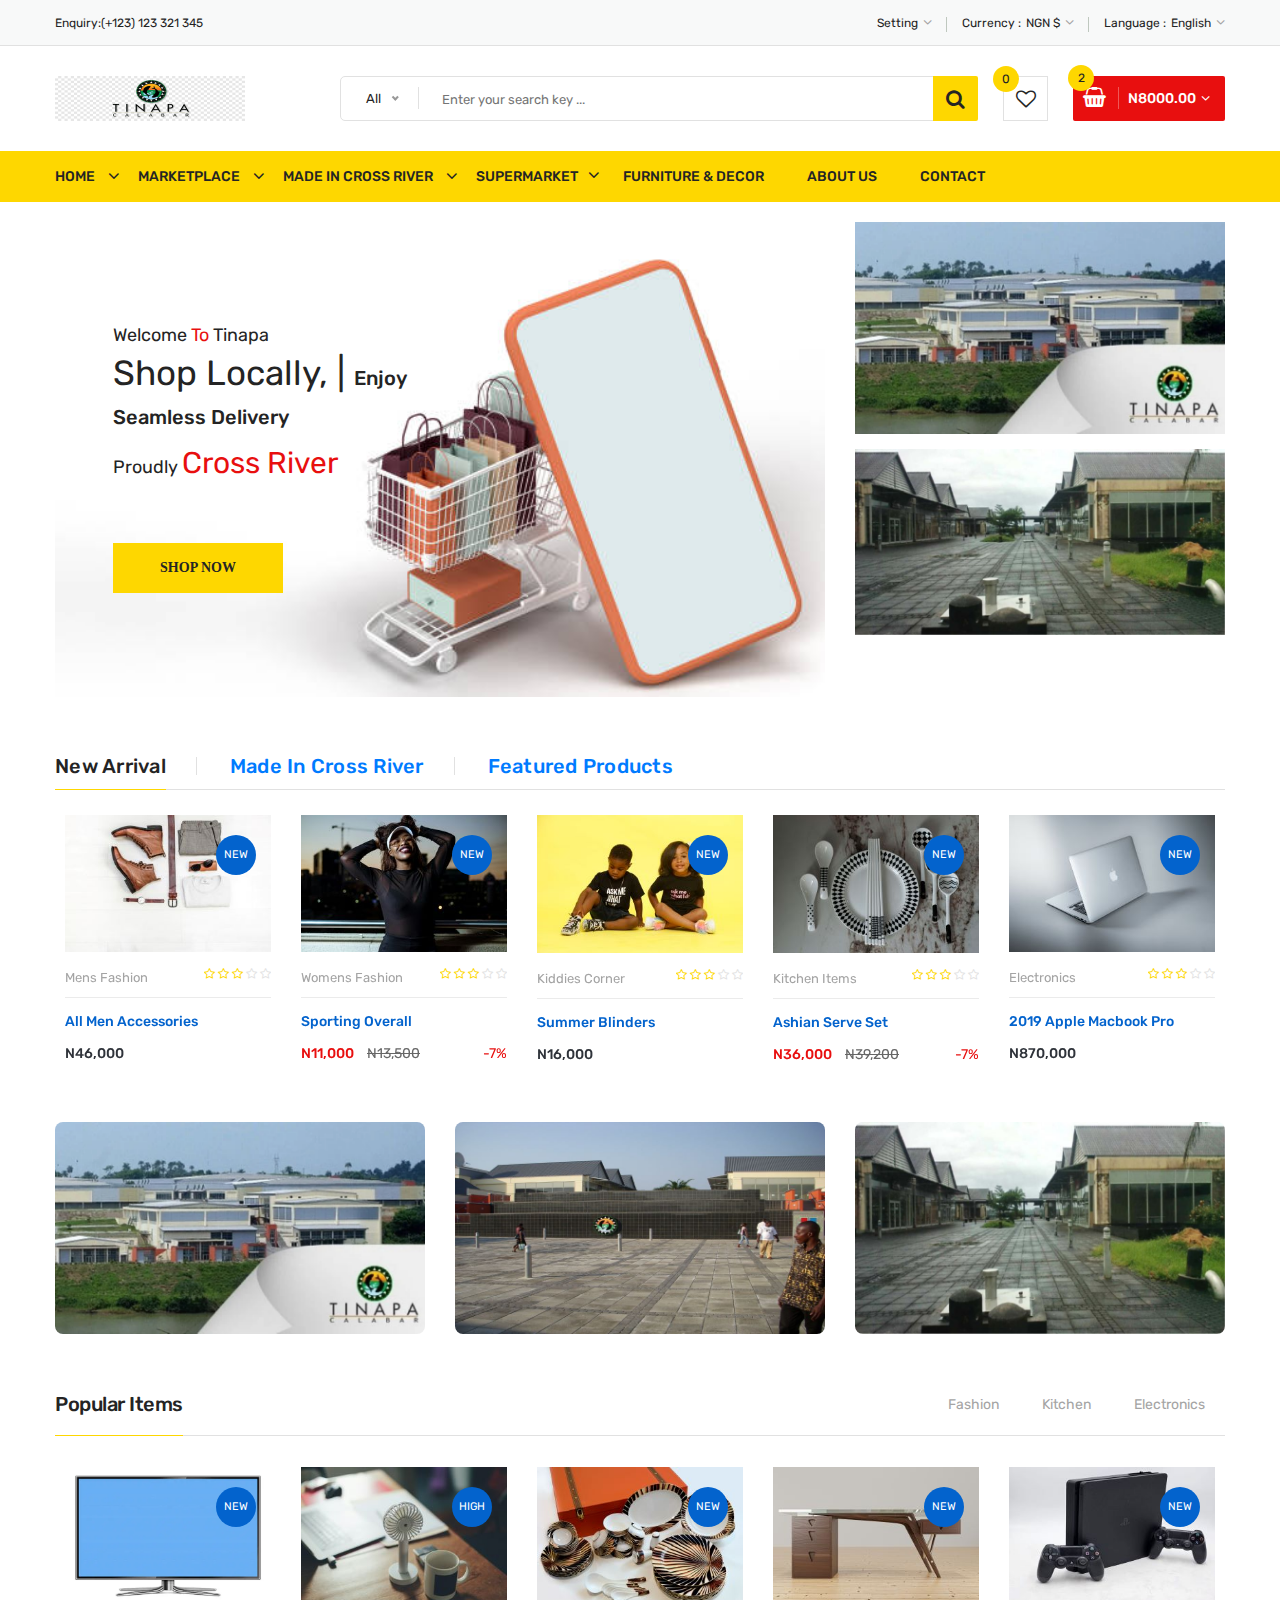
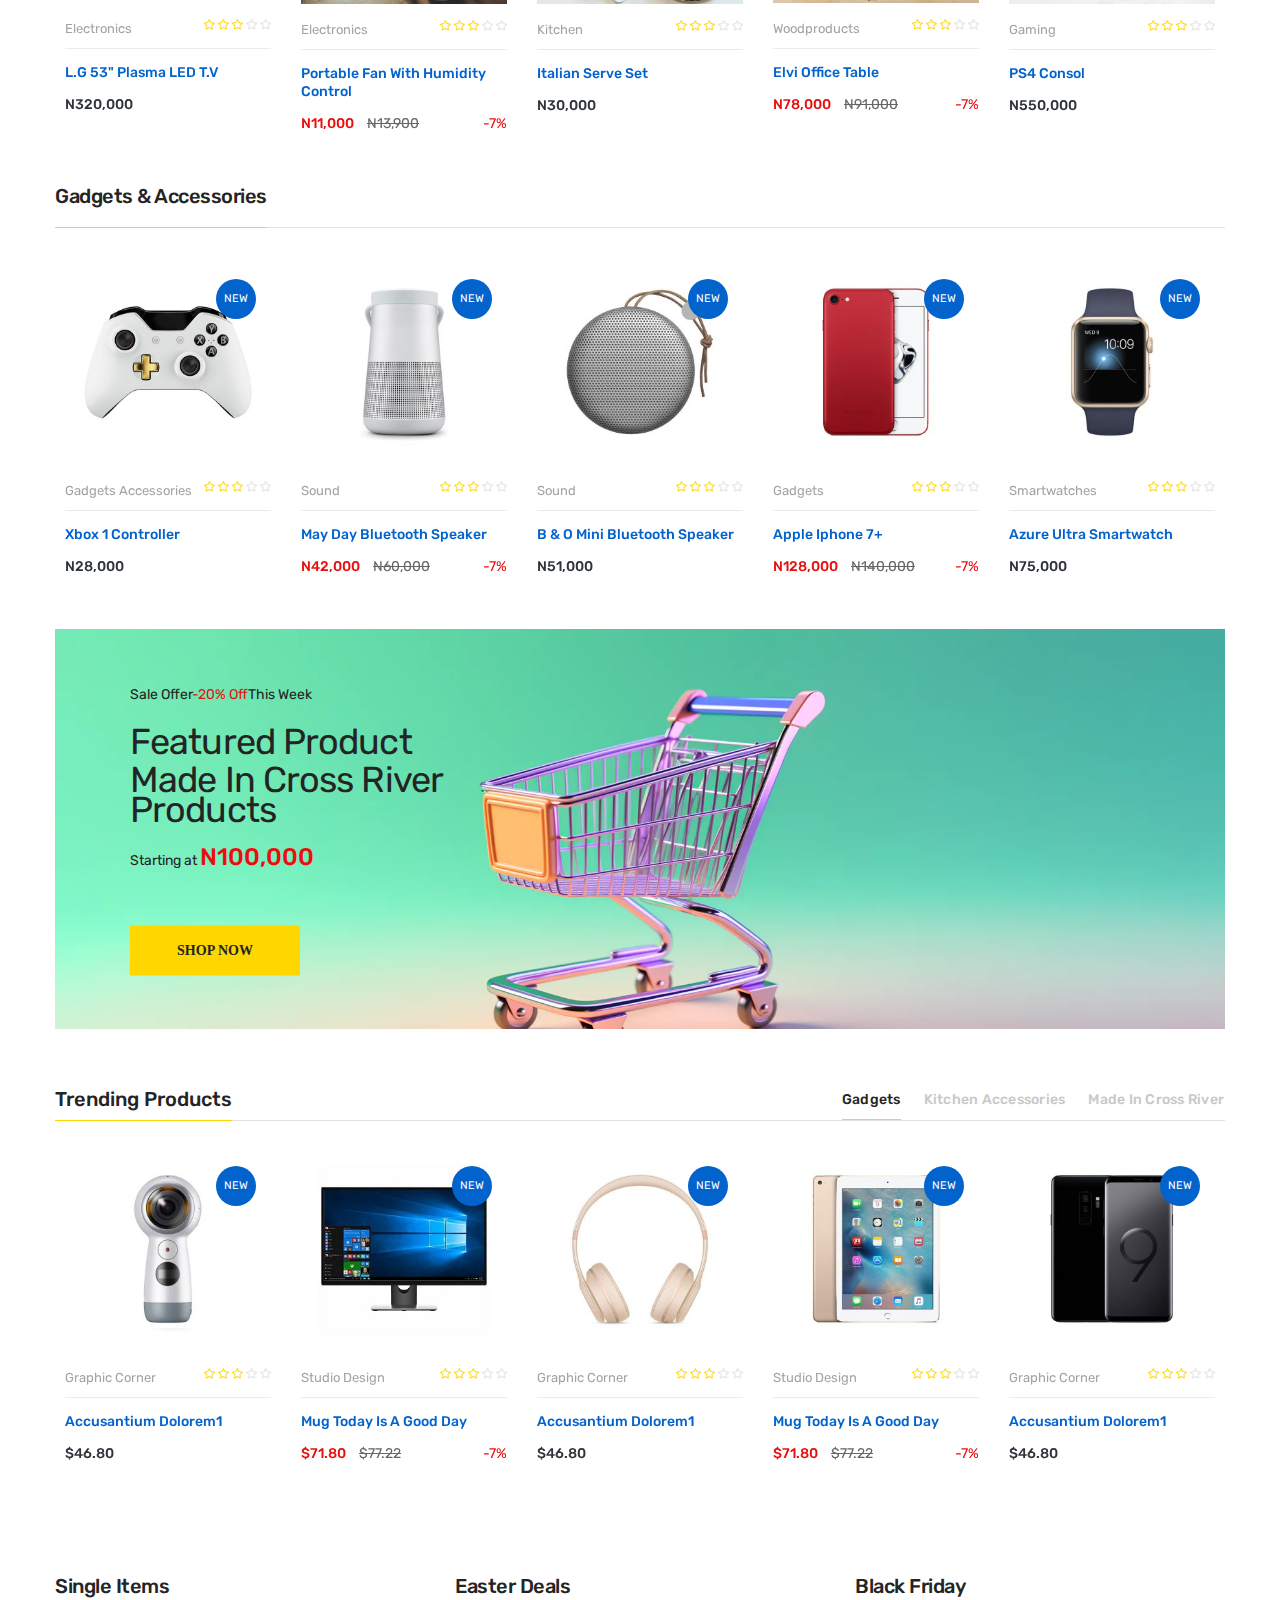
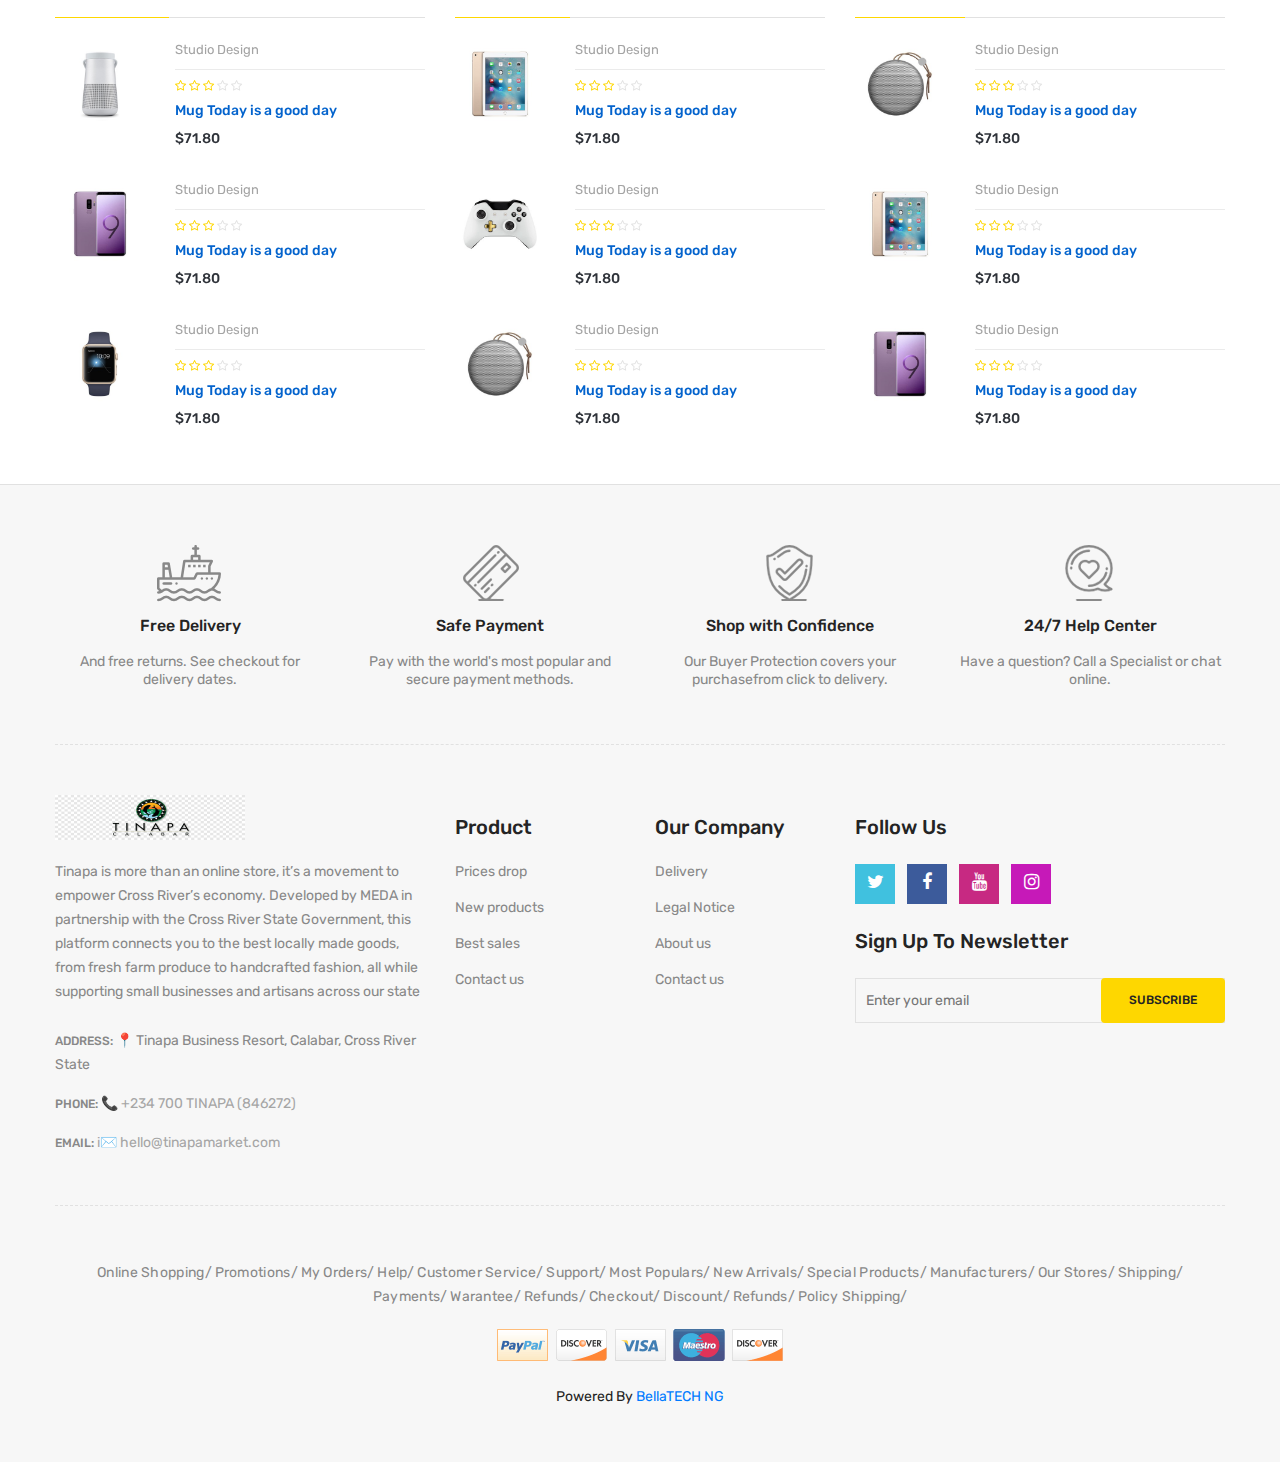
==== commit 2679637d: "send" ====
--- a/index.html
+++ b/index.html
@@ -1937,7 +1937,7 @@
                             <div class="li-static-home-content">
                                 <p>Sale Offer<span>-20% Off</span>This Week</p>
                                 <h2>Featured Product</h2>
-                                <h2>Made In Cross River Products</h2>
+                                <h2>Made In Cross River<br> Products</h2>
                                 <p class="schedule">
                                     Starting at
                                     <span> N100,000</span>
--- a/style.css
+++ b/style.css
@@ -2656,7 +2656,7 @@
 /*  2.7 Li's Static Home Banner
 /*----------------------------------------*/
 .li-static-home-image {
-	background-image: url(images/bg-banner/1.jpg);
+	background-image: url(images/bcart.png);
 	background-size: cover;
 	height: 400px;
 	background-repeat: no-repeat;
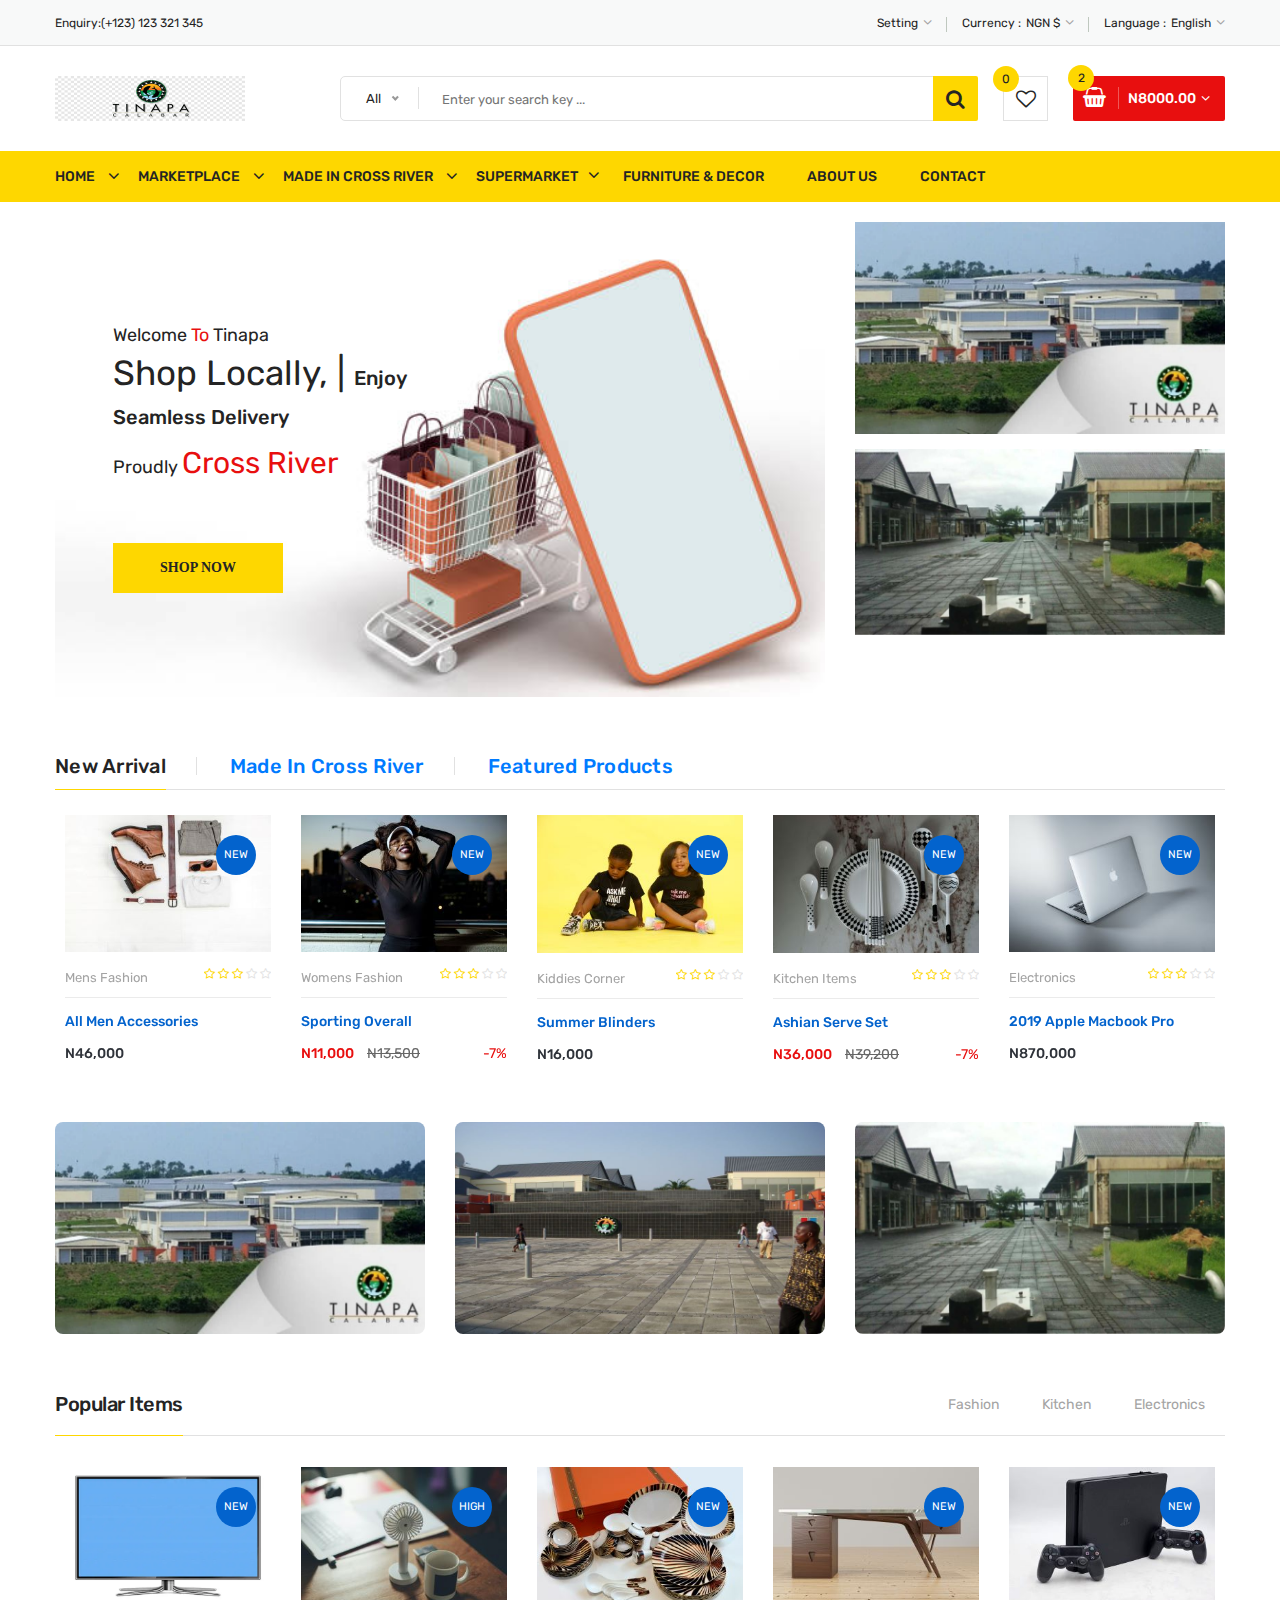
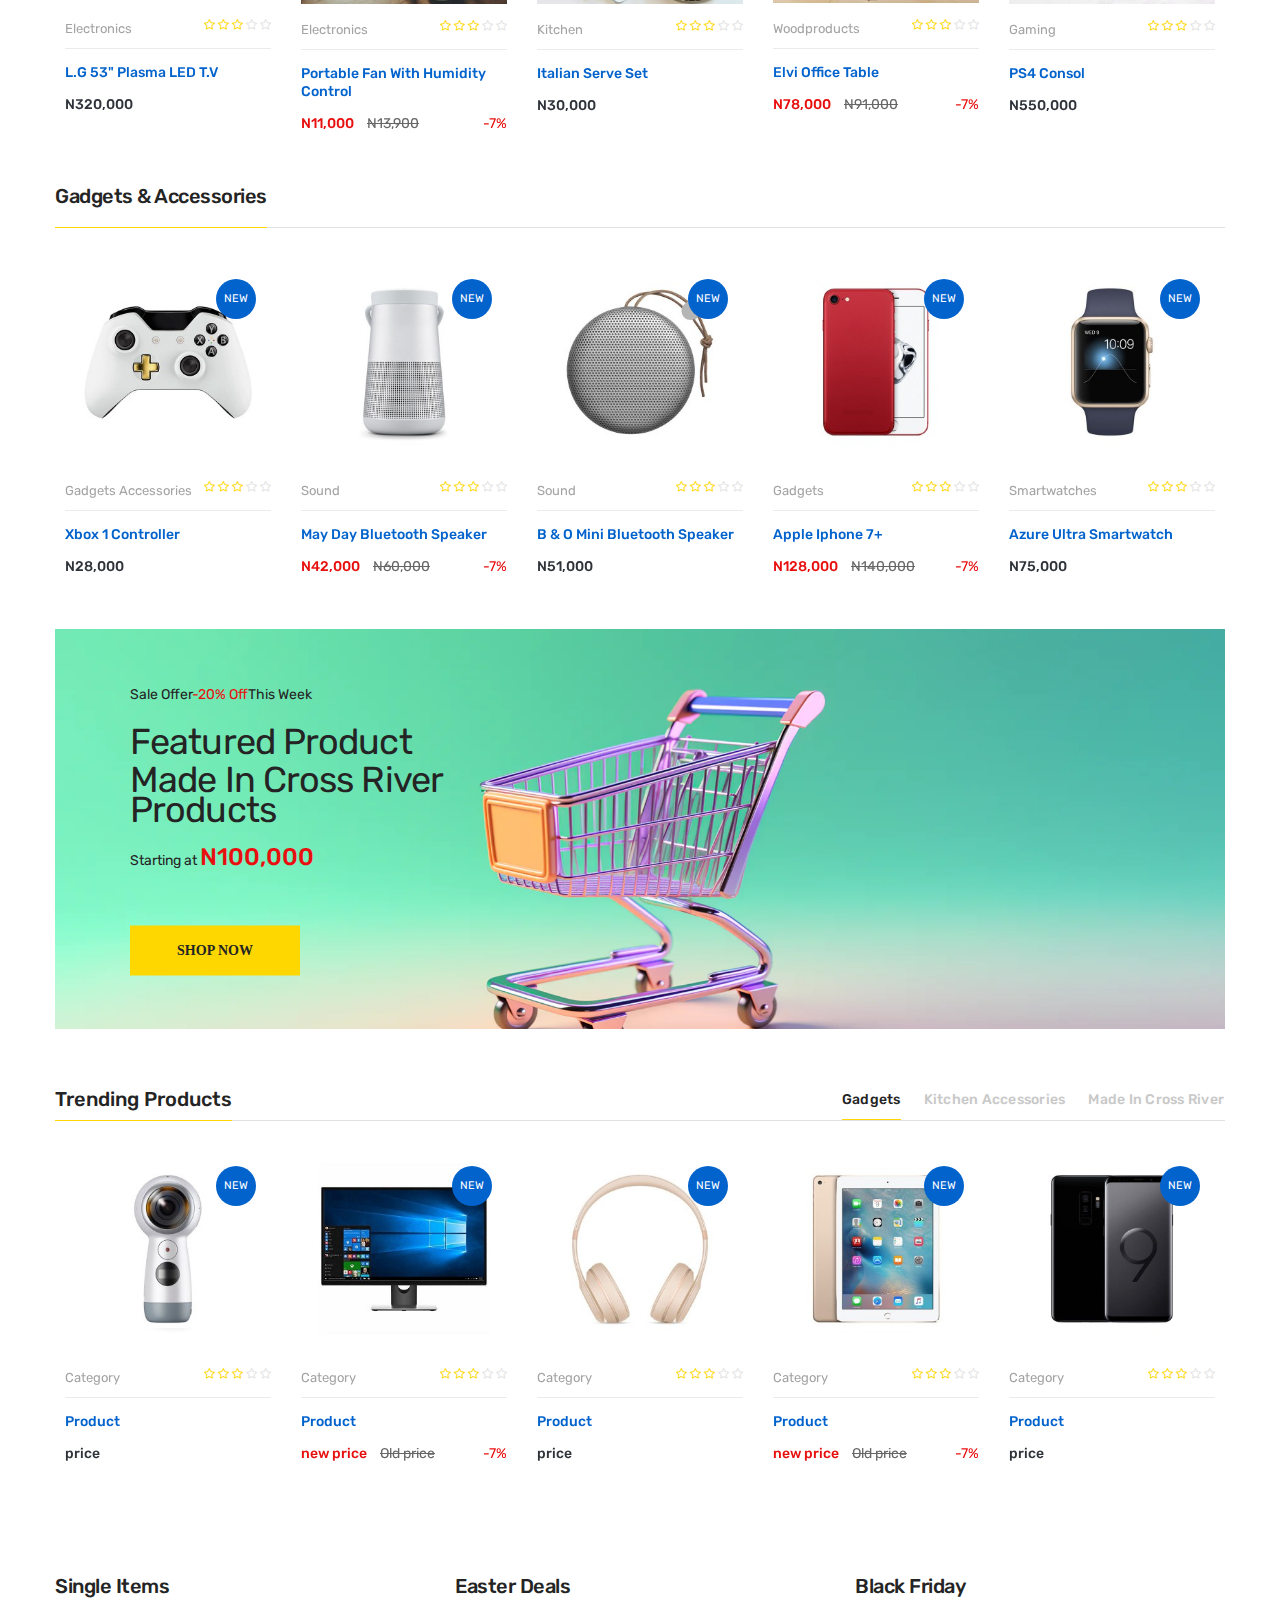
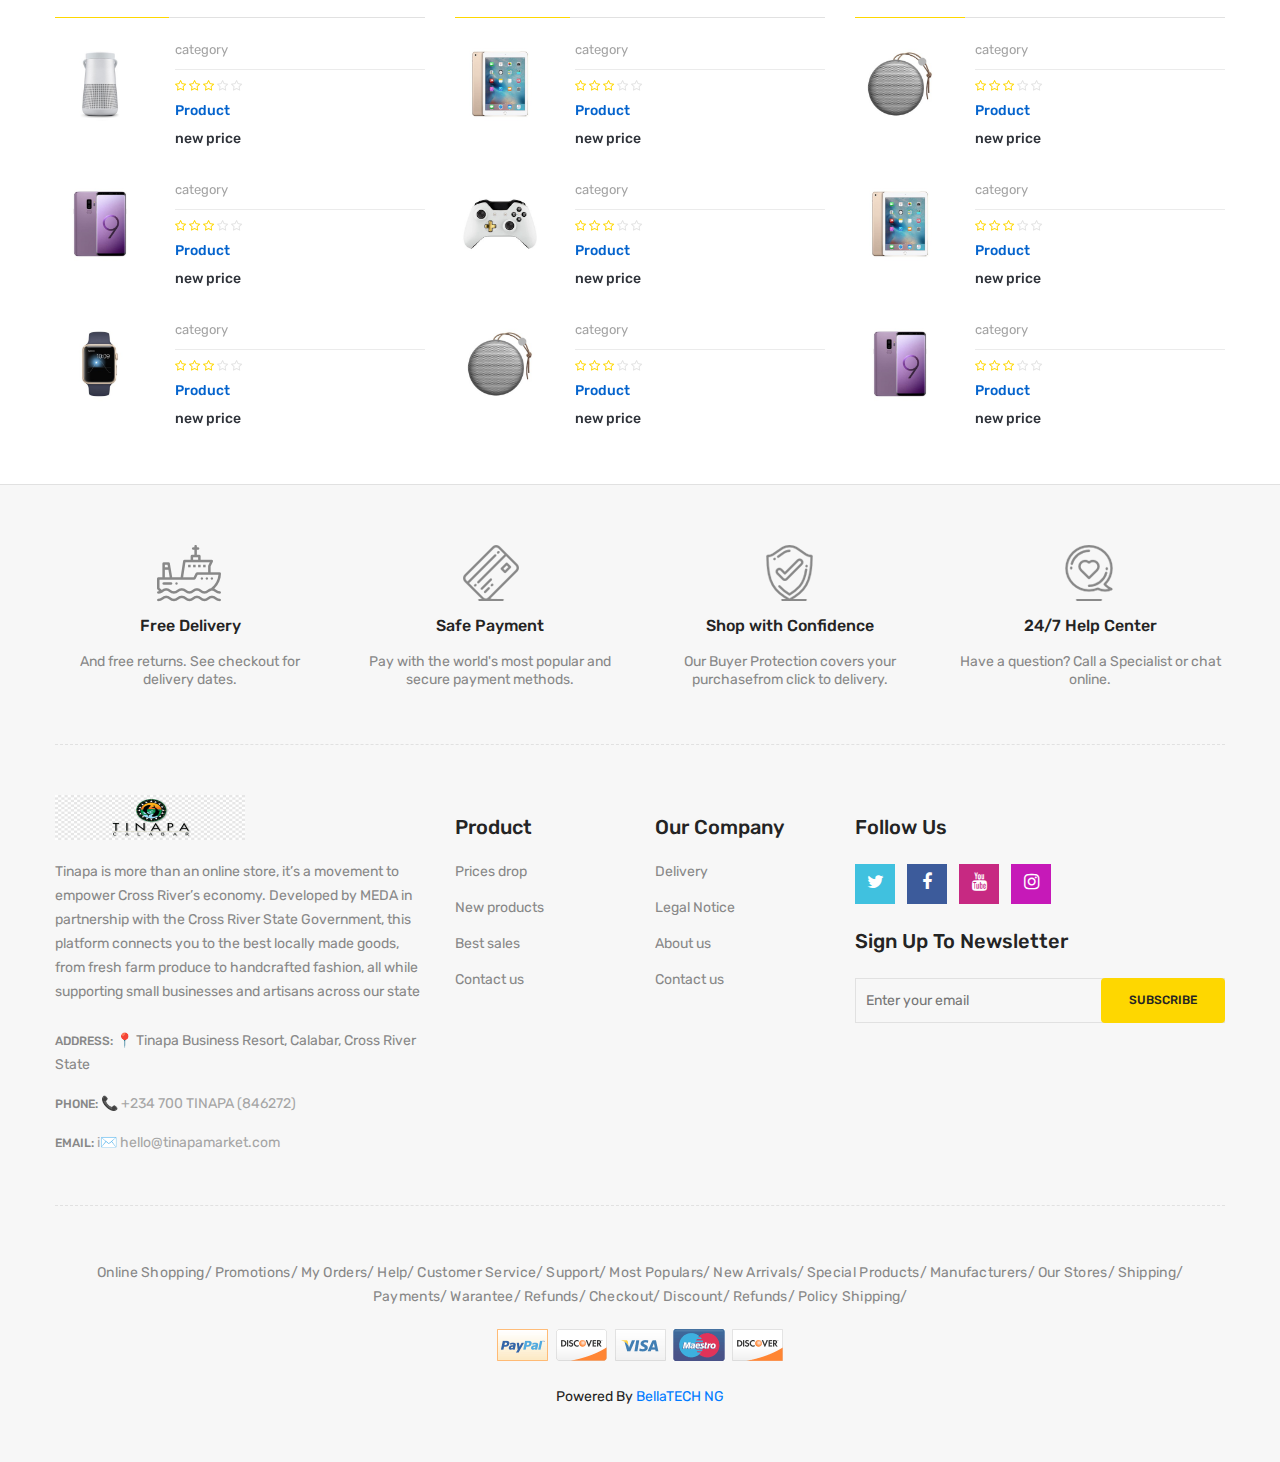
==== commit c794ea9a: "gogo" ====
--- a/index.html
+++ b/index.html
@@ -1107,7 +1107,7 @@
                                                     </div>
                                                     <h4><a class="product_name" href="#">Farm Fresh Vergies</a></h4>
                                                     <div class="price-box">
-                                                        <span class="new-price">$46.80</span>
+                                                        <span class="new-price">price</span>
                                                     </div>
                                                 </div>
                                                 <div class="add-actions">
@@ -1986,7 +1986,7 @@
                                                         <div class="product_desc_info">
                                                             <div class="product-review">
                                                                 <h5 class="manufacturer">
-                                                                    <a href="#">Graphic Corner</a>
+                                                                    <a href="#">category</a>
                                                                 </h5>
                                                                 <div class="rating-box">
                                                                     <ul class="rating">
@@ -1998,9 +1998,9 @@
                                                                     </ul>
                                                                 </div>
                                                             </div>
-                                                            <h4><a class="product_name" href="#">Accusantium dolorem1</a></h4>
+                                                            <h4><a class="product_name" href="#">Product</a></h4>
                                                             <div class="price-box">
-                                                                <span class="new-price">$46.80</span>
+                                                                <span class="new-price">price</span>
                                                             </div>
                                                         </div>
                                                         <div class="add-actions">
@@ -2027,7 +2027,7 @@
                                                         <div class="product_desc_info">
                                                             <div class="product-review">
                                                                 <h5 class="manufacturer">
-                                                                    <a href="#">Studio Design</a>
+                                                                    <a href="#">category</a>
                                                                 </h5>
                                                                 <div class="rating-box">
                                                                     <ul class="rating">
@@ -2039,10 +2039,10 @@
                                                                     </ul>
                                                                 </div>
                                                             </div>
-                                                            <h4><a class="product_name" href="#">Mug Today is a good day</a></h4>
+                                                            <h4><a class="product_name" href="#">Product</a></h4>
                                                             <div class="price-box">
-                                                                <span class="new-price new-price-2">$71.80</span>
-                                                                <span class="old-price">$77.22</span>
+                                                                <span class="new-price new-price-2">new price</span>
+                                                                <span class="old-price">Old price</span>
                                                                 <span class="discount-percentage">-7%</span>
                                                             </div>
                                                         </div>
@@ -2070,7 +2070,7 @@
                                                         <div class="product_desc_info">
                                                             <div class="product-review">
                                                                 <h5 class="manufacturer">
-                                                                    <a href="#">Graphic Corner</a>
+                                                                    <a href="#">category</a>
                                                                 </h5>
                                                                 <div class="rating-box">
                                                                     <ul class="rating">
@@ -2082,9 +2082,9 @@
                                                                     </ul>
                                                                 </div>
                                                             </div>
-                                                            <h4><a class="product_name" href="#">Accusantium dolorem1</a></h4>
+                                                            <h4><a class="product_name" href="#">Product</a></h4>
                                                             <div class="price-box">
-                                                                <span class="new-price">$46.80</span>
+                                                                <span class="new-price">price</span>
                                                             </div>
                                                         </div>
                                                         <div class="add-actions">
@@ -2111,7 +2111,7 @@
                                                         <div class="product_desc_info">
                                                             <div class="product-review">
                                                                 <h5 class="manufacturer">
-                                                                    <a href="#">Studio Design</a>
+                                                                    <a href="#">category</a>
                                                                 </h5>
                                                                 <div class="rating-box">
                                                                     <ul class="rating">
@@ -2123,10 +2123,10 @@
                                                                     </ul>
                                                                 </div>
                                                             </div>
-                                                            <h4><a class="product_name" href="#">Mug Today is a good day</a></h4>
+                                                            <h4><a class="product_name" href="#">Product</a></h4>
                                                             <div class="price-box">
-                                                                <span class="new-price new-price-2">$71.80</span>
-                                                                <span class="old-price">$77.22</span>
+                                                                <span class="new-price new-price-2">new price</span>
+                                                                <span class="old-price">Old price</span>
                                                                 <span class="discount-percentage">-7%</span>
                                                             </div>
                                                         </div>
@@ -2154,7 +2154,7 @@
                                                         <div class="product_desc_info">
                                                             <div class="product-review">
                                                                 <h5 class="manufacturer">
-                                                                    <a href="#">Graphic Corner</a>
+                                                                    <a href="#">category</a>
                                                                 </h5>
                                                                 <div class="rating-box">
                                                                     <ul class="rating">
@@ -2166,9 +2166,9 @@
                                                                     </ul>
                                                                 </div>
                                                             </div>
-                                                            <h4><a class="product_name" href="#">Accusantium dolorem1</a></h4>
+                                                            <h4><a class="product_name" href="#">Product</a></h4>
                                                             <div class="price-box">
-                                                                <span class="new-price">$46.80</span>
+                                                                <span class="new-price">price</span>
                                                             </div>
                                                         </div>
                                                         <div class="add-actions">
@@ -2195,7 +2195,7 @@
                                                         <div class="product_desc_info">
                                                             <div class="product-review">
                                                                 <h5 class="manufacturer">
-                                                                    <a href="#">Studio Design</a>
+                                                                    <a href="#">category</a>
                                                                 </h5>
                                                                 <div class="rating-box">
                                                                     <ul class="rating">
@@ -2207,10 +2207,10 @@
                                                                     </ul>
                                                                 </div>
                                                             </div>
-                                                            <h4><a class="product_name" href="#">Mug Today is a good day</a></h4>
+                                                            <h4><a class="product_name" href="#">Product</a></h4>
                                                             <div class="price-box">
-                                                                <span class="new-price new-price-2">$71.80</span>
-                                                                <span class="old-price">$77.22</span>
+                                                                <span class="new-price new-price-2">new price</span>
+                                                                <span class="old-price">Old price</span>
                                                                 <span class="discount-percentage">-7%</span>
                                                             </div>
                                                         </div>
@@ -2244,7 +2244,7 @@
                                                         <div class="product_desc_info">
                                                             <div class="product-review">
                                                                 <h5 class="manufacturer">
-                                                                    <a href="#">Graphic Corner</a>
+                                                                    <a href="#">category</a>
                                                                 </h5>
                                                                 <div class="rating-box">
                                                                     <ul class="rating">
@@ -2256,9 +2256,9 @@
                                                                     </ul>
                                                                 </div>
                                                             </div>
-                                                            <h4><a class="product_name" href="#">Accusantium dolorem1</a></h4>
+                                                            <h4><a class="product_name" href="#">Product</a></h4>
                                                             <div class="price-box">
-                                                                <span class="new-price">$46.80</span>
+                                                                <span class="new-price">price</span>
                                                             </div>
                                                         </div>
                                                         <div class="add-actions">
@@ -2285,7 +2285,7 @@
                                                         <div class="product_desc_info">
                                                             <div class="product-review">
                                                                 <h5 class="manufacturer">
-                                                                    <a href="#">Studio Design</a>
+                                                                    <a href="#">category</a>
                                                                 </h5>
                                                                 <div class="rating-box">
                                                                     <ul class="rating">
@@ -2297,10 +2297,10 @@
                                                                     </ul>
                                                                 </div>
                                                             </div>
-                                                            <h4><a class="product_name" href="#">Mug Today is a good day</a></h4>
+                                                            <h4><a class="product_name" href="#">Product</a></h4>
                                                             <div class="price-box">
-                                                                <span class="new-price new-price-2">$71.80</span>
-                                                                <span class="old-price">$77.22</span>
+                                                                <span class="new-price new-price-2">new price</span>
+                                                                <span class="old-price">Old price</span>
                                                                 <span class="discount-percentage">-7%</span>
                                                             </div>
                                                         </div>
@@ -2328,7 +2328,7 @@
                                                         <div class="product_desc_info">
                                                             <div class="product-review">
                                                                 <h5 class="manufacturer">
-                                                                    <a href="#">Graphic Corner</a>
+                                                                    <a href="#">category</a>
                                                                 </h5>
                                                                 <div class="rating-box">
                                                                     <ul class="rating">
@@ -2340,9 +2340,9 @@
                                                                     </ul>
                                                                 </div>
                                                             </div>
-                                                            <h4><a class="product_name" href="#">Accusantium dolorem1</a></h4>
+                                                            <h4><a class="product_name" href="#">Product</a></h4>
                                                             <div class="price-box">
-                                                                <span class="new-price">$46.80</span>
+                                                                <span class="new-price">price</span>
                                                             </div>
                                                         </div>
                                                         <div class="add-actions">
@@ -2369,7 +2369,7 @@
                                                         <div class="product_desc_info">
                                                             <div class="product-review">
                                                                 <h5 class="manufacturer">
-                                                                    <a href="#">Studio Design</a>
+                                                                    <a href="#">category</a>
                                                                 </h5>
                                                                 <div class="rating-box">
                                                                     <ul class="rating">
@@ -2381,10 +2381,10 @@
                                                                     </ul>
                                                                 </div>
                                                             </div>
-                                                            <h4><a class="product_name" href="#">Mug Today is a good day</a></h4>
+                                                            <h4><a class="product_name" href="#">Product</a></h4>
                                                             <div class="price-box">
-                                                                <span class="new-price new-price-2">$71.80</span>
-                                                                <span class="old-price">$77.22</span>
+                                                                <span class="new-price new-price-2">new price</span>
+                                                                <span class="old-price">Old price</span>
                                                                 <span class="discount-percentage">-7%</span>
                                                             </div>
                                                         </div>
@@ -2412,7 +2412,7 @@
                                                         <div class="product_desc_info">
                                                             <div class="product-review">
                                                                 <h5 class="manufacturer">
-                                                                    <a href="#">Graphic Corner</a>
+                                                                    <a href="#">category</a>
                                                                 </h5>
                                                                 <div class="rating-box">
                                                                     <ul class="rating">
@@ -2424,9 +2424,9 @@
                                                                     </ul>
                                                                 </div>
                                                             </div>
-                                                            <h4><a class="product_name" href="#">Accusantium dolorem1</a></h4>
+                                                            <h4><a class="product_name" href="#">Product</a></h4>
                                                             <div class="price-box">
-                                                                <span class="new-price">$46.80</span>
+                                                                <span class="new-price">price</span>
                                                             </div>
                                                         </div>
                                                         <div class="add-actions">
@@ -2453,7 +2453,7 @@
                                                         <div class="product_desc_info">
                                                             <div class="product-review">
                                                                 <h5 class="manufacturer">
-                                                                    <a href="#">Studio Design</a>
+                                                                    <a href="#">category</a>
                                                                 </h5>
                                                                 <div class="rating-box">
                                                                     <ul class="rating">
@@ -2465,10 +2465,10 @@
                                                                     </ul>
                                                                 </div>
                                                             </div>
-                                                            <h4><a class="product_name" href="#">Mug Today is a good day</a></h4>
+                                                            <h4><a class="product_name" href="#">Product</a></h4>
                                                             <div class="price-box">
-                                                                <span class="new-price new-price-2">$71.80</span>
-                                                                <span class="old-price">$77.22</span>
+                                                                <span class="new-price new-price-2">new price</span>
+                                                                <span class="old-price">Old price</span>
                                                                 <span class="discount-percentage">-7%</span>
                                                             </div>
                                                         </div>
@@ -2502,7 +2502,7 @@
                                                         <div class="product_desc_info">
                                                             <div class="product-review">
                                                                 <h5 class="manufacturer">
-                                                                    <a href="#">Graphic Corner</a>
+                                                                    <a href="#">category</a>
                                                                 </h5>
                                                                 <div class="rating-box">
                                                                     <ul class="rating">
@@ -2514,9 +2514,9 @@
                                                                     </ul>
                                                                 </div>
                                                             </div>
-                                                            <h4><a class="product_name" href="#">Accusantium dolorem1</a></h4>
+                                                            <h4><a class="product_name" href="#">Product</a></h4>
                                                             <div class="price-box">
-                                                                <span class="new-price">$46.80</span>
+                                                                <span class="new-price">price</span>
                                                             </div>
                                                         </div>
                                                         <div class="add-actions">
@@ -2543,7 +2543,7 @@
                                                         <div class="product_desc_info">
                                                             <div class="product-review">
                                                                 <h5 class="manufacturer">
-                                                                    <a href="#">Studio Design</a>
+                                                                    <a href="#">category</a>
                                                                 </h5>
                                                                 <div class="rating-box">
                                                                     <ul class="rating">
@@ -2555,10 +2555,10 @@
                                                                     </ul>
                                                                 </div>
                                                             </div>
-                                                            <h4><a class="product_name" href="#">Mug Today is a good day</a></h4>
+                                                            <h4><a class="product_name" href="#">Product</a></h4>
                                                             <div class="price-box">
-                                                                <span class="new-price new-price-2">$71.80</span>
-                                                                <span class="old-price">$77.22</span>
+                                                                <span class="new-price new-price-2">new price</span>
+                                                                <span class="old-price">Old price</span>
                                                                 <span class="discount-percentage">-7%</span>
                                                             </div>
                                                         </div>
@@ -2586,7 +2586,7 @@
                                                         <div class="product_desc_info">
                                                             <div class="product-review">
                                                                 <h5 class="manufacturer">
-                                                                    <a href="#">Graphic Corner</a>
+                                                                    <a href="#">category</a>
                                                                 </h5>
                                                                 <div class="rating-box">
                                                                     <ul class="rating">
@@ -2598,9 +2598,9 @@
                                                                     </ul>
                                                                 </div>
                                                             </div>
-                                                            <h4><a class="product_name" href="#">Accusantium dolorem1</a></h4>
+                                                            <h4><a class="product_name" href="#">Product</a></h4>
                                                             <div class="price-box">
-                                                                <span class="new-price">$46.80</span>
+                                                                <span class="new-price">price</span>
                                                             </div>
                                                         </div>
                                                         <div class="add-actions">
@@ -2627,7 +2627,7 @@
                                                         <div class="product_desc_info">
                                                             <div class="product-review">
                                                                 <h5 class="manufacturer">
-                                                                    <a href="#">Studio Design</a>
+                                                                    <a href="#">category</a>
                                                                 </h5>
                                                                 <div class="rating-box">
                                                                     <ul class="rating">
@@ -2639,10 +2639,10 @@
                                                                     </ul>
                                                                 </div>
                                                             </div>
-                                                            <h4><a class="product_name" href="#">Mug Today is a good day</a></h4>
+                                                            <h4><a class="product_name" href="#">Product</a></h4>
                                                             <div class="price-box">
-                                                                <span class="new-price new-price-2">$71.80</span>
-                                                                <span class="old-price">$77.22</span>
+                                                                <span class="new-price new-price-2">new price</span>
+                                                                <span class="old-price">Old price</span>
                                                                 <span class="discount-percentage">-7%</span>
                                                             </div>
                                                         </div>
@@ -2670,7 +2670,7 @@
                                                         <div class="product_desc_info">
                                                             <div class="product-review">
                                                                 <h5 class="manufacturer">
-                                                                    <a href="#">Graphic Corner</a>
+                                                                    <a href="#">category</a>
                                                                 </h5>
                                                                 <div class="rating-box">
                                                                     <ul class="rating">
@@ -2682,9 +2682,9 @@
                                                                     </ul>
                                                                 </div>
                                                             </div>
-                                                            <h4><a class="product_name" href="#">Accusantium dolorem1</a></h4>
+                                                            <h4><a class="product_name" href="#">Product</a></h4>
                                                             <div class="price-box">
-                                                                <span class="new-price">$46.80</span>
+                                                                <span class="new-price">price</span>
                                                             </div>
                                                         </div>
                                                         <div class="add-actions">
@@ -2711,7 +2711,7 @@
                                                         <div class="product_desc_info">
                                                             <div class="product-review">
                                                                 <h5 class="manufacturer">
-                                                                    <a href="#">Studio Design</a>
+                                                                    <a href="#">category</a>
                                                                 </h5>
                                                                 <div class="rating-box">
                                                                     <ul class="rating">
@@ -2723,10 +2723,10 @@
                                                                     </ul>
                                                                 </div>
                                                             </div>
-                                                            <h4><a class="product_name" href="#">Mug Today is a good day</a></h4>
+                                                            <h4><a class="product_name" href="#">Product</a></h4>
                                                             <div class="price-box">
-                                                                <span class="new-price new-price-2">$71.80</span>
-                                                                <span class="old-price">$77.22</span>
+                                                                <span class="new-price new-price-2">new price</span>
+                                                                <span class="old-price">Old price</span>
                                                                 <span class="discount-percentage">-7%</span>
                                                             </div>
                                                         </div>
@@ -2776,7 +2776,7 @@
                                                 <div class="featured-pro-content">
                                                     <div class="product-review">
                                                         <h5 class="manufacturer">
-                                                            <a href="#">Studio Design</a>
+                                                            <a href="#">category</a>
                                                         </h5>
                                                     </div>
                                                     <div class="rating-box">
@@ -2788,9 +2788,9 @@
                                                             <li class="no-star"><i class="fa fa-star-o"></i></li>
                                                         </ul>
                                                     </div>
-                                                    <h4><a class="featured-product-name" href="#">Mug Today is a good day</a></h4>
+                                                    <h4><a class="featured-product-name" href="#">Product</a></h4>
                                                     <div class="featured-price-box">
-                                                        <span class="new-price">$71.80</span>
+                                                        <span class="new-price">new price</span>
                                                     </div>
                                                 </div>
                                             </div>
@@ -2805,7 +2805,7 @@
                                                 <div class="featured-pro-content">
                                                     <div class="product-review">
                                                         <h5 class="manufacturer">
-                                                            <a href="#">Studio Design</a>
+                                                            <a href="#">category</a>
                                                         </h5>
                                                     </div>
                                                     <div class="rating-box">
@@ -2817,9 +2817,9 @@
                                                             <li class="no-star"><i class="fa fa-star-o"></i></li>
                                                         </ul>
                                                     </div>
-                                                    <h4><a class="featured-product-name" href="#">Mug Today is a good day</a></h4>
+                                                    <h4><a class="featured-product-name" href="#">Product</a></h4>
                                                     <div class="featured-price-box">
-                                                        <span class="new-price">$71.80</span>
+                                                        <span class="new-price">new price</span>
                                                     </div>
                                                 </div>
                                             </div>
@@ -2834,7 +2834,7 @@
                                                 <div class="featured-pro-content">
                                                     <div class="product-review">
                                                         <h5 class="manufacturer">
-                                                            <a href="#">Studio Design</a>
+                                                            <a href="#">category</a>
                                                         </h5>
                                                     </div>
                                                     <div class="rating-box">
@@ -2846,9 +2846,9 @@
                                                             <li class="no-star"><i class="fa fa-star-o"></i></li>
                                                         </ul>
                                                     </div>
-                                                    <h4><a class="featured-product-name" href="#">Mug Today is a good day</a></h4>
+                                                    <h4><a class="featured-product-name" href="#">Product</a></h4>
                                                     <div class="featured-price-box">
-                                                        <span class="new-price">$71.80</span>
+                                                        <span class="new-price">new price</span>
                                                     </div>
                                                 </div>
                                             </div>
@@ -2878,7 +2878,7 @@
                                                 <div class="featured-pro-content">
                                                     <div class="product-review">
                                                         <h5 class="manufacturer">
-                                                            <a href="#">Studio Design</a>
+                                                            <a href="#">category</a>
                                                         </h5>
                                                     </div>
                                                     <div class="rating-box">
@@ -2890,9 +2890,9 @@
                                                             <li class="no-star"><i class="fa fa-star-o"></i></li>
                                                         </ul>
                                                     </div>
-                                                    <h4><a class="featured-product-name" href="#">Mug Today is a good day</a></h4>
+                                                    <h4><a class="featured-product-name" href="#">Product</a></h4>
                                                     <div class="featured-price-box">
-                                                        <span class="new-price">$71.80</span>
+                                                        <span class="new-price">new price</span>
                                                     </div>
                                                 </div>
                                             </div>
@@ -2907,7 +2907,7 @@
                                                 <div class="featured-pro-content">
                                                     <div class="product-review">
                                                         <h5 class="manufacturer">
-                                                            <a href="#">Studio Design</a>
+                                                            <a href="#">category</a>
                                                         </h5>
                                                     </div>
                                                     <div class="rating-box">
@@ -2919,9 +2919,9 @@
                                                             <li class="no-star"><i class="fa fa-star-o"></i></li>
                                                         </ul>
                                                     </div>
-                                                    <h4><a class="featured-product-name" href="#">Mug Today is a good day</a></h4>
+                                                    <h4><a class="featured-product-name" href="#">Product</a></h4>
                                                     <div class="featured-price-box">
-                                                        <span class="new-price">$71.80</span>
+                                                        <span class="new-price">new price</span>
                                                     </div>
                                                 </div>
                                             </div>
@@ -2936,7 +2936,7 @@
                                                 <div class="featured-pro-content">
                                                     <div class="product-review">
                                                         <h5 class="manufacturer">
-                                                            <a href="#">Studio Design</a>
+                                                            <a href="#">category</a>
                                                         </h5>
                                                     </div>
                                                     <div class="rating-box">
@@ -2948,9 +2948,9 @@
                                                             <li class="no-star"><i class="fa fa-star-o"></i></li>
                                                         </ul>
                                                     </div>
-                                                    <h4><a class="featured-product-name" href="#">Mug Today is a good day</a></h4>
+                                                    <h4><a class="featured-product-name" href="#">Product</a></h4>
                                                     <div class="featured-price-box">
-                                                        <span class="new-price">$71.80</span>
+                                                        <span class="new-price">new price</span>
                                                     </div>
                                                 </div>
                                             </div>
@@ -2980,7 +2980,7 @@
                                                 <div class="featured-pro-content">
                                                     <div class="product-review">
                                                         <h5 class="manufacturer">
-                                                            <a href="#">Studio Design</a>
+                                                            <a href="#">category</a>
                                                         </h5>
                                                     </div>
                                                     <div class="rating-box">
@@ -2992,9 +2992,9 @@
                                                             <li class="no-star"><i class="fa fa-star-o"></i></li>
                                                         </ul>
                                                     </div>
-                                                    <h4><a class="featured-product-name" href="#">Mug Today is a good day</a></h4>
+                                                    <h4><a class="featured-product-name" href="#">Product</a></h4>
                                                     <div class="featured-price-box">
-                                                        <span class="new-price">$71.80</span>
+                                                        <span class="new-price">new price</span>
                                                     </div>
                                                 </div>
                                             </div>
@@ -3009,7 +3009,7 @@
                                                 <div class="featured-pro-content">
                                                     <div class="product-review">
                                                         <h5 class="manufacturer">
-                                                            <a href="#">Studio Design</a>
+                                                            <a href="#">category</a>
                                                         </h5>
                                                     </div>
                                                     <div class="rating-box">
@@ -3021,9 +3021,9 @@
                                                             <li class="no-star"><i class="fa fa-star-o"></i></li>
                                                         </ul>
                                                     </div>
-                                                    <h4><a class="featured-product-name" href="#">Mug Today is a good day</a></h4>
+                                                    <h4><a class="featured-product-name" href="#">Product</a></h4>
                                                     <div class="featured-price-box">
-                                                        <span class="new-price">$71.80</span>
+                                                        <span class="new-price">new price</span>
                                                     </div>
                                                 </div>
                                             </div>
@@ -3038,7 +3038,7 @@
                                                 <div class="featured-pro-content">
                                                     <div class="product-review">
                                                         <h5 class="manufacturer">
-                                                            <a href="#">Studio Design</a>
+                                                            <a href="#">category</a>
                                                         </h5>
                                                     </div>
                                                     <div class="rating-box">
@@ -3050,9 +3050,9 @@
                                                             <li class="no-star"><i class="fa fa-star-o"></i></li>
                                                         </ul>
                                                     </div>
-                                                    <h4><a class="featured-product-name" href="#">Mug Today is a good day</a></h4>
+                                                    <h4><a class="featured-product-name" href="#">Product</a></h4>
                                                     <div class="featured-price-box">
-                                                        <span class="new-price">$71.80</span>
+                                                        <span class="new-price">new price</span>
                                                     </div>
                                                 </div>
                                             </div>
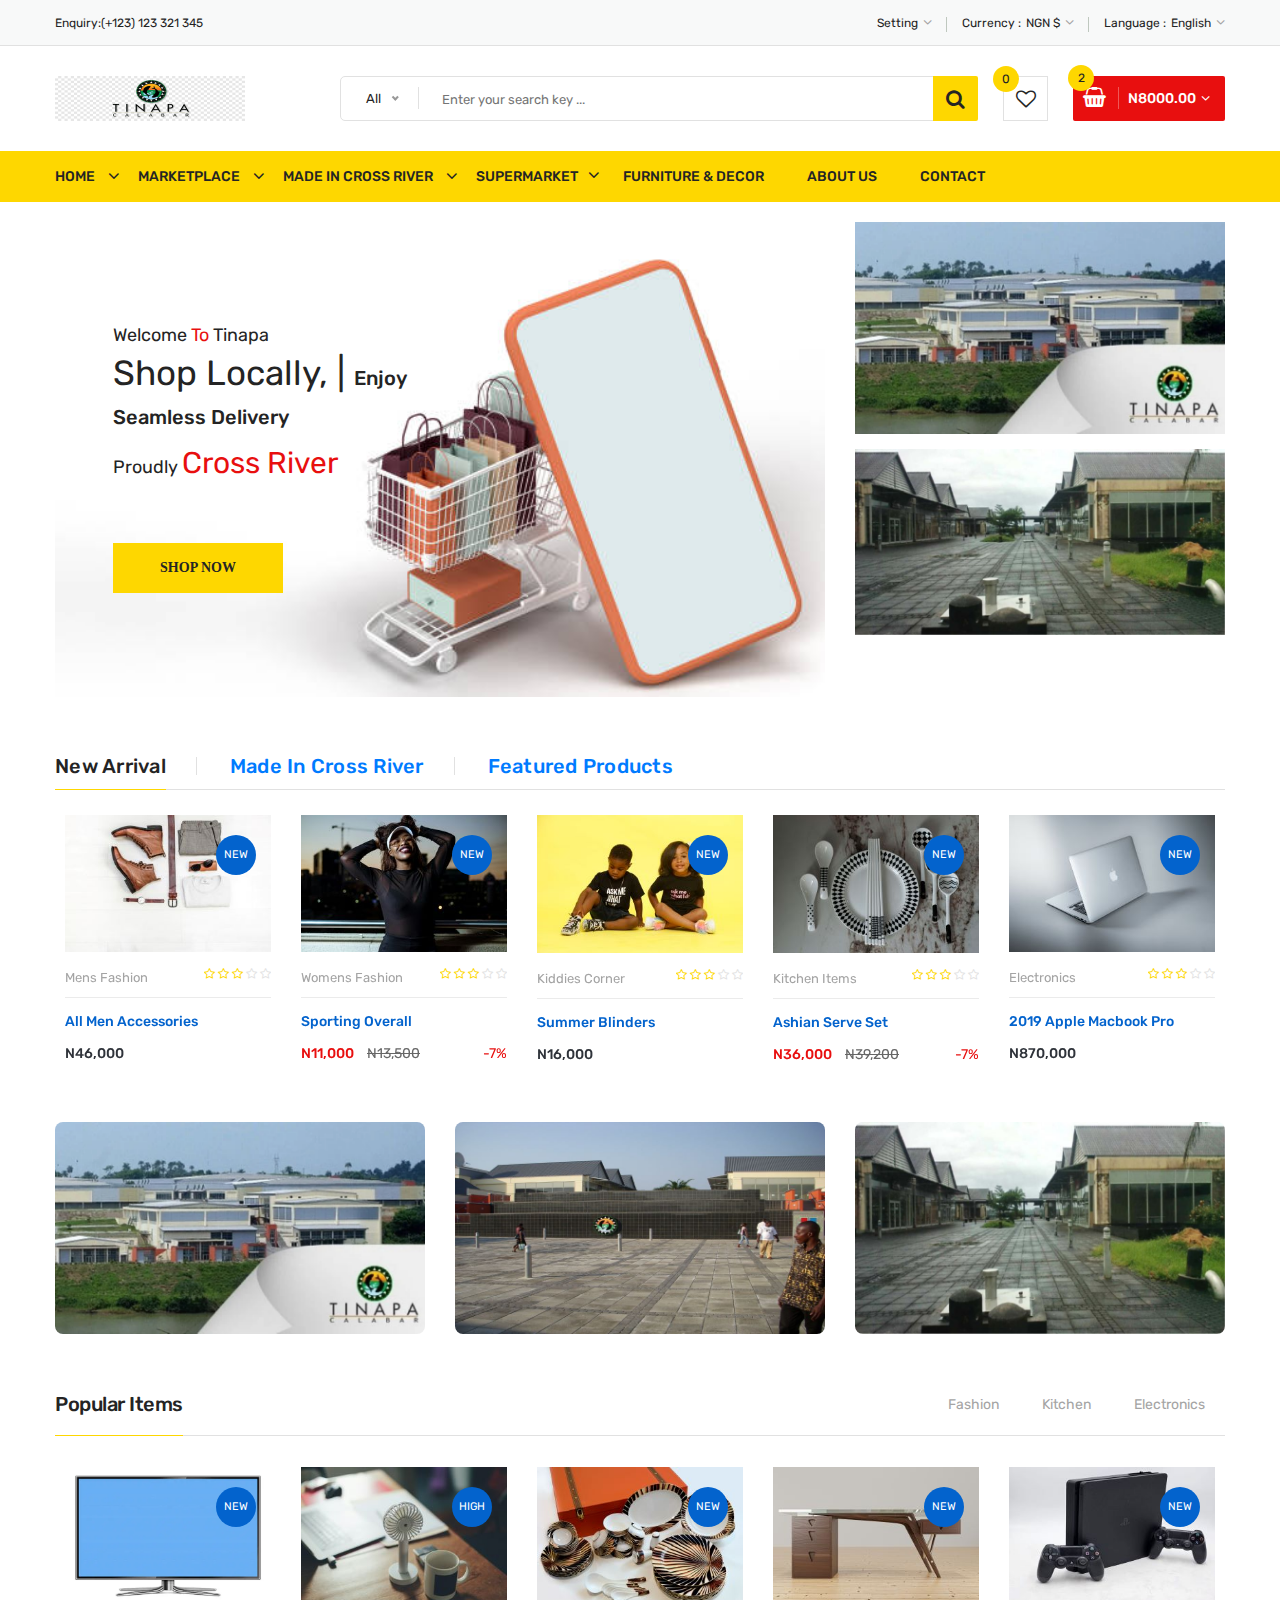
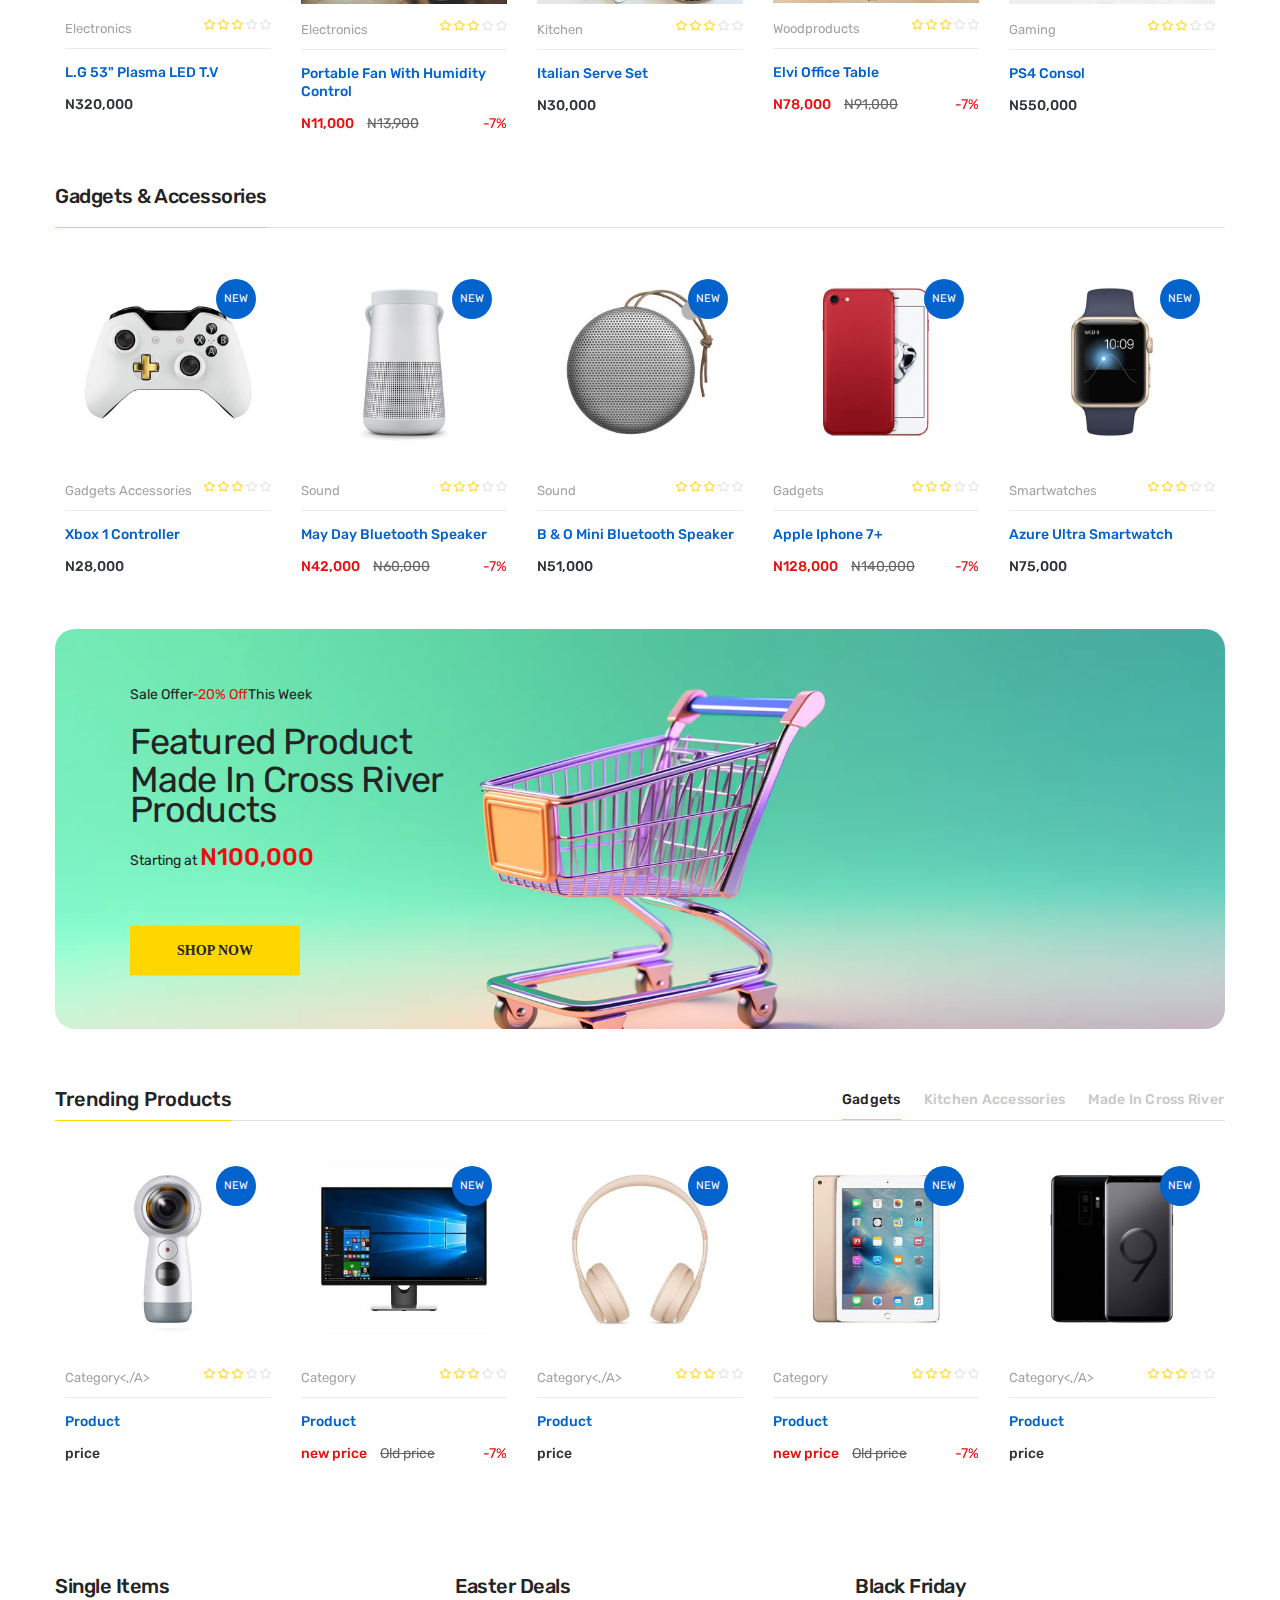
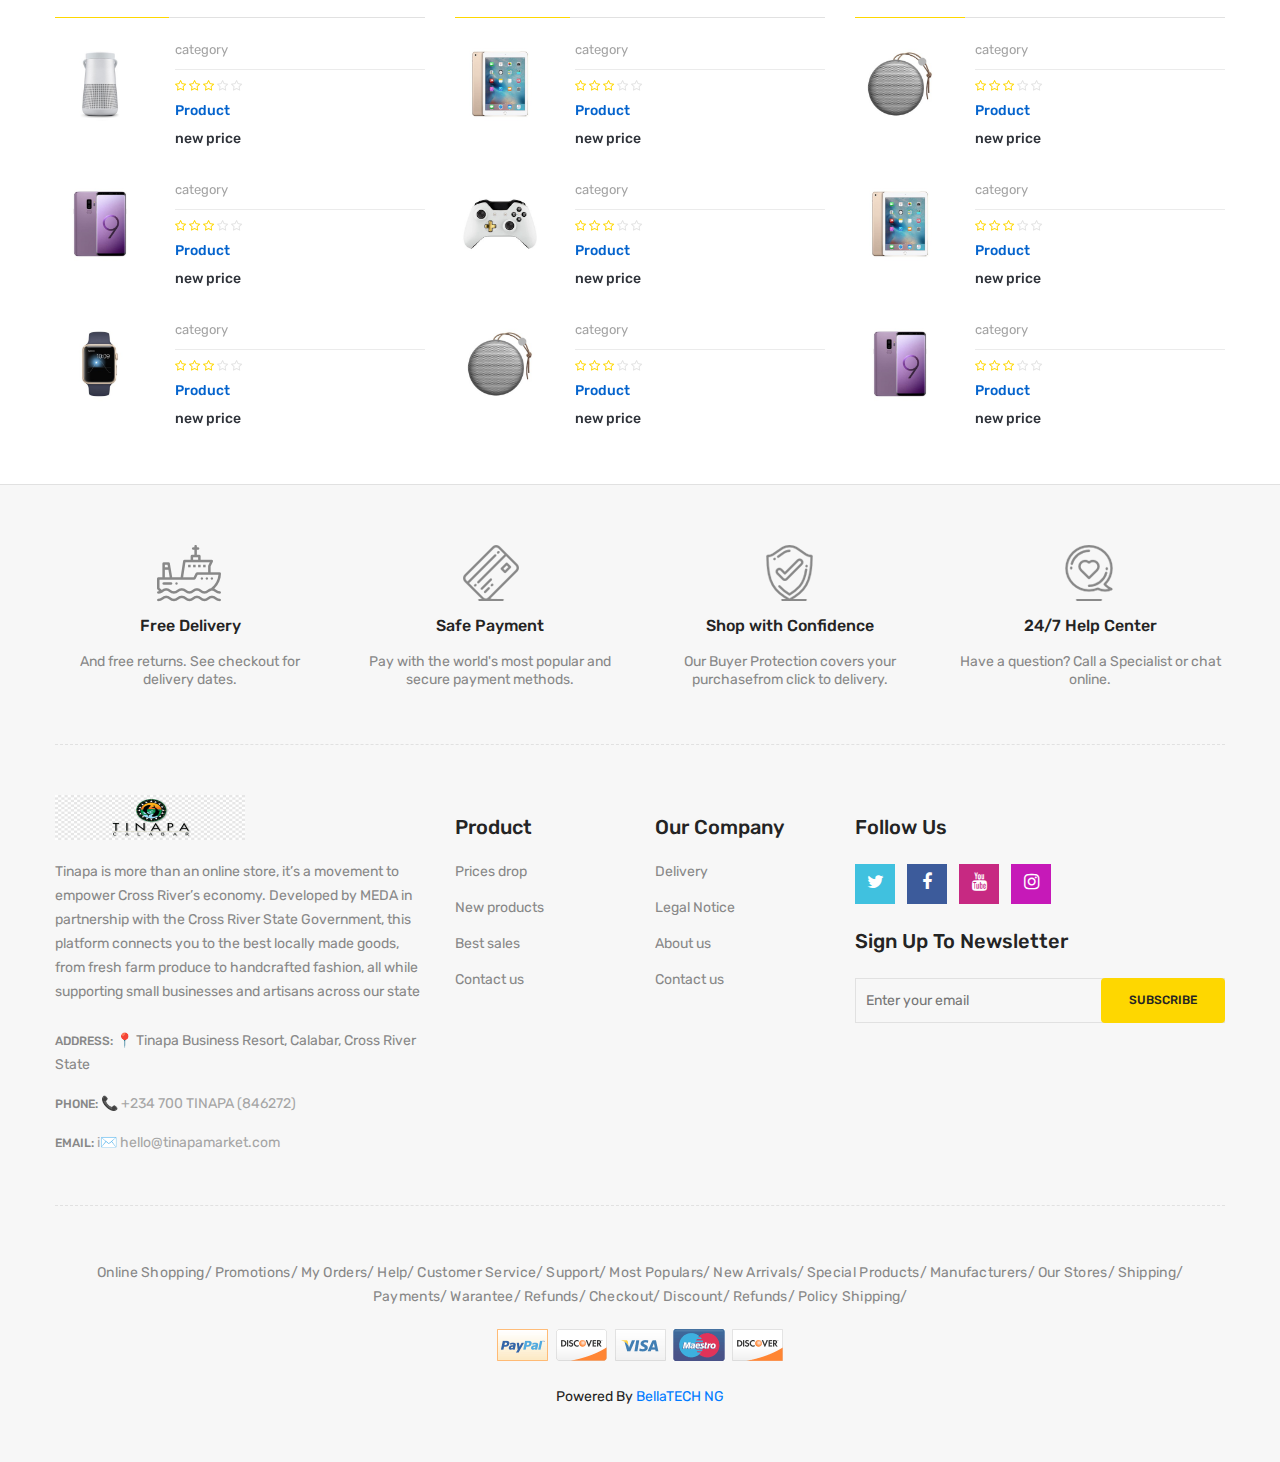
==== commit 5092c74f: "go" ====
--- a/index.html
+++ b/index.html
@@ -255,10 +255,10 @@
                                                 </ul>
                                                 <p class="minicart-total">SUBTOTAL: <span>N8000.00</span></p>
                                                 <div class="minicart-button">
-                                                    <a href="shopping-cart.html" class="li-button li-button-fullwidth li-button-dark">
+                                                    <a href="#" class="li-button li-button-fullwidth li-button-dark">
                                                         <span>View Full Cart</span>
                                                     </a>
-                                                    <a href="checkout.html" class="li-button li-button-fullwidth">
+                                                    <a href="#" class="li-button li-button-fullwidth">
                                                         <span>Checkout</span>
                                                     </a>
                                                 </div>
@@ -1986,7 +1986,7 @@
                                                         <div class="product_desc_info">
                                                             <div class="product-review">
                                                                 <h5 class="manufacturer">
-                                                                    <a href="#">category</a>
+                                                                    <a href="#">category<,/a>
                                                                 </h5>
                                                                 <div class="rating-box">
                                                                     <ul class="rating">
@@ -2070,7 +2070,7 @@
                                                         <div class="product_desc_info">
                                                             <div class="product-review">
                                                                 <h5 class="manufacturer">
-                                                                    <a href="#">category</a>
+                                                                    <a href="#">category<,/a>
                                                                 </h5>
                                                                 <div class="rating-box">
                                                                     <ul class="rating">
@@ -2154,7 +2154,7 @@
                                                         <div class="product_desc_info">
                                                             <div class="product-review">
                                                                 <h5 class="manufacturer">
-                                                                    <a href="#">category</a>
+                                                                    <a href="#">category<,/a>
                                                                 </h5>
                                                                 <div class="rating-box">
                                                                     <ul class="rating">
@@ -2244,7 +2244,7 @@
                                                         <div class="product_desc_info">
                                                             <div class="product-review">
                                                                 <h5 class="manufacturer">
-                                                                    <a href="#">category</a>
+                                                                    <a href="#">category<,/a>
                                                                 </h5>
                                                                 <div class="rating-box">
                                                                     <ul class="rating">
@@ -2328,7 +2328,7 @@
                                                         <div class="product_desc_info">
                                                             <div class="product-review">
                                                                 <h5 class="manufacturer">
-                                                                    <a href="#">category</a>
+                                                                    <a href="#">category<,/a>
                                                                 </h5>
                                                                 <div class="rating-box">
                                                                     <ul class="rating">
@@ -2412,7 +2412,7 @@
                                                         <div class="product_desc_info">
                                                             <div class="product-review">
                                                                 <h5 class="manufacturer">
-                                                                    <a href="#">category</a>
+                                                                    <a href="#">category<,/a>
                                                                 </h5>
                                                                 <div class="rating-box">
                                                                     <ul class="rating">
@@ -2502,7 +2502,7 @@
                                                         <div class="product_desc_info">
                                                             <div class="product-review">
                                                                 <h5 class="manufacturer">
-                                                                    <a href="#">category</a>
+                                                                    <a href="#">category<,/a>
                                                                 </h5>
                                                                 <div class="rating-box">
                                                                     <ul class="rating">
@@ -2586,7 +2586,7 @@
                                                         <div class="product_desc_info">
                                                             <div class="product-review">
                                                                 <h5 class="manufacturer">
-                                                                    <a href="#">category</a>
+                                                                    <a href="#">category<,/a>
                                                                 </h5>
                                                                 <div class="rating-box">
                                                                     <ul class="rating">
@@ -2670,7 +2670,7 @@
                                                         <div class="product_desc_info">
                                                             <div class="product-review">
                                                                 <h5 class="manufacturer">
-                                                                    <a href="#">category</a>
+                                                                    <a href="#">category<,/a>
                                                                 </h5>
                                                                 <div class="rating-box">
                                                                     <ul class="rating">
--- a/style.css
+++ b/style.css
@@ -2660,6 +2660,7 @@
 	background-size: cover;
 	height: 400px;
 	background-repeat: no-repeat;
+	border-radius: 20px;
 }
 .li-static-home-content {
 	padding-left: 75px;
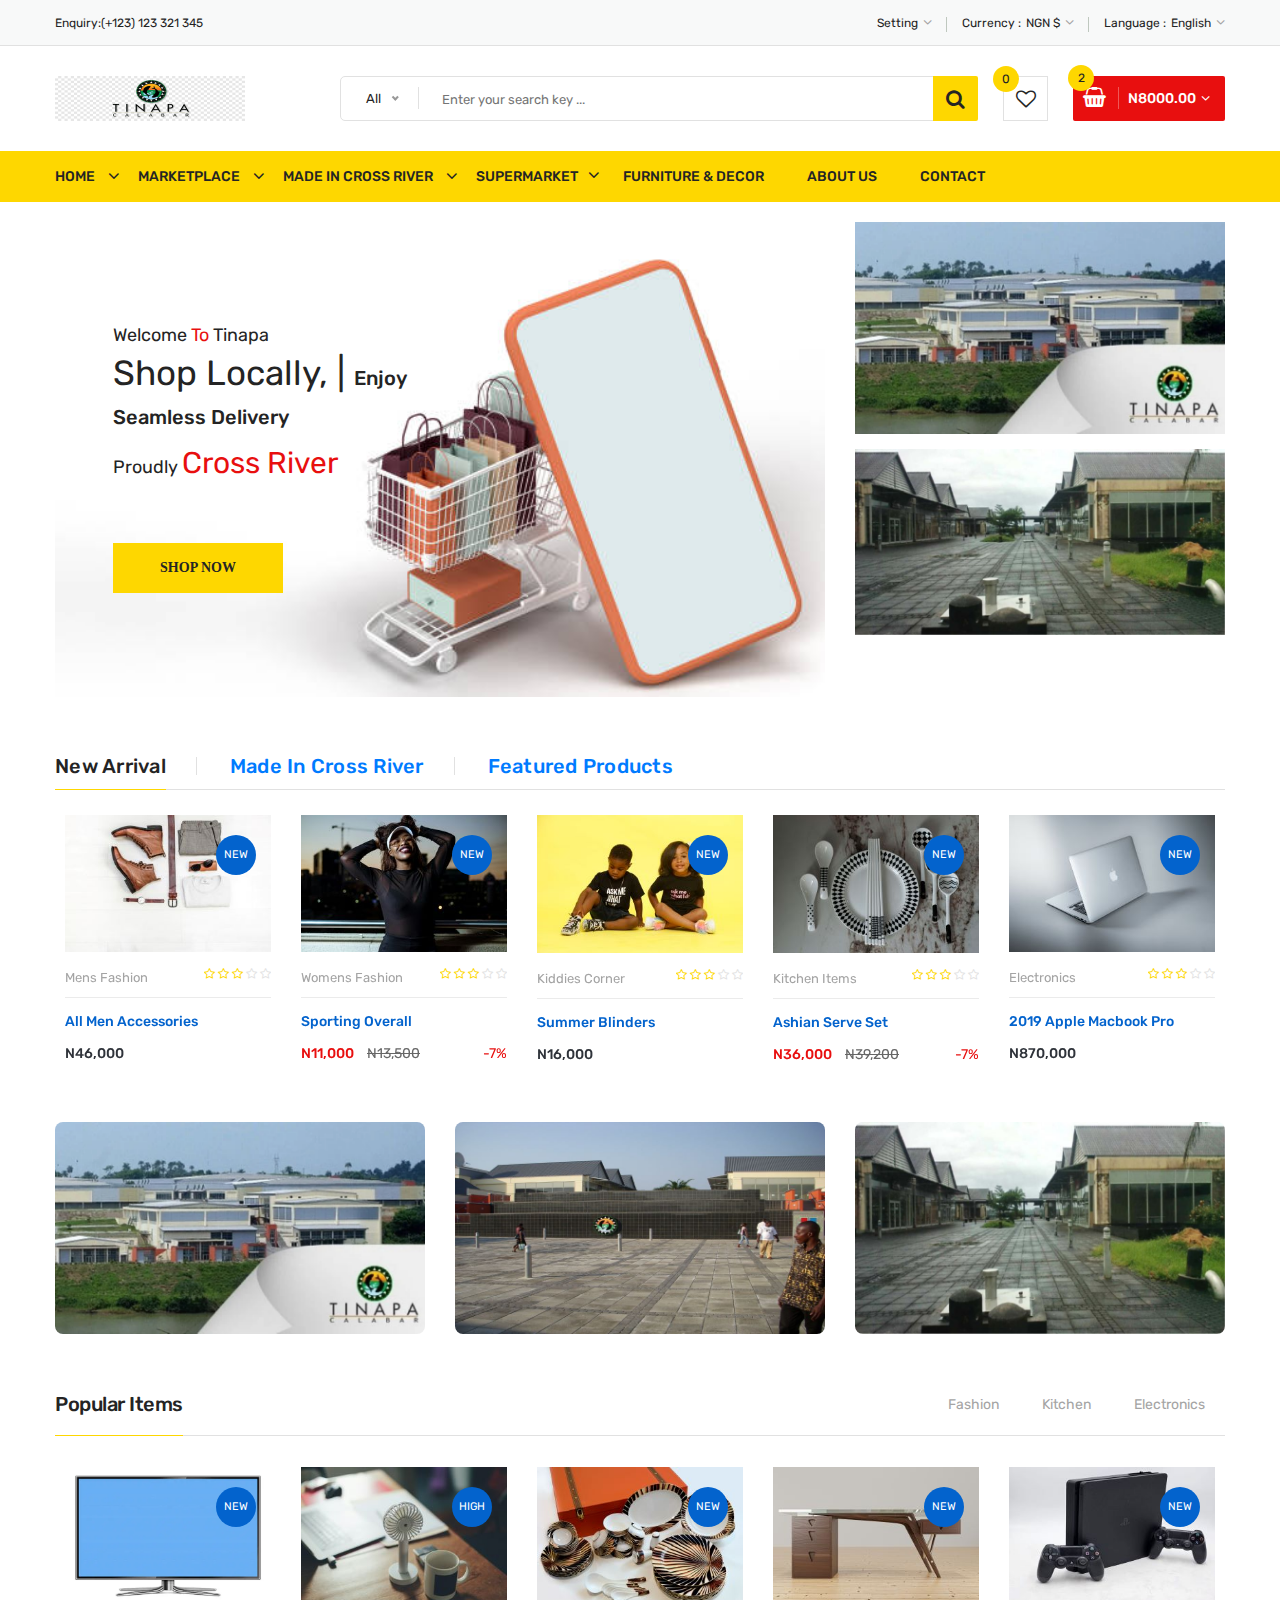
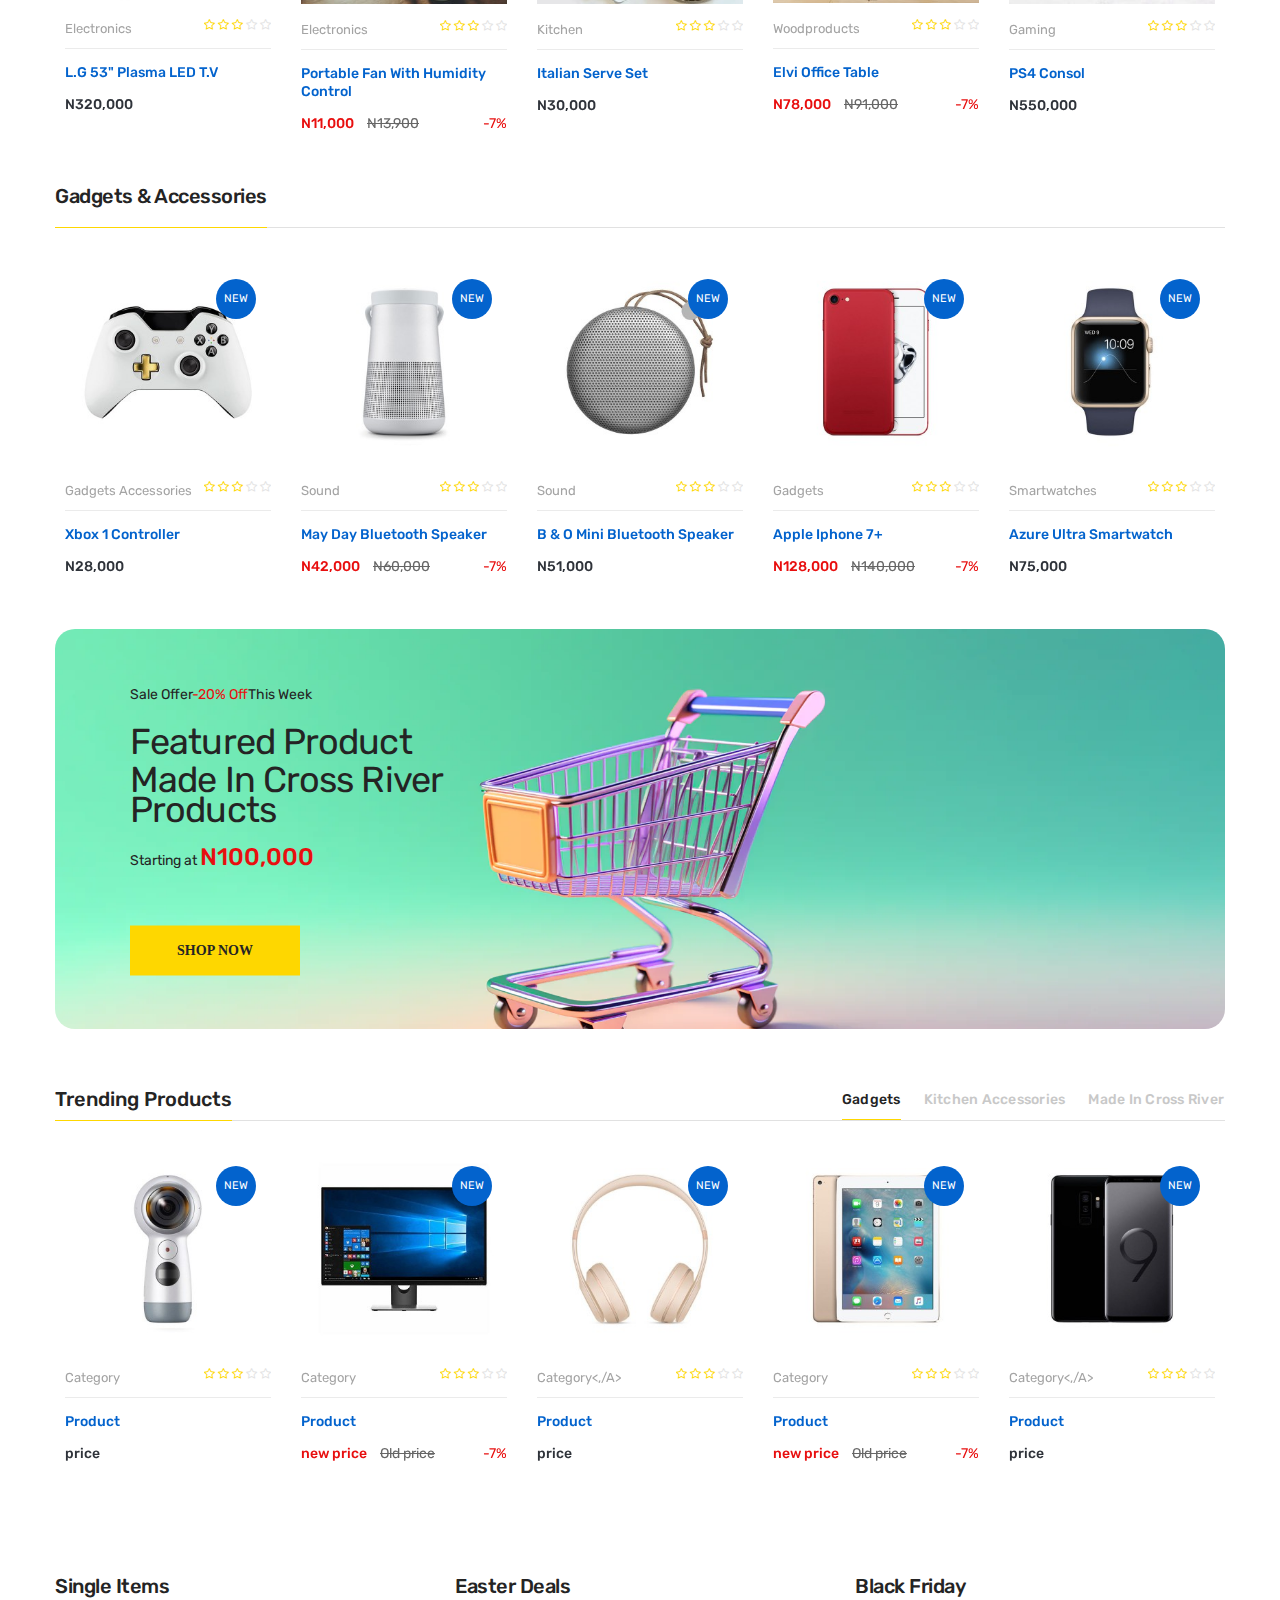
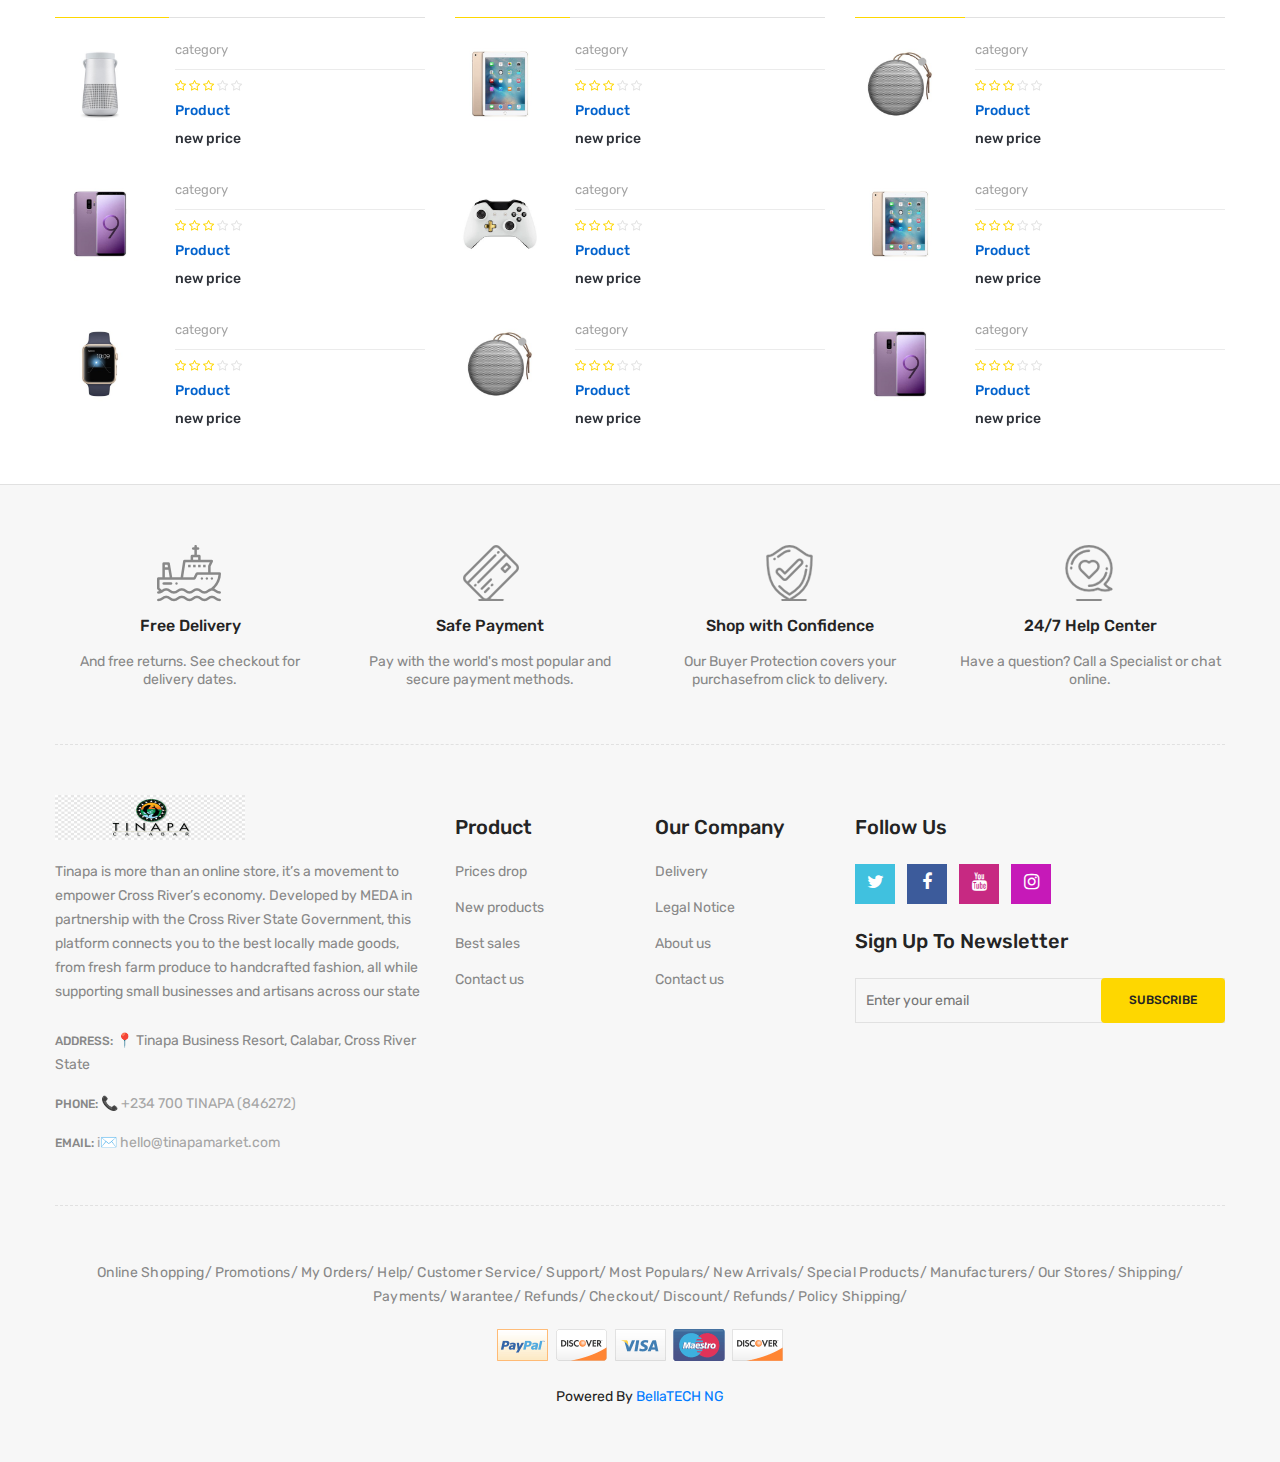
==== commit 657bc3e0: "sedd" ====
--- a/index.html
+++ b/index.html
@@ -1986,7 +1986,7 @@
                                                         <div class="product_desc_info">
                                                             <div class="product-review">
                                                                 <h5 class="manufacturer">
-                                                                    <a href="#">category<,/a>
+                                                                    <a href="#">category</a>
                                                                 </h5>
                                                                 <div class="rating-box">
                                                                     <ul class="rating">
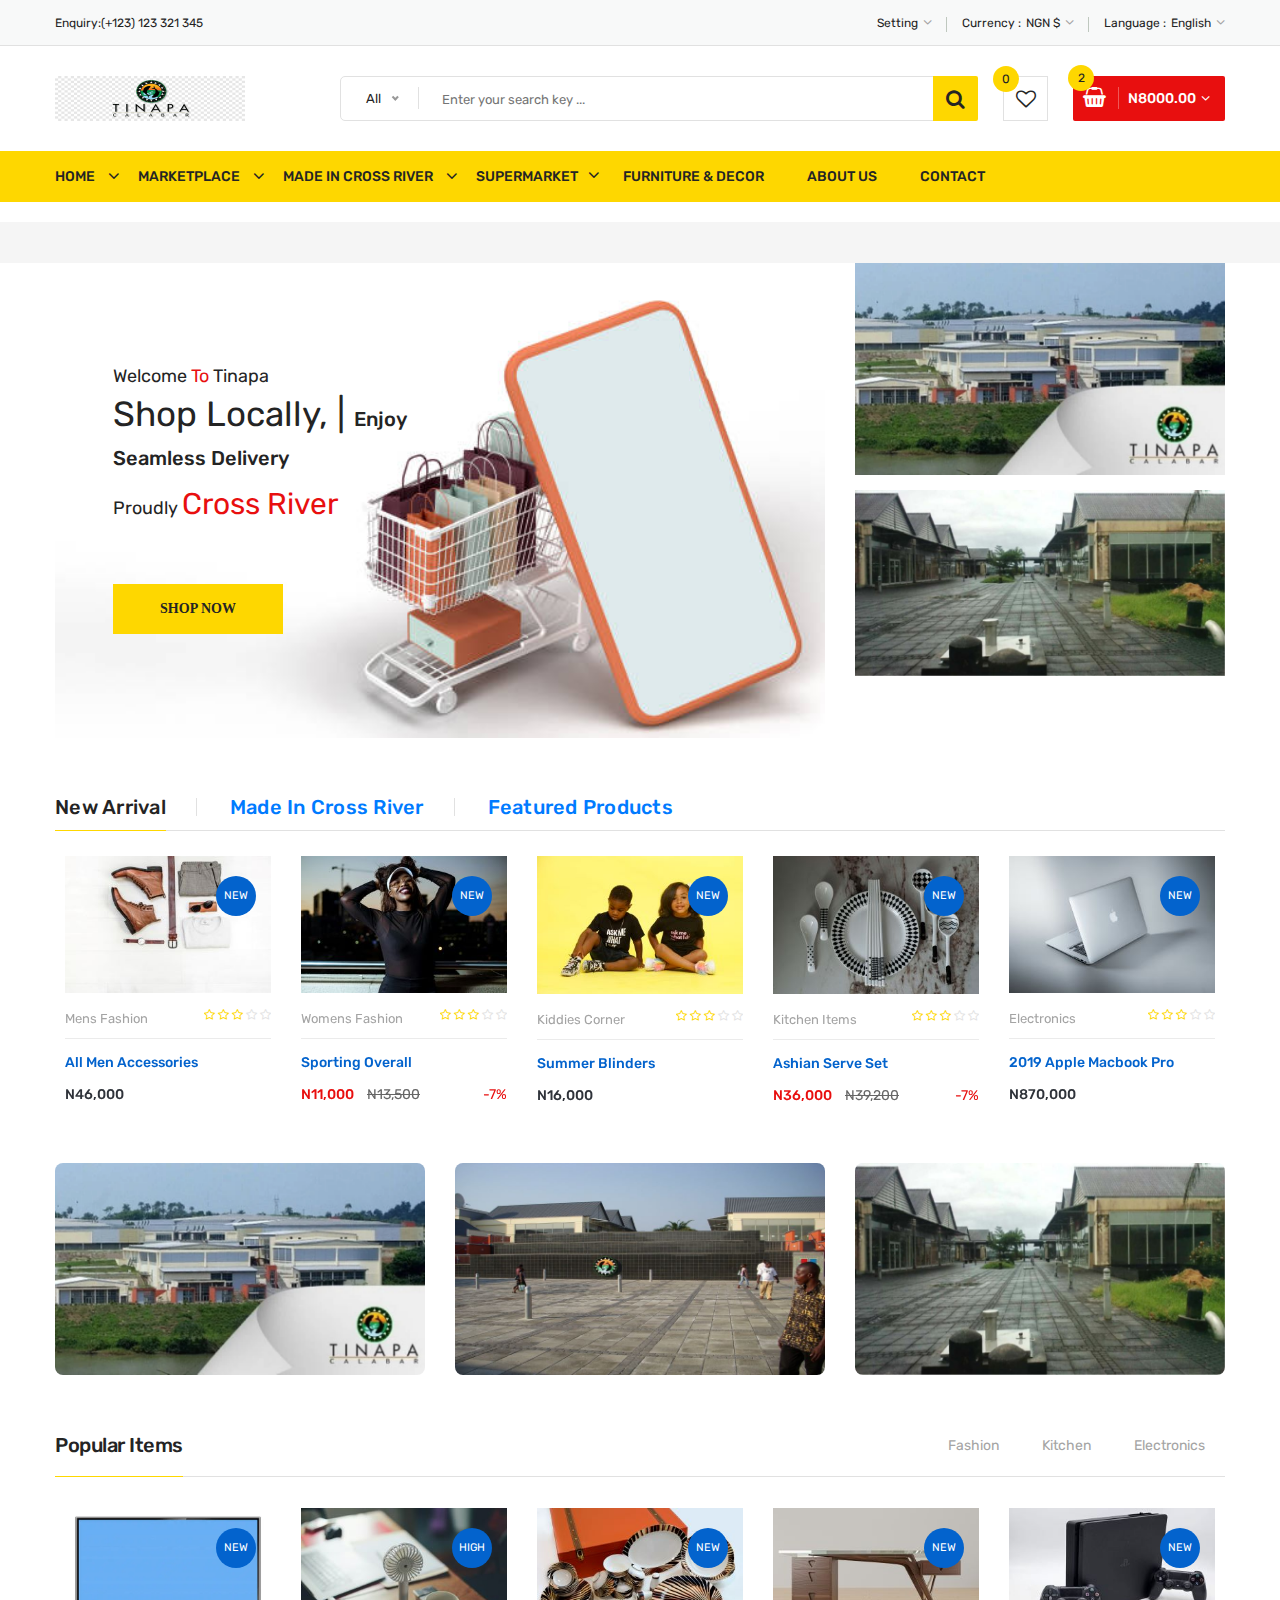
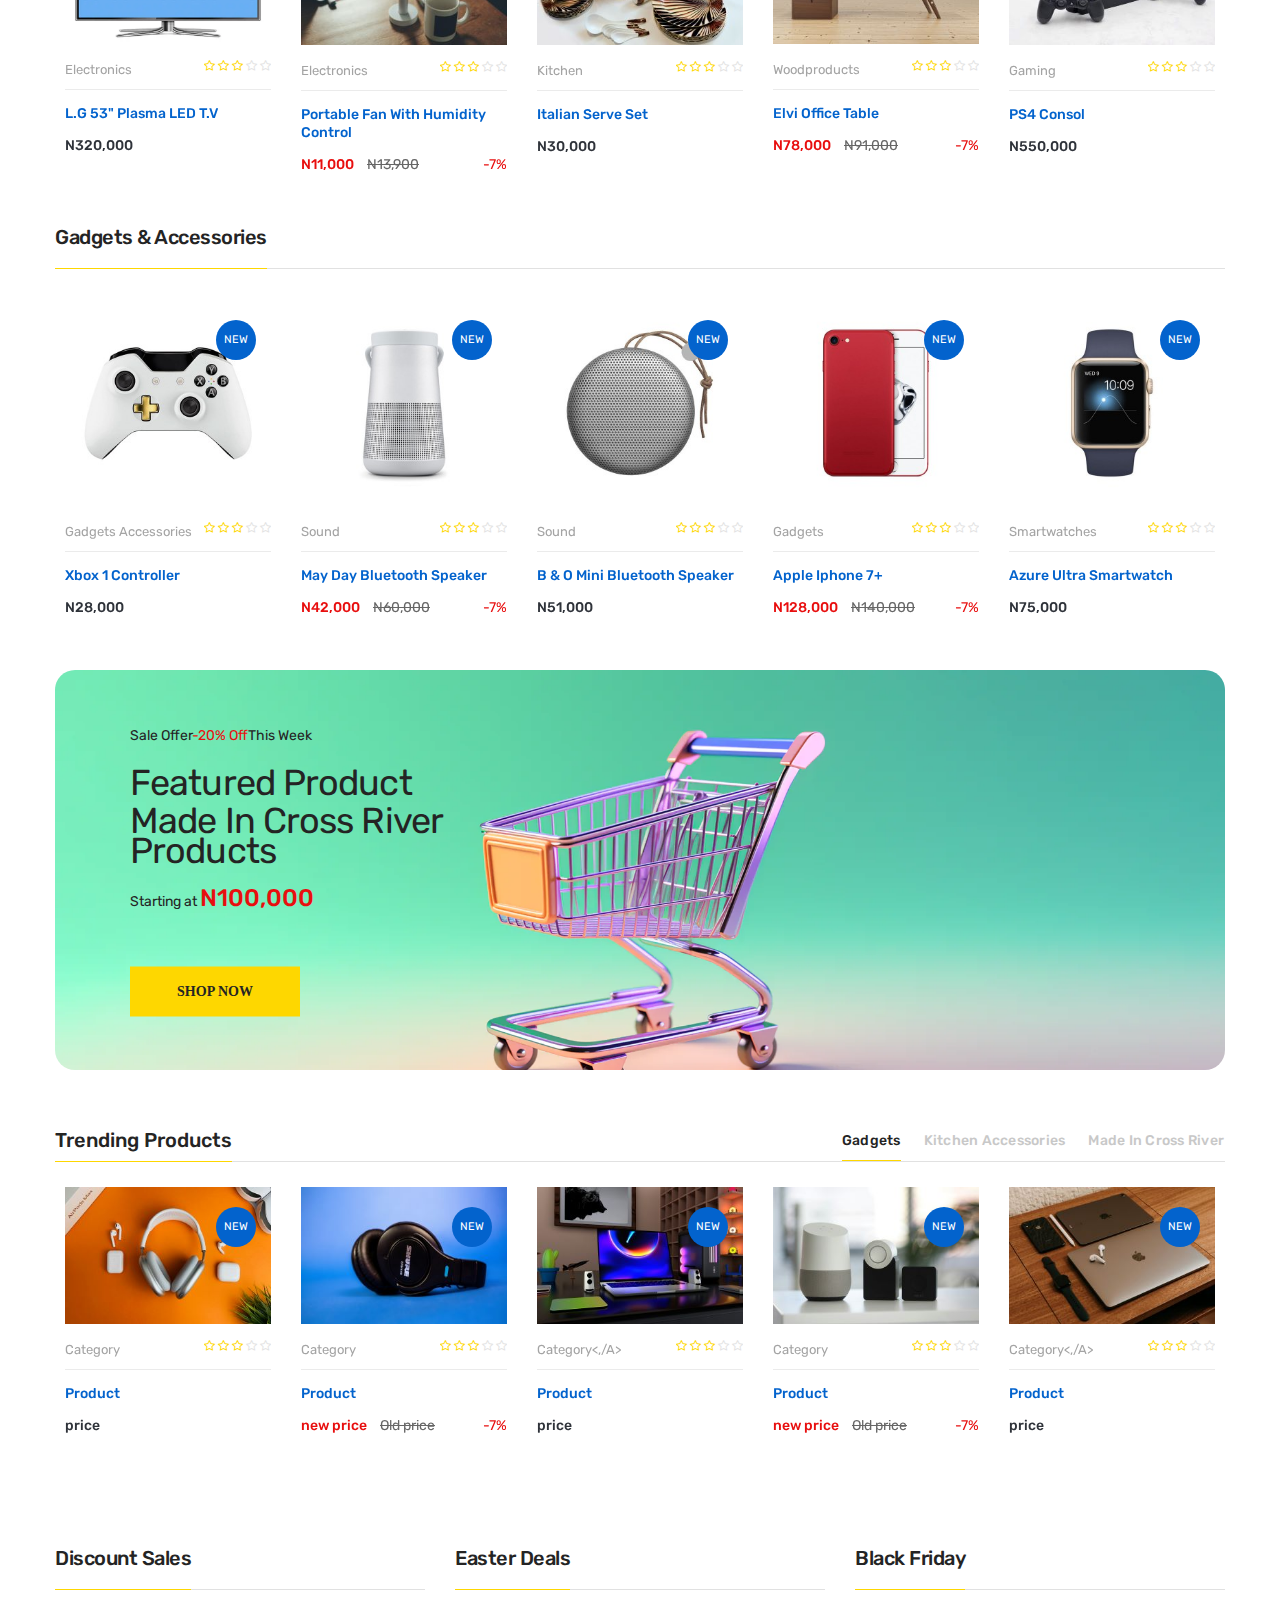
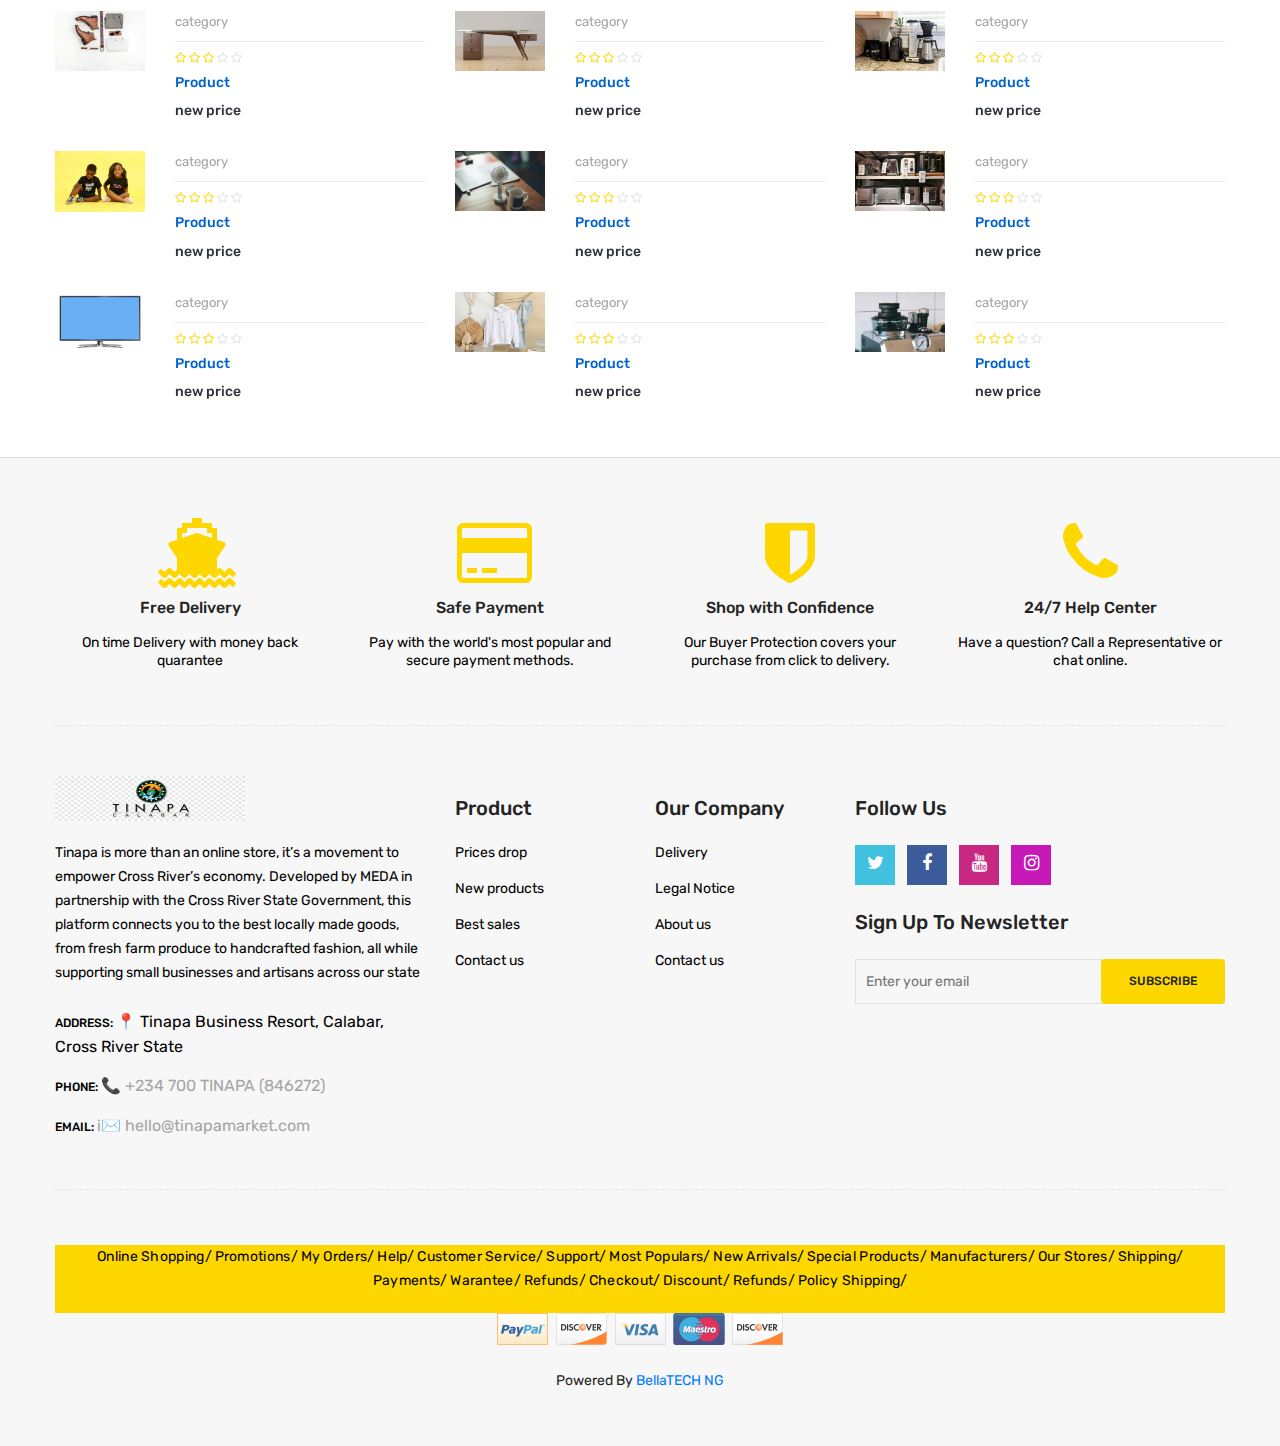
==== commit 587f05a9: "Monday" ====
--- a/index.html
+++ b/index.html
@@ -463,6 +463,11 @@
                         </div>
                     </div>
                 </div>
+                <div class="ticker-container">
+                    <div class="ticker-text">
+                      ✨ Fresh Cross River Produce Daily! | 🚚 Free Delivery in Calabar on Orders Over ₦10,000 | ⏳ Flash Sale: 30% Off Local Crafts! | 📱 Follow @TinapaMarket
+                    </div>
+                  </div>
                 <!-- Header Bottom Area End Here -->
                 <!-- Begin Mobile Menu Area -->
                 <div class="mobile-menu-area d-lg-none d-xl-none col-12">
@@ -1978,7 +1983,7 @@
                                                 <div class="single-product-wrap">
                                                     <div class="product-image">
                                                         <a href="#">
-                                                            <img src="images/product/large-size/2.jpg" alt="Li's Product Image">
+                                                            <img src="images/tgad.jpg" alt="Li's Product Image">
                                                         </a>
                                                         <span class="sticker">New</span>
                                                     </div>
@@ -2019,7 +2024,7 @@
                                                 <div class="single-product-wrap">
                                                     <div class="product-image">
                                                         <a href="#">
-                                                            <img src="images/product/large-size/4.jpg" alt="Li's Product Image">
+                                                            <img src="images/tgad1.jpg" alt="Li's Product Image">
                                                         </a>
                                                         <span class="sticker">New</span>
                                                     </div>
@@ -2062,7 +2067,7 @@
                                                 <div class="single-product-wrap">
                                                     <div class="product-image">
                                                         <a href="#">
-                                                            <img src="images/product/large-size/6.jpg" alt="Li's Product Image">
+                                                            <img src="images/tgad2.jpg" alt="Li's Product Image">
                                                         </a>
                                                         <span class="sticker">New</span>
                                                     </div>
@@ -2103,7 +2108,7 @@
                                                 <div class="single-product-wrap">
                                                     <div class="product-image">
                                                         <a href="#">
-                                                            <img src="images/product/large-size/8.jpg" alt="Li's Product Image">
+                                                            <img src="images/tgad3.jpg" alt="Li's Product Image">
                                                         </a>
                                                         <span class="sticker">New</span>
                                                     </div>
@@ -2146,7 +2151,7 @@
                                                 <div class="single-product-wrap">
                                                     <div class="product-image">
                                                         <a href="#">
-                                                            <img src="images/product/large-size/10.jpg" alt="Li's Product Image">
+                                                            <img src="images/tgad4.jpg" alt="Li's Product Image">
                                                         </a>
                                                         <span class="sticker">New</span>
                                                     </div>
@@ -2187,7 +2192,7 @@
                                                 <div class="single-product-wrap">
                                                     <div class="product-image">
                                                         <a href="#">
-                                                            <img src="images/product/large-size/12.jpg" alt="Li's Product Image">
+                                                            <img src="images/tgad5.jpg" alt="Li's Product Image">
                                                         </a>
                                                         <span class="sticker">New</span>
                                                     </div>
@@ -2236,7 +2241,7 @@
                                                 <div class="single-product-wrap">
                                                     <div class="product-image">
                                                         <a href="#">
-                                                            <img src="images/product/large-size/11.jpg" alt="Li's Product Image">
+                                                            <img src="images/tkitch.jpg" alt="Li's Product Image">
                                                         </a>
                                                         <span class="sticker">New</span>
                                                     </div>
@@ -2277,7 +2282,7 @@
                                                 <div class="single-product-wrap">
                                                     <div class="product-image">
                                                         <a href="#">
-                                                            <img src="images/product/large-size/7.jpg" alt="Li's Product Image">
+                                                            <img src="images/tkitch1.jpg" alt="Li's Product Image">
                                                         </a>
                                                         <span class="sticker">New</span>
                                                     </div>
@@ -2320,7 +2325,7 @@
                                                 <div class="single-product-wrap">
                                                     <div class="product-image">
                                                         <a href="#">
-                                                            <img src="images/product/large-size/9.jpg" alt="Li's Product Image">
+                                                            <img src="images/tkitch2.jpg" alt="Li's Product Image">
                                                         </a>
                                                         <span class="sticker">New</span>
                                                     </div>
@@ -2361,7 +2366,7 @@
                                                 <div class="single-product-wrap">
                                                     <div class="product-image">
                                                         <a href="#">
-                                                            <img src="images/product/large-size/5.jpg" alt="Li's Product Image">
+                                                            <img src="images/tkitch3.jpg" alt="Li's Product Image">
                                                         </a>
                                                         <span class="sticker">New</span>
                                                     </div>
@@ -2404,7 +2409,7 @@
                                                 <div class="single-product-wrap">
                                                     <div class="product-image">
                                                         <a href="#">
-                                                            <img src="images/product/large-size/7.jpg" alt="Li's Product Image">
+                                                            <img src="images/tkitch4.jpg" alt="Li's Product Image">
                                                         </a>
                                                         <span class="sticker">New</span>
                                                     </div>
@@ -2445,7 +2450,7 @@
                                                 <div class="single-product-wrap">
                                                     <div class="product-image">
                                                         <a href="#">
-                                                            <img src="images/product/large-size/5.jpg" alt="Li's Product Image">
+                                                            <img src="images/tkitch5.jpg" alt="Li's Product Image">
                                                         </a>
                                                         <span class="sticker">New</span>
                                                     </div>
@@ -2494,7 +2499,7 @@
                                                 <div class="single-product-wrap">
                                                     <div class="product-image">
                                                         <a href="#">
-                                                            <img src="images/product/large-size/3.jpg" alt="Li's Product Image">
+                                                            <img src="images/made1.jpg" alt="Li's Product Image">
                                                         </a>
                                                         <span class="sticker">New</span>
                                                     </div>
@@ -2535,7 +2540,7 @@
                                                 <div class="single-product-wrap">
                                                     <div class="product-image">
                                                         <a href="#">
-                                                            <img src="images/product/large-size/7.jpg" alt="Li's Product Image">
+                                                            <img src="images/made2.jpg" alt="Li's Product Image">
                                                         </a>
                                                         <span class="sticker">New</span>
                                                     </div>
@@ -2578,7 +2583,7 @@
                                                 <div class="single-product-wrap">
                                                     <div class="product-image">
                                                         <a href="#">
-                                                            <img src="images/product/large-size/9.jpg" alt="Li's Product Image">
+                                                            <img src="images/made4.jpg" alt="Li's Product Image">
                                                         </a>
                                                         <span class="sticker">New</span>
                                                     </div>
@@ -2619,7 +2624,7 @@
                                                 <div class="single-product-wrap">
                                                     <div class="product-image">
                                                         <a href="#">
-                                                            <img src="images/product/large-size/1.jpg" alt="Li's Product Image">
+                                                            <img src="images/made3.jpg" alt="Li's Product Image">
                                                         </a>
                                                         <span class="sticker">New</span>
                                                     </div>
@@ -2662,7 +2667,7 @@
                                                 <div class="single-product-wrap">
                                                     <div class="product-image">
                                                         <a href="#">
-                                                            <img src="images/product/large-size/11.jpg" alt="Li's Product Image">
+                                                            <img src="images/made5.jpg" alt="Li's Product Image">
                                                         </a>
                                                         <span class="sticker">New</span>
                                                     </div>
@@ -2703,7 +2708,7 @@
                                                 <div class="single-product-wrap">
                                                     <div class="product-image">
                                                         <a href="#">
-                                                            <img src="images/product/large-size/9.jpg" alt="Li's Product Image">
+                                                            <img src="images/made6.jpg" alt="Li's Product Image">
                                                         </a>
                                                         <span class="sticker">New</span>
                                                     </div>
@@ -2761,7 +2766,7 @@
                             <div class="featured-product">
                                 <div class="li-section-title">
                                     <h2>
-                                        <span>Single Items</span>
+                                        <span>Discount Sales</span>
                                     </h2>
                                 </div>
                                 <div class="featured-product-active-2 owl-carousel">
@@ -2770,7 +2775,7 @@
                                             <div class="group-featured-pro-wrapper">
                                                 <div class="product-img">
                                                     <a href="#">
-                                                        <img alt="" src="images/featured-product/1.jpg">
+                                                        <img alt="" src="images/mens.jpg">
                                                     </a>
                                                 </div>
                                                 <div class="featured-pro-content">
@@ -2799,7 +2804,7 @@
                                             <div class="group-featured-pro-wrapper">
                                                 <div class="product-img">
                                                     <a href="#">
-                                                        <img alt="" src="images/featured-product/2.jpg">
+                                                        <img alt="" src="images/kids1.jpg">
                                                     </a>
                                                 </div>
                                                 <div class="featured-pro-content">
@@ -2828,7 +2833,7 @@
                                             <div class="group-featured-pro-wrapper">
                                                 <div class="product-img">
                                                     <a href="#">
-                                                        <img alt="" src="images/featured-product/3.jpg">
+                                                        <img alt="" src="images/pop1.png">
                                                     </a>
                                                 </div>
                                                 <div class="featured-pro-content">
@@ -2872,7 +2877,7 @@
                                             <div class="group-featured-pro-wrapper">
                                                 <div class="product-img">
                                                     <a href="#">
-                                                        <img alt="" src="images/featured-product/4.jpg">
+                                                        <img alt="" src="images/pop4.jpg">
                                                     </a>
                                                 </div>
                                                 <div class="featured-pro-content">
@@ -2901,7 +2906,7 @@
                                             <div class="group-featured-pro-wrapper">
                                                 <div class="product-img">
                                                     <a href="#">
-                                                        <img alt="" src="images/featured-product/5.jpg">
+                                                        <img alt="" src="images//pop2.jpg">
                                                     </a>
                                                 </div>
                                                 <div class="featured-pro-content">
@@ -2930,7 +2935,7 @@
                                             <div class="group-featured-pro-wrapper">
                                                 <div class="product-img">
                                                     <a href="#">
-                                                        <img alt="" src="images/featured-product/6.jpg">
+                                                        <img alt="" src="images/pop6.jpg">
                                                     </a>
                                                 </div>
                                                 <div class="featured-pro-content">
@@ -2974,7 +2979,7 @@
                                             <div class="group-featured-pro-wrapper">
                                                 <div class="product-img">
                                                     <a href="#">
-                                                        <img alt="" src="images/featured-product/6.jpg">
+                                                        <img alt="" src="images/black.jpg">
                                                     </a>
                                                 </div>
                                                 <div class="featured-pro-content">
@@ -3003,7 +3008,7 @@
                                             <div class="group-featured-pro-wrapper">
                                                 <div class="product-img">
                                                     <a href="#">
-                                                        <img alt="" src="images/featured-product/4.jpg">
+                                                        <img alt="" src="images/black1.jpg">
                                                     </a>
                                                 </div>
                                                 <div class="featured-pro-content">
@@ -3032,7 +3037,7 @@
                                             <div class="group-featured-pro-wrapper">
                                                 <div class="product-img">
                                                     <a href="#">
-                                                        <img alt="" src="images/featured-product/2.jpg">
+                                                        <img alt="" src="images/black2.jpg">
                                                     </a>
                                                 </div>
                                                 <div class="featured-pro-content">
@@ -3077,11 +3082,11 @@
                                 <div class="col-lg-3 col-md-6 col-sm-6 pb-sm-55 pb-xs-55">
                                     <div class="li-shipping-inner-box">
                                         <div class="shipping-icon">
-                                            <img src="images/shipping-icon/1.png" alt="Shipping Icon">
+                                            <i class="fa fa-ship fa-5x"></i>
                                         </div>
                                         <div class="shipping-text">
                                             <h2>Free Delivery</h2>
-                                            <p>And free returns. See checkout for delivery dates.</p>
+                                            <p>On time Delivery with money back quarantee</p>
                                         </div>
                                     </div>
                                 </div>
@@ -3090,7 +3095,7 @@
                                 <div class="col-lg-3 col-md-6 col-sm-6 pb-sm-55 pb-xs-55">
                                     <div class="li-shipping-inner-box">
                                         <div class="shipping-icon">
-                                            <img src="images/shipping-icon/2.png" alt="Shipping Icon">
+                                            <i class="fa fa-credit-card fa-5x"></i>
                                         </div>
                                         <div class="shipping-text">
                                             <h2>Safe Payment</h2>
@@ -3103,11 +3108,11 @@
                                 <div class="col-lg-3 col-md-6 col-sm-6 pb-xs-30">
                                     <div class="li-shipping-inner-box">
                                         <div class="shipping-icon">
-                                            <img src="images/shipping-icon/3.png" alt="Shipping Icon">
+                                            <i class="fa fa-shield fa-5x"></i>
                                         </div>
                                         <div class="shipping-text">
                                             <h2>Shop with Confidence</h2>
-                                            <p>Our Buyer Protection covers your purchasefrom click to delivery.</p>
+                                            <p>Our Buyer Protection covers your purchase from click to delivery.</p>
                                         </div>
                                     </div>
                                 </div>
@@ -3116,11 +3121,11 @@
                                 <div class="col-lg-3 col-md-6 col-sm-6 pb-xs-30">
                                     <div class="li-shipping-inner-box">
                                         <div class="shipping-icon">
-                                            <img src="images/shipping-icon/4.png" alt="Shipping Icon">
+                                            <i class="fa fa-phone fa-5x"></i>
                                         </div>
                                         <div class="shipping-text">
                                             <h2>24/7 Help Center</h2>
-                                            <p>Have a question? Call a Specialist or chat online.</p>
+                                            <p>Have a question? Call a Representative or chat online.</p>
                                         </div>
                                     </div>
                                 </div>
--- a/style.css
+++ b/style.css
@@ -2789,6 +2789,7 @@
 	display: inline-block;
 	width: 67px;
 	height: 57px;
+	color: #fed700;
 }
 .shipping-text {
 	padding-top: 15px;
@@ -2801,7 +2802,7 @@
 }
 .shipping-text p {
 	margin: 0;
-	color: #888;
+	color: #000;
 	font-weight: 400;
 	font-size: 14px;
 	line-height: 18px;
@@ -2814,11 +2815,11 @@
 	margin: 20px 0 25px;
 	font-size: 14px;
 	line-height: 24px;
-	color: #888;
+	color: #000;
 }
 .footer-static-middle .des > li {
-	color: #888;
-	font-size: 14px;
+	color: #000;
+	font-size: 16px;
 	margin: 0;
 	font-weight: 400;
 	line-height: 24px;
@@ -2849,14 +2850,14 @@
 }
 .footer-block > ul > li > a {
 	font-size: 14px;
-	color: #888;
+	color: #000;
 	line-height: 36px;
 	display: block;
 	position: relative;
 	transition: all 0.3s ease-in-out;
 }
 .footer-block > ul > li > a:hover {
-	color: #242424;
+	color: #fed700;
 	text-decoration: underline;
 	transition: all 0.3s ease-in-out;
 }
@@ -2951,6 +2952,7 @@
 /*Footer Static Bottom*/
 .footer-links {
 	padding: 0 40px 20px;
+	background-color: #fed700;
 }
 .footer-links > ul {
 text-align: center;
@@ -2960,16 +2962,16 @@
 	position: relative;
 }
 .footer-links > ul > li > a {
-	color: #888;
+	color: #000;
 	line-height: 24px;
 	letter-spacing: 0.3px;
 }
 .footer-links > ul > li::after {
 	content: "/";
-	color: #888;
+	color: #000;
 }
 .footer-links > ul > li > a:hover {
-	color: #242424;
+	color: #00a9da;
 	text-decoration: underline;
 }
 /*----------------------------------------*/
@@ -5434,6 +5436,25 @@
 .small-version {
   display: none;
 }
+
+.ticker-container {
+    background: #f5f5f5;
+    padding: 10px 0;
+    overflow: hidden;
+    white-space: nowrap;
+}
+.ticker-text {
+    display: inline-block;
+    animation: scroll 20s linear infinite;
+    padding-left: 100%; /* Start offscreen */
+}
+  @keyframes scroll {
+    0% { transform: translateX(0); }
+    100% { transform: translateX(-100%); }
+}
+  @media (max-width: 768px) {
+	.ticker-text { animation-duration: 15s; } /* Faster on small screens */
+}
 /*----------------------------------------------------------------------------------------------------*/
 /*------------------------------------------> The End <-----------------------------------------------*/
 /*----------------------------------------------------------------------------------------------------*/